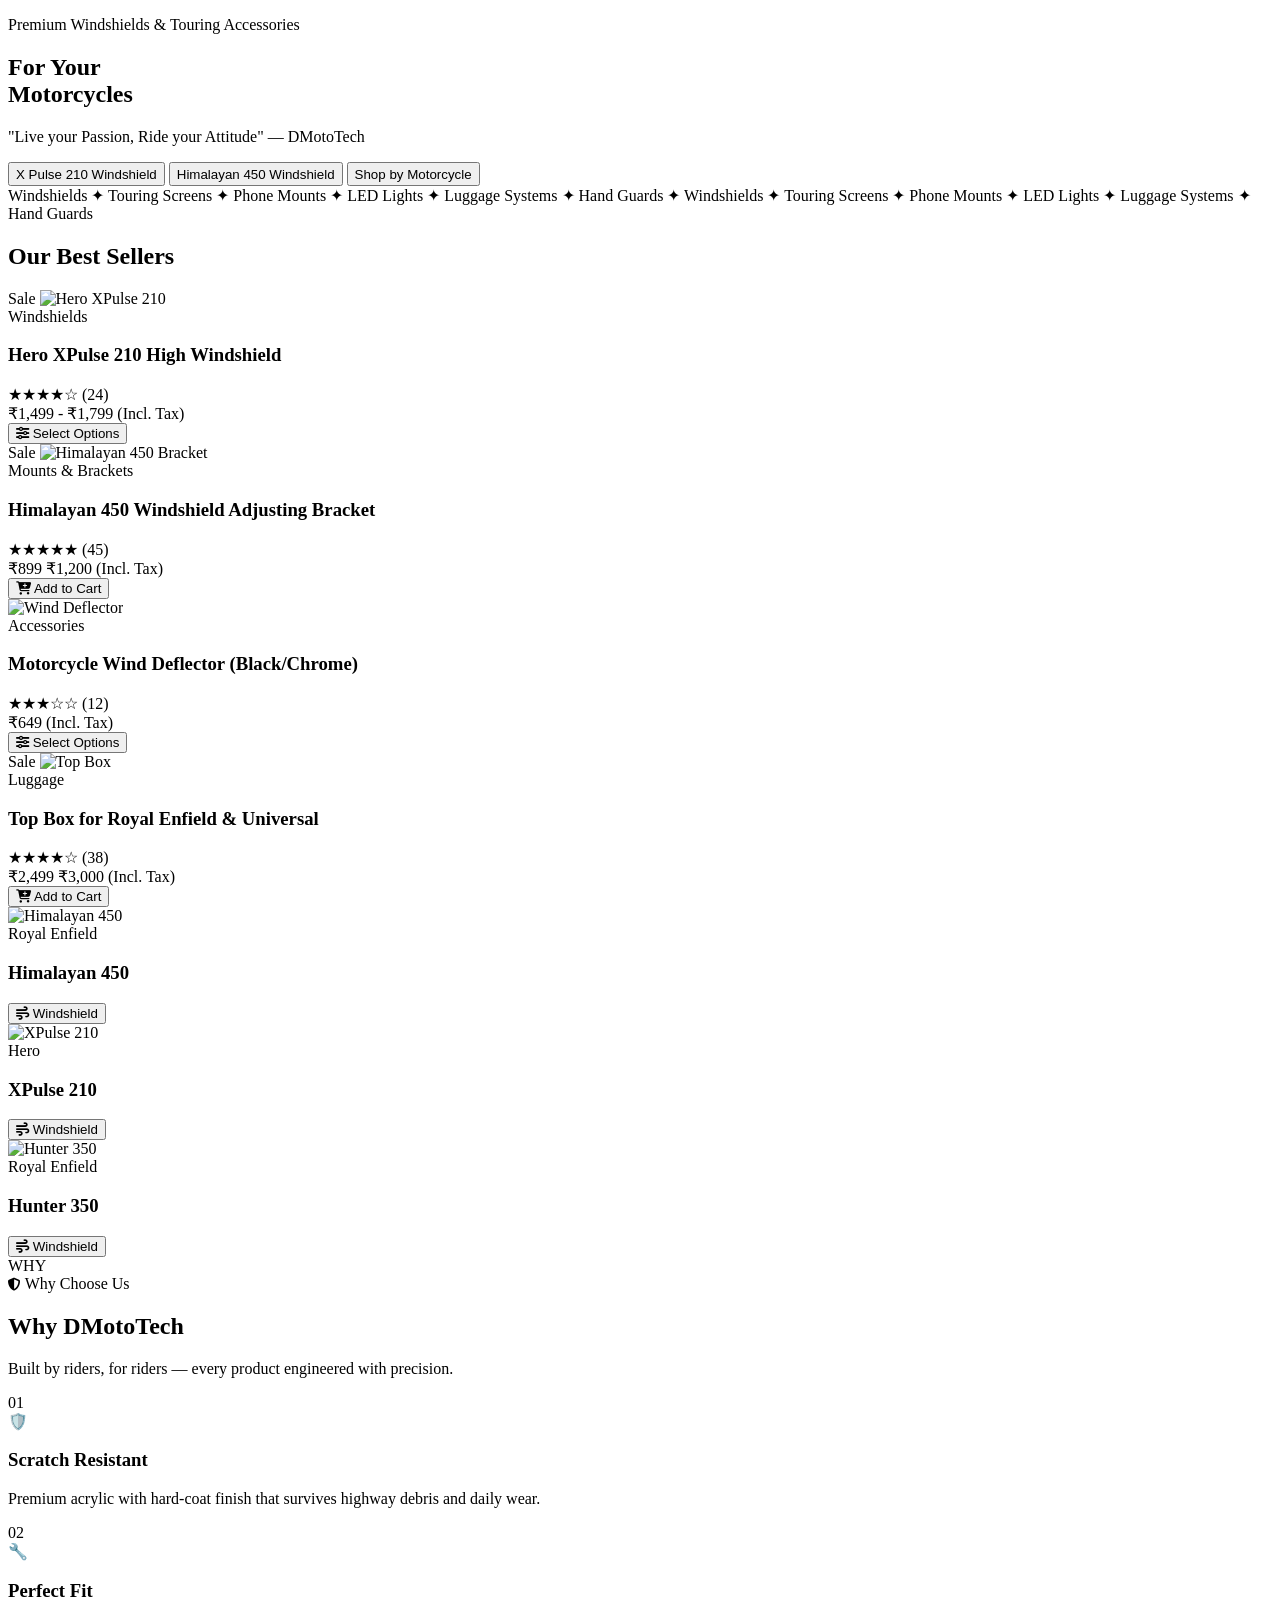
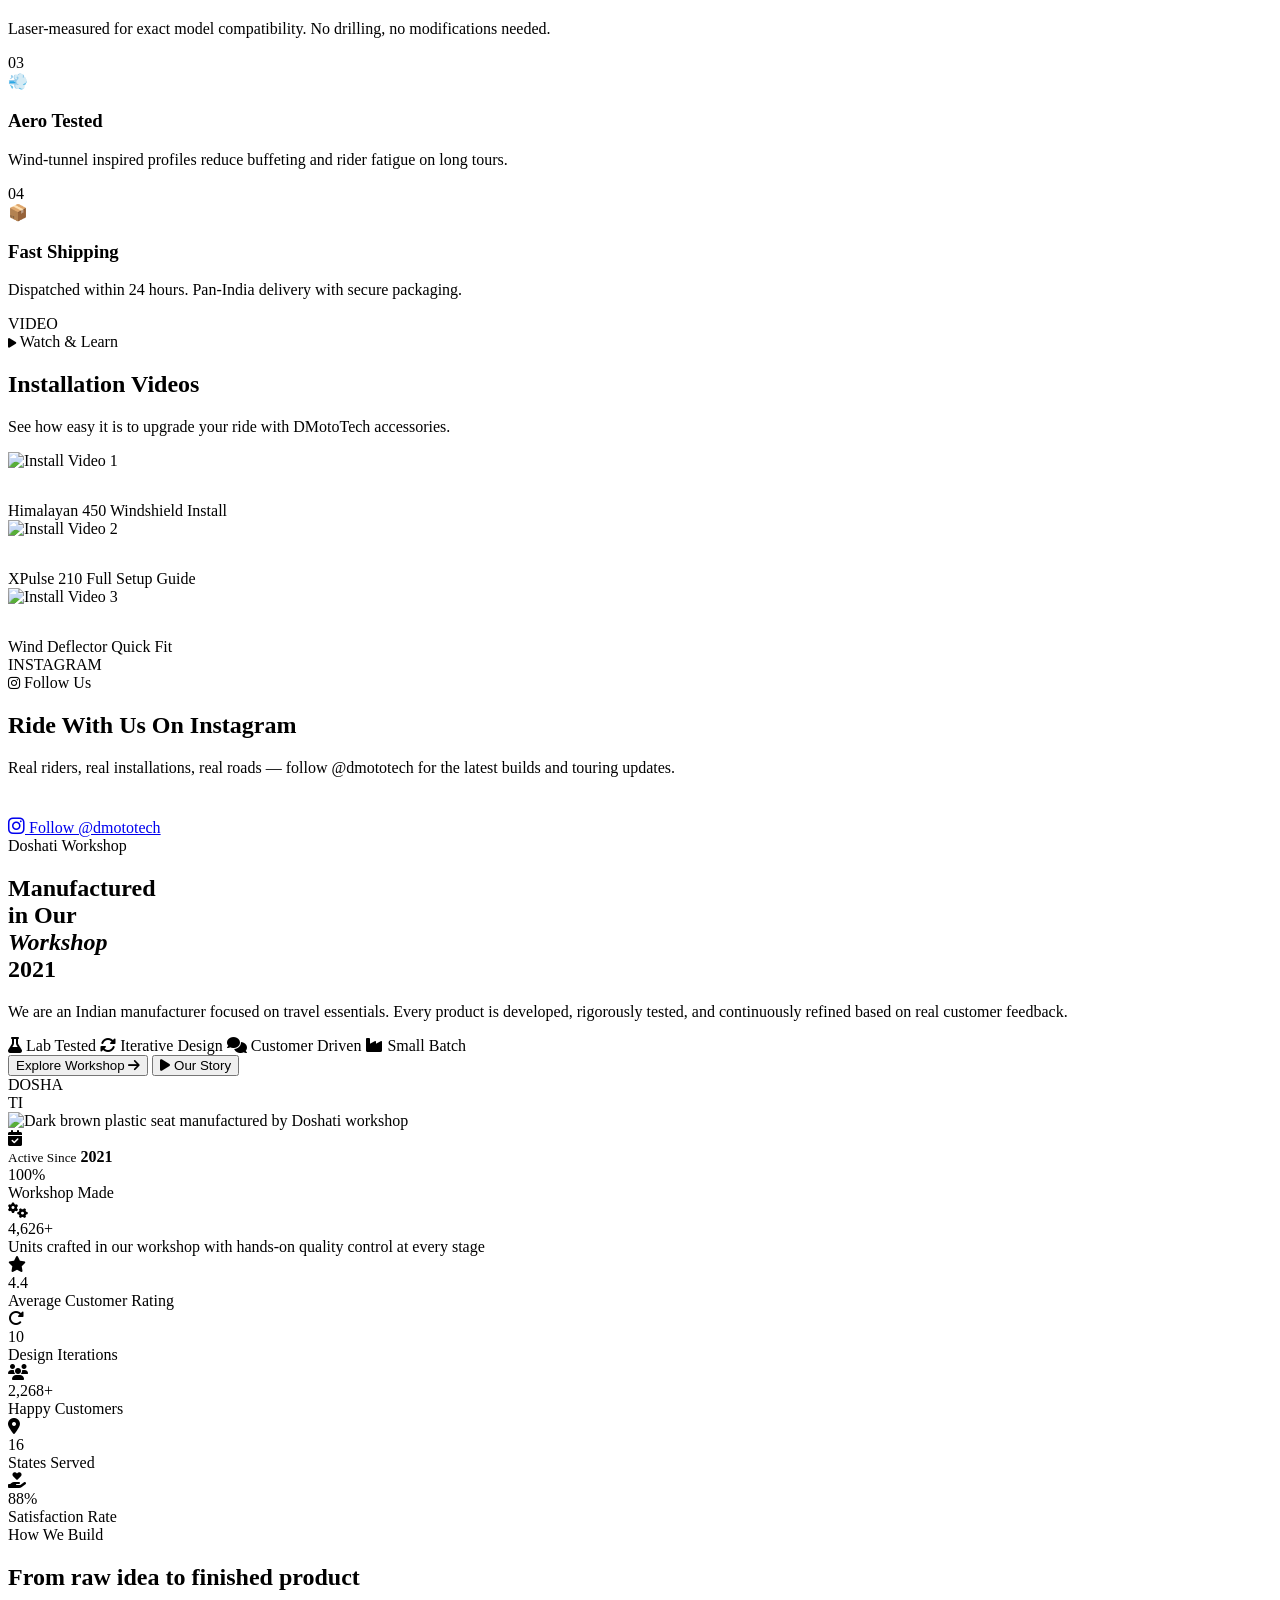
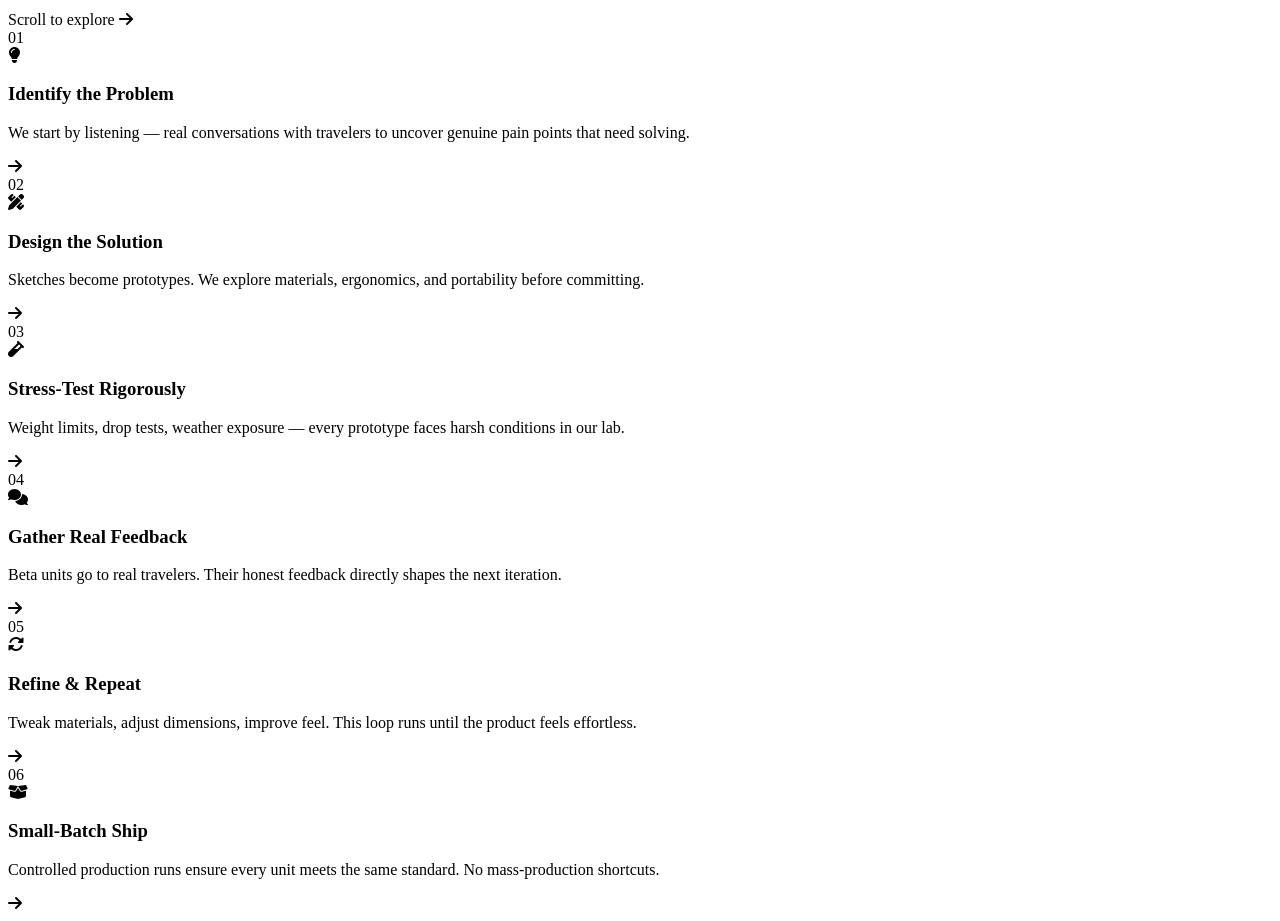
==== index.html @ 3f055769 "first code" ====
<!DOCTYPE html>
<html lang="en">

<head>
    <meta charset="UTF-8">
    <meta name="viewport" content="width=device-width, initial-scale=1.0">
    <meta name="description" content="DMotoTech — Premium Windshields & Touring Accessories for Indian Motorcycles">
    <link rel="preconnect" href="https://fonts.googleapis.com">
    <link rel="preconnect" href="https://fonts.gstatic.com" crossorigin>
    <link
        href="https://fonts.googleapis.com/css2?family=Inter:wght@400;500;600;700;800&family=Oswald:wght@500;600;700&family=Rajdhani:wght@500;600;700&display=swap"
        rel="stylesheet">
    <link rel="icon" type="image/png"
        href="https://dmototech.co.in/wp-content/uploads/2026/01/cropped-dmototech-logo-1png.png">
    <link rel="stylesheet" href="./Header/Header.css">
    <link rel="stylesheet" href="./style.css">

    <script src="https://cdn.tailwindcss.com"></script>
    <script src="https://unpkg.com/lucide@latest"></script>
    <script src="https://code.iconify.design/3/3.1.0/iconify.min.js"></script>
    <script src="https://cdn.jsdelivr.net/npm/@supabase/supabase-js@2"></script>
    <!-- Elfsight Instagram Feed | DMotoTech -->
    <script src="https://elfsightcdn.com/platform.js" async></script>

    <script>
        tailwind.config = {
            theme: {
                extend: {
                    fontFamily: {
                        inter: ['Inter', 'sans-serif'],
                        oswald: ['Oswald', 'sans-serif'],
                        rajdhani: ['Rajdhani', 'sans-serif'],
                    },
                    colors: {
                        dark: { 900: '#050505', 800: '#0A0A0A', 700: '#111111', 600: '#1a1a1a' }
                    }
                }
            }
        }
    </script>

    <title>DMotoTech — Premium Windshields & Touring Accessories</title>

</head>

<body>

    <div id="global-header"></div>

    <!-- Home Page Section  -->

    <!-- ===== HERO ===== -->
    <section class="hero">
        <div class="hero-bg"></div>
        <div class="hero-overlay"></div>

        <div class="hero-content">

            <p class="anim-slide d2 hero-tagline">
                Premium Windshields & Touring Accessories
            </p>

            <h1 class="anim-slide d3 hero-heading">
                For Your<br class="sm-hide"> Motorcycles
            </h1>

            <div class="quote-line"></div>

            <p class="anim-slide d4 hero-quote">
                "Live your Passion, Ride your Attitude" — DMotoTech
            </p>

            <div class="anim-slide d5 hero-buttons">
                <button class="btn-primary">
                    <iconify-icon icon="ph:motorcycle" style="font-size:16px;"></iconify-icon>
                    X Pulse 210 Windshield
                </button>
                <button class="btn-outline">
                    <iconify-icon icon="ph:mountains" style="font-size:16px;"></iconify-icon>
                    Himalayan 450 Windshield
                </button>
                <button class="btn-ghost">
                    <iconify-icon icon="ph:funnel" style="font-size:16px;"></iconify-icon>
                    Shop by Motorcycle
                </button>
            </div>
        </div>

        <div class="hero-bottom-fade"></div>

        <!-- Simple down arrow instead of mouse -->
        <div class="scroll-hint">
            <iconify-icon icon="ph:caret-down"></iconify-icon>
        </div>
    </section>


    <!-- ===== MARQUEE ===== -->
    <div class="py-4 border-y border-white/5 overflow-hidden">
        <div class="flex whitespace-nowrap marquee-track">
            <span class="text-[11px] uppercase tracking-[0.2em] text-neutral-600 mx-8">Windshields</span>
            <span class="text-orange-500/40 mx-2">✦</span>
            <span class="text-[11px] uppercase tracking-[0.2em] text-neutral-600 mx-8">Touring Screens</span>
            <span class="text-orange-500/40 mx-2">✦</span>
            <span class="text-[11px] uppercase tracking-[0.2em] text-neutral-600 mx-8">Phone Mounts</span>
            <span class="text-orange-500/40 mx-2">✦</span>
            <span class="text-[11px] uppercase tracking-[0.2em] text-neutral-600 mx-8">LED Lights</span>
            <span class="text-orange-500/40 mx-2">✦</span>
            <span class="text-[11px] uppercase tracking-[0.2em] text-neutral-600 mx-8">Luggage Systems</span>
            <span class="text-orange-500/40 mx-2">✦</span>
            <span class="text-[11px] uppercase tracking-[0.2em] text-neutral-600 mx-8">Hand Guards</span>
            <span class="text-orange-500/40 mx-2">✦</span>
            <span class="text-[11px] uppercase tracking-[0.2em] text-neutral-600 mx-8">Windshields</span>
            <span class="text-orange-500/40 mx-2">✦</span>
            <span class="text-[11px] uppercase tracking-[0.2em] text-neutral-600 mx-8">Touring Screens</span>
            <span class="text-orange-500/40 mx-2">✦</span>
            <span class="text-[11px] uppercase tracking-[0.2em] text-neutral-600 mx-8">Phone Mounts</span>
            <span class="text-orange-500/40 mx-2">✦</span>
            <span class="text-[11px] uppercase tracking-[0.2em] text-neutral-600 mx-8">LED Lights</span>
            <span class="text-orange-500/40 mx-2">✦</span>
            <span class="text-[11px] uppercase tracking-[0.2em] text-neutral-600 mx-8">Luggage Systems</span>
            <span class="text-orange-500/40 mx-2">✦</span>
            <span class="text-[11px] uppercase tracking-[0.2em] text-neutral-600 mx-8">Hand Guards</span>
        </div>
    </div>

    <!-- ===== BEST SELLERS ===== -->
    <section class="dmt-bs-section">
        <div class="dmt-bs-header">
            <h2 class="dmt-bs-title">Our Best Sellers</h2>
        </div>
        <div class="dmt-bs-grid">
            <div class="dmt-bs-card">
                <div class="dmt-bs-img-wrap">
                    <span class="dmt-bs-badge">Sale</span>
                    <img src="https://dmototech.co.in/wp-content/uploads/2026/03/xpsws-11-600x749.webp"
                        alt="Hero XPulse 210" class="dmt-bs-img">
                </div>
                <div class="dmt-bs-content">
                    <div class="dmt-bs-category">Windshields</div>
                    <h3 class="dmt-bs-name">Hero XPulse 210 High Windshield</h3>
                    <div class="dmt-bs-rating">★★★★☆ <span>(24)</span></div>
                    <div class="dmt-bs-price-row">
                        <span class="dmt-bs-price">₹1,499 - ₹1,799</span>
                        <span class="dmt-bs-tax">(Incl. Tax)</span>
                    </div>
                    <button class="dmt-bs-btn" onclick="showToast('Select options clicked')">
                        <i class="fa-solid fa-sliders"></i> Select Options
                    </button>
                </div>
            </div>
            <div class="dmt-bs-card">
                <div class="dmt-bs-img-wrap">
                    <span class="dmt-bs-badge">Sale</span>
                    <img src="https://dmototech.co.in/wp-content/uploads/2026/07/hadb-2-510x510.png"
                        alt="Himalayan 450 Bracket" class="dmt-bs-img">
                </div>
                <div class="dmt-bs-content">
                    <div class="dmt-bs-category">Mounts & Brackets</div>
                    <h3 class="dmt-bs-name">Himalayan 450 Windshield Adjusting Bracket</h3>
                    <div class="dmt-bs-rating">★★★★★ <span>(45)</span></div>
                    <div class="dmt-bs-price-row">
                        <span class="dmt-bs-price">₹899</span>
                        <span class="dmt-bs-old-price">₹1,200</span>
                        <span class="dmt-bs-tax">(Incl. Tax)</span>
                    </div>
                    <button class="dmt-bs-btn dmt-bs-btn-primary" onclick="showToast('Added to Cart!')">
                        <i class="fa-solid fa-cart-plus"></i> Add to Cart
                    </button>
                </div>
            </div>
            <div class="dmt-bs-card">
                <div class="dmt-bs-img-wrap">
                    <img src="https://dmototech.co.in/wp-content/uploads/2026/03/chrome-wd-1-600x822.webp"
                        alt="Wind Deflector" class="dmt-bs-img">
                </div>
                <div class="dmt-bs-content">
                    <div class="dmt-bs-category">Accessories</div>
                    <h3 class="dmt-bs-name">Motorcycle Wind Deflector (Black/Chrome)</h3>
                    <div class="dmt-bs-rating">★★★☆☆ <span>(12)</span></div>
                    <div class="dmt-bs-price-row">
                        <span class="dmt-bs-price">₹649</span>
                        <span class="dmt-bs-tax">(Incl. Tax)</span>
                    </div>
                    <button class="dmt-bs-btn" onclick="showToast('Select options clicked')">
                        <i class="fa-solid fa-sliders"></i> Select Options
                    </button>
                </div>
            </div>
            <div class="dmt-bs-card">
                <div class="dmt-bs-img-wrap">
                    <span class="dmt-bs-badge">Sale</span>
                    <img src="https://dmototech.co.in/wp-content/uploads/2025/12/Gemini_Generated_Image_3z1k2m3z1k2m3z1k-600x822.png"
                        alt="Top Box" class="dmt-bs-img">
                </div>
                <div class="dmt-bs-content">
                    <div class="dmt-bs-category">Luggage</div>
                    <h3 class="dmt-bs-name">Top Box for Royal Enfield & Universal</h3>
                    <div class="dmt-bs-rating">★★★★☆ <span>(38)</span></div>
                    <div class="dmt-bs-price-row">
                        <span class="dmt-bs-price">₹2,499</span>
                        <span class="dmt-bs-old-price">₹3,000</span>
                        <span class="dmt-bs-tax">(Incl. Tax)</span>
                    </div>
                    <button class="dmt-bs-btn dmt-bs-btn-primary" onclick="showToast('Added to Cart!')">
                        <i class="fa-solid fa-cart-plus"></i> Add to Cart
                    </button>
                </div>
            </div>
        </div>
    </section>

    <!-- ===== SHOP BY WINDSHIELD ===== -->
    <section class="dmt-ws-section">
        <div class="dmt-ws-container">

            <div class="dmt-ws-grid">
                <div class="dmt-ws-card" onclick="showToast('Exploring Himalayan 450 Windshields')">
                    <img src="https://dmototech.co.in/wp-content/uploads/2025/12/Front-View.webp" alt="Himalayan 450"
                        class="dmt-ws-bg-img">
                    <div class="dmt-ws-content">
                        <span class="dmt-ws-brand">Royal Enfield</span>
                        <h3 class="dmt-ws-model">Himalayan 450</h3>
                        <button class="dmt-ws-btn"><i class="fa-solid fa-wind"></i> Windshield</button>
                    </div>
                </div>
                <div class="dmt-ws-card" onclick="showToast('Exploring XPulse 210 Windshields')">
                    <img src="https://dmototech.co.in/wp-content/uploads/2026/03/xpsws-11-600x749.webp" alt="XPulse 210"
                        class="dmt-ws-bg-img">
                    <div class="dmt-ws-content">
                        <span class="dmt-ws-brand">Hero</span>
                        <h3 class="dmt-ws-model">XPulse 210</h3>
                        <button class="dmt-ws-btn"><i class="fa-solid fa-wind"></i> Windshield</button>
                    </div>
                </div>
                <div class="dmt-ws-card" onclick="showToast('Exploring Hunter 350 Windshields')">
                    <img src="https://dmototech.co.in/wp-content/uploads/2026/03/chrome-wd-1-600x822.webp"
                        alt="Hunter 350" class="dmt-ws-bg-img">
                    <div class="dmt-ws-content">
                        <span class="dmt-ws-brand">Royal Enfield</span>
                        <h3 class="dmt-ws-model">Hunter 350</h3>
                        <button class="dmt-ws-btn"><i class="fa-solid fa-wind"></i> Windshield</button>
                    </div>
                </div>
            </div>
        </div>
    </section>

    <!-- ===== WHY DOCHAKI ===== -->
    <section class="why-dochaki section-padding">
        <div class="section-watermark">WHY</div>

        <div class="text-center reveal-hidden" id="whyReveal">
            <span class="badge badge-orange">
                <i class="fa-solid fa-shield-halved" style="font-size:13px;"></i>
                Why Choose Us
            </span>
            <h2 class="section-title">Why <span class="gradient-text">DMotoTech</span></h2>
            <p class="section-subtitle">Built by riders, for riders — every product engineered with precision.</p>
        </div>

        <div class="why-cards-grid">
            <div class="why-card reveal-hidden">
                <span class="why-card-num">01</span>
                <div class="why-card-icon-wrap">🛡️</div>
                <h3>Scratch Resistant</h3>
                <p>Premium acrylic with hard-coat finish that survives highway debris and daily wear.</p>
            </div>
            <div class="why-card reveal-hidden">
                <span class="why-card-num">02</span>
                <div class="why-card-icon-wrap">🔧</div>
                <h3>Perfect Fit</h3>
                <p>Laser-measured for exact model compatibility. No drilling, no modifications needed.</p>
            </div>
            <div class="why-card reveal-hidden">
                <span class="why-card-num">03</span>
                <div class="why-card-icon-wrap">💨</div>
                <h3>Aero Tested</h3>
                <p>Wind-tunnel inspired profiles reduce buffeting and rider fatigue on long tours.</p>
            </div>
            <div class="why-card reveal-hidden">
                <span class="why-card-num">04</span>
                <div class="why-card-icon-wrap">📦</div>
                <h3>Fast Shipping</h3>
                <p>Dispatched within 24 hours. Pan-India delivery with secure packaging.</p>
            </div>
        </div>
    </section>

    <!-- ===== VIDEO CAROUSEL ===== -->
    <section class="video-section section-padding">
        <div class="section-watermark">VIDEO</div>

        <div class="text-center reveal-hidden" id="videoReveal">
            <span class="badge badge-orange">
                <i class="fa-solid fa-play" style="font-size:11px;"></i>
                Watch & Learn
            </span>
            <h2 class="section-title">Installation <span class="gradient-text">Videos</span></h2>
            <p class="section-subtitle">See how easy it is to upgrade your ride with DMotoTech accessories.</p>
        </div>

        <div class="video-carousel-wrap reveal-hidden">
            <div class="video-carousel">
                <div class="carousel-arrow" onclick="slideVideo(-1)">
                    <span class="iconify text-xl" data-icon="mdi:chevron-left"></span>
                </div>
                <div class="video-track">
                    <div class="video-slides" id="videoSlides">
                        <div class="video-slide">
                            <img src="https://images.unsplash.com/photo-1558981806-ec527fa84c39?w=1000&h=562&fit=crop"
                                alt="Install Video 1">
                            <div class="video-overlay">
                                <div class="play-btn-circle" onclick="showToast('Video playing...')">
                                    <svg width="28" height="28" viewBox="0 0 24 24" fill="white">
                                        <polygon points="5,3 19,12 5,21" />
                                    </svg>
                                </div>
                                <span class="video-slide-label">Himalayan 450 Windshield Install</span>
                            </div>
                        </div>
                        <div class="video-slide">
                            <img src="https://images.unsplash.com/photo-1568772585407-9361f9bf3a87?w=1000&h=562&fit=crop"
                                alt="Install Video 2">
                            <div class="video-overlay">
                                <div class="play-btn-circle" onclick="showToast('Video playing...')">
                                    <svg width="28" height="28" viewBox="0 0 24 24" fill="white">
                                        <polygon points="5,3 19,12 5,21" />
                                    </svg>
                                </div>
                                <span class="video-slide-label">XPulse 210 Full Setup Guide</span>
                            </div>
                        </div>
                        <div class="video-slide">
                            <img src="https://images.unsplash.com/photo-1609630875171-b1321377ee65?w=1000&h=562&fit=crop"
                                alt="Install Video 3">
                            <div class="video-overlay">
                                <div class="play-btn-circle" onclick="showToast('Video playing...')">
                                    <svg width="28" height="28" viewBox="0 0 24 24" fill="white">
                                        <polygon points="5,3 19,12 5,21" />
                                    </svg>
                                </div>
                                <span class="video-slide-label">Wind Deflector Quick Fit</span>
                            </div>
                        </div>
                    </div>
                </div>
                <div class="carousel-arrow" onclick="slideVideo(1)">
                    <span class="iconify text-xl" data-icon="mdi:chevron-right"></span>
                </div>
            </div>
            <div class="carousel-dots" id="videoDots"></div>
        </div>
    </section>

    <!-- ===== INSTAGRAM FEED — ELFSIGHT ===== -->
    <section class="insta-section section-padding">
        <div class="section-watermark">INSTAGRAM</div>

        <div class="text-center reveal-hidden" id="instaReveal">
            <span class="badge badge-purple">
                <i class="fa-brands fa-instagram" style="font-size:14px;"></i>
                Follow Us
            </span>
            <h2 class="section-title"><span class="gradient-text-purple">Ride With Us</span> On Instagram</h2>
            <p class="section-subtitle">Real riders, real installations, real roads — follow @dmototech for the
                latest
                builds and touring updates.</p>
        </div>

        <!-- ELFSIGHT WIDGET -->
        <div style="max-width:1200px; margin:0 auto 40px;" class="reveal-hidden">
            <div class="elfsight-app-f65be4a7-9a0e-459a-af10-e65f8a255587" data-elfsight-app-lazy></div>
        </div>

        <!-- CTA -->
        <div class="text-center reveal-hidden">
            <div class="insta-btn-wrap">
                <a href="https://www.instagram.com/dmototech/" target="_blank" rel="noopener" class="insta-cta-btn">
                    <i class="fa-brands fa-instagram" style="font-size:1.2rem;"></i>
                    Follow @dmototech
                </a>
            </div>
        </div>
    </section>


    <!-- Workshop is here  -->



    <!-- ══════ HERO ══════ -->
    <section class="atelier-hero" aria-label="Manufactured in Our Workshop">
        <div class="atelier-hero__narrative reveal-left">
            <div class="narrative-eyebrow">
                <span class="narrative-eyebrow__line"></span>
                <span class="narrative-eyebrow__text">Doshati Workshop</span>
            </div>

            <h1 class="narrative-headline">
                Manufactured<br>in Our<br><em>Workshop</em><br>
                <span class="narrative-headline__year">2021</span>
            </h1>

            <p class="narrative-body">
                We are an Indian manufacturer focused on travel essentials. Every product is developed, rigorously
                tested, and continuously refined based on real customer feedback.
            </p>

            <div class="narrative-pills">
                <span class="narrative-pill"><i class="fas fa-flask"></i> Lab Tested</span>
                <span class="narrative-pill"><i class="fas fa-rotate"></i> Iterative Design</span>
                <span class="narrative-pill"><i class="fas fa-comments"></i> Customer Driven</span>
                <span class="narrative-pill"><i class="fas fa-industry"></i> Small Batch</span>
            </div>

            <div class="narrative-actions">
                <button class="cta-fil" aria-label="Explore workshop">
                    <span>Explore Workshop</span>
                    <i class="fas fa-arrow-right"></i>
                </button>
                <button class="cta-ghost" aria-label="Watch our story">
                    <i class="fas fa-play"></i>
                    <span>Our Story</span>
                </button>
            </div>
        </div>

        <div class="atelier-hero__canvas">
            <span class="canvas-watermark">DOSHA<br>TI</span>
            <div class="canvas-dot canvas-dot--a"></div>
            <div class="canvas-dot canvas-dot--b"></div>
            <div class="canvas-dot canvas-dot--c"></div>

            <div class="canvas-product reveal-right">
                <div class="canvas-product__frame" id="productFrame">
                    <img src="https://z-cdn-media.chatglm.cn/files/3db09206-97bf-40cd-9485-04a7bb00b643.png?auth_key=1886122397-1c701618b4d54cc8a70b3d7fc04cfc8c-0-3b72672878058875afd08ad08ea782f1"
                        alt="Dark brown plastic seat manufactured by Doshati workshop" loading="eager">
                    <div class="canvas-product__stripes"></div>
                </div>

                <div class="canvas-badge">
                    <div class="canvas-badge__icon-ring">
                        <i class="fas fa-calendar-check"></i>
                    </div>
                    <div class="canvas-badge__info">
                        <small>Active Since</small>
                        <strong>2021</strong>
                    </div>
                </div>

                <div class="canvas-stat-chip">
                    <div class="canvas-stat-chip__num">100%</div>
                    <div class="canvas-stat-chip__label">Workshop Made</div>
                </div>
            </div>
        </div>
    </section>

    <!-- ══════ BENTO METRICS ══════ -->
    <div class="bento-metrics">
        <div class="bento-metrics__grid">
            <div class="bento-tile bento-tile--featured reveal-up">
                <div>
                    <div class="bento-tile__icon"><i class="fas fa-cogs"></i></div>
                    <div class="bento-tile__num" data-count="5000" data-suffix="+">0</div>
                </div>
                <div class="bento-tile__desc">Units crafted in our workshop with hands-on quality control at every
                    stage
                </div>
            </div>
            <div class="bento-tile reveal-up" style="transition-delay: 0.1s;">
                <div class="bento-tile__icon"><i class="fas fa-star"></i></div>
                <div class="bento-tile__num" data-count="4.8" data-decimal="true">0</div>
                <div class="bento-tile__desc">Average Customer Rating</div>
            </div>
            <div class="bento-tile reveal-up" style="transition-delay: 0.15s;">
                <div class="bento-tile__icon"><i class="fas fa-redo-alt"></i></div>
                <div class="bento-tile__num" data-count="12" data-suffix="">0</div>
                <div class="bento-tile__desc">Design Iterations</div>
            </div>
            <div class="bento-tile reveal-up" style="transition-delay: 0.2s;">
                <div class="bento-tile__icon"><i class="fas fa-users"></i></div>
                <div class="bento-tile__num" data-count="2500" data-suffix="+">0</div>
                <div class="bento-tile__desc">Happy Customers</div>
            </div>
            <div class="bento-tile reveal-up" style="transition-delay: 0.25s;">
                <div class="bento-tile__icon"><i class="fas fa-map-marker-alt"></i></div>
                <div class="bento-tile__num" data-count="18" data-suffix="">0</div>
                <div class="bento-tile__desc">States Served</div>
            </div>
            <div class="bento-tile reveal-up" style="transition-delay: 0.3s;">
                <div class="bento-tile__icon"><i class="fas fa-hand-holding-heart"></i></div>
                <div class="bento-tile__num" data-count="98" data-suffix="%">0</div>
                <div class="bento-tile__desc">Satisfaction Rate</div>
            </div>
        </div>
    </div>

    <!-- ══════ PROCESS CORRIDOR ══════ -->
    <section class="process-corridor" aria-label="Manufacturing process">
        <div class="corridor-header">
            <div>
                <div class="corridor-header__label">How We Build</div>
                <h2 class="corridor-header__title">From raw idea to finished product</h2>
            </div>
            <div class="corridor-header__hint">
                Scroll to explore <i class="fas fa-arrow-right"></i>
            </div>
        </div>

        <div class="corridor-track" role="list">
            <article class="phase-card" role="listitem">
                <span class="phase-card__step">01</span>
                <div class="phase-card__icon-box"><i class="fas fa-lightbulb"></i></div>
                <h3 class="phase-card__name">Identify the Problem</h3>
                <p class="phase-card__detail">We start by listening — real conversations with travelers to uncover
                    genuine pain points that need solving.</p>
                <div class="phase-card__arrow"><i class="fas fa-arrow-right"></i></div>
            </article>
            <article class="phase-card" role="listitem">
                <span class="phase-card__step">02</span>
                <div class="phase-card__icon-box"><i class="fas fa-pencil-ruler"></i></div>
                <h3 class="phase-card__name">Design the Solution</h3>
                <p class="phase-card__detail">Sketches become prototypes. We explore materials, ergonomics, and
                    portability before committing.</p>
                <div class="phase-card__arrow"><i class="fas fa-arrow-right"></i></div>
            </article>
            <article class="phase-card" role="listitem">
                <span class="phase-card__step">03</span>
                <div class="phase-card__icon-box"><i class="fas fa-vial"></i></div>
                <h3 class="phase-card__name">Stress-Test Rigorously</h3>
                <p class="phase-card__detail">Weight limits, drop tests, weather exposure — every prototype faces
                    harsh
                    conditions in our lab.</p>
                <div class="phase-card__arrow"><i class="fas fa-arrow-right"></i></div>
            </article>
            <article class="phase-card" role="listitem">
                <span class="phase-card__step">04</span>
                <div class="phase-card__icon-box"><i class="fas fa-comments"></i></div>
                <h3 class="phase-card__name">Gather Real Feedback</h3>
                <p class="phase-card__detail">Beta units go to real travelers. Their honest feedback directly shapes
                    the
                    next iteration.</p>
                <div class="phase-card__arrow"><i class="fas fa-arrow-right"></i></div>
            </article>
            <article class="phase-card" role="listitem">
                <span class="phase-card__step">05</span>
                <div class="phase-card__icon-box"><i class="fas fa-sync-alt"></i></div>
                <h3 class="phase-card__name">Refine & Repeat</h3>
                <p class="phase-card__detail">Tweak materials, adjust dimensions, improve feel. This loop runs until
                    the
                    product feels effortless.</p>
                <div class="phase-card__arrow"><i class="fas fa-arrow-right"></i></div>
            </article>
            <article class="phase-card" role="listitem">
                <span class="phase-card__step">06</span>
                <div class="phase-card__icon-box"><i class="fas fa-box-open"></i></div>
                <h3 class="phase-card__name">Small-Batch Ship</h3>
                <p class="phase-card__detail">Controlled production runs ensure every unit meets the same standard.
                    No
                    mass-production shortcuts.</p>
                <div class="phase-card__arrow"><i class="fas fa-arrow-right"></i></div>
            </article>
        </div>
    </section>


    <script>
        /* ── 滚动揭示 ── */
        ['.reveal-up', '.reveal-left', '.reveal-right'].forEach(sel => {
            document.querySelectorAll(sel).forEach(el => {
                const obs = new IntersectionObserver(entries => {
                    entries.forEach(e => {
                        if (e.isIntersecting) { e.target.classList.add('is-visible'); obs.unobserve(e.target); }
                    });
                }, { threshold: 0.12, rootMargin: '0px 0px -30px 0px' });
                obs.observe(el);
            });
        });

        /* ── 数字滚动 ── */
        const nums = document.querySelectorAll('.bento-tile__num[data-count]');
        let numsFired = false;
        const numsObs = new IntersectionObserver(entries => {
            entries.forEach(e => {
                if (e.isIntersecting && !numsFired) {
                    numsFired = true;
                    nums.forEach(el => {
                        const target = parseFloat(el.dataset.count);
                        const suffix = el.dataset.suffix || '';
                        const isDec = el.dataset.decimal === 'true';
                        const dur = 1600, start = performance.now();
                        (function tick(now) {
                            const p = Math.min((now - start) / dur, 1);
                            const ease = 1 - Math.pow(2, -10 * p);
                            const val = target * ease;
                            el.textContent = (isDec ? val.toFixed(1) : Math.floor(val).toLocaleString()) + suffix;
                            if (p < 1) requestAnimationFrame(tick);
                            else el.textContent = (isDec ? target.toFixed(1) : target.toLocaleString()) + suffix;
                        })(start);
                    });
                }
            });
        }, { threshold: 0.25 });
        const bentoGrid = document.querySelector('.bento-metrics__grid');
        if (bentoGrid) numsObs.observe(bentoGrid);

        /* ── 产品图 3D 视差 ── */
        const frame = document.getElementById('productFrame');
        if (frame && window.matchMedia('(min-width: 768px)').matches) {
            const canvas = document.querySelector('.atelier-hero__canvas');
            canvas.addEventListener('mousemove', e => {
                const rect = canvas.getBoundingClientRect();
                const x = ((e.clientX - rect.left) / rect.width - 0.5) * 12;
                const y = ((e.clientY - rect.top) / rect.height - 0.5) * 12;
                frame.style.transition = 'none';
                frame.style.transform = 'perspective(900px) rotateY(' + x + 'deg) rotateX(' + (-y) + 'deg)';
            });
            canvas.addEventListener('mouseleave', () => {
                frame.style.transition = 'transform 0.6s cubic-bezier(0.4,0,0.2,1)';
                frame.style.transform = 'perspective(900px) rotateY(0) rotateX(0)';
            });
        }

        /* ── 横滚拖拽 ── */
        const track = document.querySelector('.corridor-track');
        if (track) {
            let isDown = false, startX, scrollLeft;
            track.addEventListener('mousedown', e => {
                isDown = true; track.style.cursor = 'grabbing';
                startX = e.pageX - track.offsetLeft; scrollLeft = track.scrollLeft;
            });
            track.addEventListener('mouseleave', () => { isDown = false; track.style.cursor = ''; });
            track.addEventListener('mouseup', () => { isDown = false; track.style.cursor = ''; });
            track.addEventListener('mousemove', e => {
                if (!isDown) return; e.preventDefault();
                track.scrollLeft = scrollLeft - (e.pageX - track.offsetLeft - startX) * 1.5;
            });
        }

        /* ── Phase 卡片依次进入 ── */
        document.querySelectorAll('.phase-card').forEach((card, i) => {
            card.style.opacity = '0';
            card.style.transform = 'translateY(30px)';
            card.style.transition = 'opacity 0.5s ' + (i * 0.1) + 's, transform 0.5s ' + (i * 0.1) + 's';
            const obs = new IntersectionObserver(entries => {
                entries.forEach(e => {
                    if (e.isIntersecting) { card.style.opacity = '1'; card.style.transform = 'translateY(0)'; obs.unobserve(card); }
                });
            }, { threshold: 0.1 });
            obs.observe(card);
        });
    </script>



    <!-- TOAST -->
    <div class="toast" id="toast"></div>

    <!-- ===== FONT AWESOME (for icons) ===== -->
    <link rel="stylesheet" href="https://cdnjs.cloudflare.com/ajax/libs/font-awesome/6.5.1/css/all.min.css">

    <script>

        // Elfsight branding force remove
        function killElfsightBranding() {
            const widget = document.querySelector('.elfsight-app-f65be4a7-9a0e-459a-af10-e65f8a255587');
            if (!widget) return;
            widget.querySelectorAll('a').forEach(a => {
                if (a.href && a.href.includes('elfsight')) a.remove();
            });
            widget.querySelectorAll('*').forEach(el => {
                if (el.textContent && el.textContent.includes('Free Instagram Feed Widget') && el.children.length === 0) {
                    el.closest('a, div')?.remove();
                }
            });
        }
        // Multiple attempts kyunki widget async load hota hai
        setTimeout(killElfsightBranding, 1500);
        setTimeout(killElfsightBranding, 3000);
        setTimeout(killElfsightBranding, 5000);
        // ===== TOAST =====
        let toastTimer;
        function showToast(msg) {
            const t = document.getElementById('toast');
            t.innerHTML = '<span style="color:#f97316;">✓</span> ' + msg;
            t.classList.add('show');
            clearTimeout(toastTimer);
            toastTimer = setTimeout(() => t.classList.remove('show'), 2500);
        }

        // ===== HERO SLIDER =====
        const heroTrack = document.getElementById('heroTrack');
        const heroDots = document.getElementById('heroDots');
        const heroSlides = heroTrack ? heroTrack.children.length : 0;
        let heroIndex = 0;

        if (heroDots) {
            for (let i = 0; i < heroSlides; i++) {
                const dot = document.createElement('div');
                dot.className = 'slide-dot' + (i === 0 ? ' active' : '');
                dot.onclick = () => goToHero(i);
                heroDots.appendChild(dot);
            }
        }

        function goToHero(i) {
            heroIndex = i;
            const slide = heroTrack.children[0];
            const gap = 12;
            const w = slide.offsetWidth + gap;
            heroTrack.style.transform = `translateX(-${i * w}px)`;
            document.querySelectorAll('#heroDots .slide-dot').forEach((d, idx) => {
                d.classList.toggle('active', idx === i);
            });
        }

        function slideHero(dir) {
            let next = heroIndex + dir;
            if (next < 0) next = heroSlides - 1;
            if (next >= heroSlides) next = 0;
            goToHero(next);
        }

        // Auto-slide hero
        setInterval(() => slideHero(1), 4000);

        // ===== VIDEO CAROUSEL =====
        const videoSlides = document.getElementById('videoSlides');
        const videoDots = document.getElementById('videoDots');
        const videoCount = videoSlides ? videoSlides.children.length : 0;
        let videoIndex = 0;

        if (videoDots) {
            for (let i = 0; i < videoCount; i++) {
                const dot = document.createElement('div');
                dot.className = 'carousel-dot' + (i === 0 ? ' active' : '');
                dot.onclick = () => goToVideo(i);
                videoDots.appendChild(dot);
            }
        }

        function goToVideo(i) {
            videoIndex = i;
            videoSlides.style.transform = `translateX(-${i * 100}%)`;
            document.querySelectorAll('#videoDots .carousel-dot').forEach((d, idx) => {
                d.classList.toggle('active', idx === i);
            });
        }

        function slideVideo(dir) {
            let next = videoIndex + dir;
            if (next < 0) next = videoCount - 1;
            if (next >= videoCount) next = 0;
            goToVideo(next);
        }

        // ===== FADE-UP OBSERVER =====
        const fadeObs = new IntersectionObserver((entries) => {
            entries.forEach(e => { if (e.isIntersecting) { e.target.classList.add('visible'); fadeObs.unobserve(e.target); } });
        }, { threshold: 0.15 });
        document.querySelectorAll('.fade-up').forEach(el => fadeObs.observe(el));

        // ===== REVEAL OBSERVER =====
        function setupReveal(sectionId) {
            const el = document.getElementById(sectionId);
            if (!el) return;
            const obs = new IntersectionObserver((entries) => {
                entries.forEach(entry => {
                    if (entry.isIntersecting) {
                        const siblings = entry.target.parentElement.querySelectorAll('.reveal-hidden');
                        siblings.forEach((s, i) => {
                            setTimeout(() => s.classList.add('reveal-visible'), i * 150);
                        });
                        obs.unobserve(entry.target);
                    }
                });
            }, { threshold: 0.1 });
            obs.observe(el);
        }

        setupReveal('whyReveal');
        setupReveal('videoReveal');
        setupReveal('instaReveal');

        // ===== WHY CARD MOUSE TRACKING =====
        document.querySelectorAll('.why-card').forEach(card => {
            card.addEventListener('mousemove', e => {
                const r = card.getBoundingClientRect();
                card.style.setProperty('--mx', ((e.clientX - r.left) / r.width * 100) + '%');
                card.style.setProperty('--my', ((e.clientY - r.top) / r.height * 100) + '%');
            });
        });

        // ===== LUCIDE ICONS =====
        if (typeof lucide !== 'undefined') lucide.createIcons();
    </script>
    <script src="./Js_files/Header.js"></script>
    <script>
        async function loadGlobalHeader() {
            const container = document.getElementById('global-header');
            if (!container) return;
            try {
                const response = await fetch('./Header/Header.html');
                if (!response.ok) throw new Error('Header file not found');
                const html = await response.text();
                const parser = new DOMParser();
                const doc = parser.parseFromString(html, 'text/html');
                container.innerHTML = doc.body ? doc.body.innerHTML : html;
                container.querySelectorAll('a[href^="../"]').forEach(a => {
                    a.href = a.getAttribute('href').replace(/^\.\./, '');
                });
                if (typeof initSupabaseAuth === 'function') {
                    initSupabaseAuth();
                }
            } catch (error) {
                console.error('Header load failed:', error);
            }
        }
        if (document.readyState === 'loading') {
            document.addEventListener('DOMContentLoaded', loadGlobalHeader);
        } else {
            loadGlobalHeader();
        }
    </script>
    <script>
        // Set a reliable --vh custom property for mobile viewport quirks
        (function () {
            const setVh = () => document.documentElement.style.setProperty('--vh', (window.innerHeight * 0.01) + 'px');
            setVh();
            window.addEventListener('resize', setVh);
        })();
    </script>
</body>

</html>
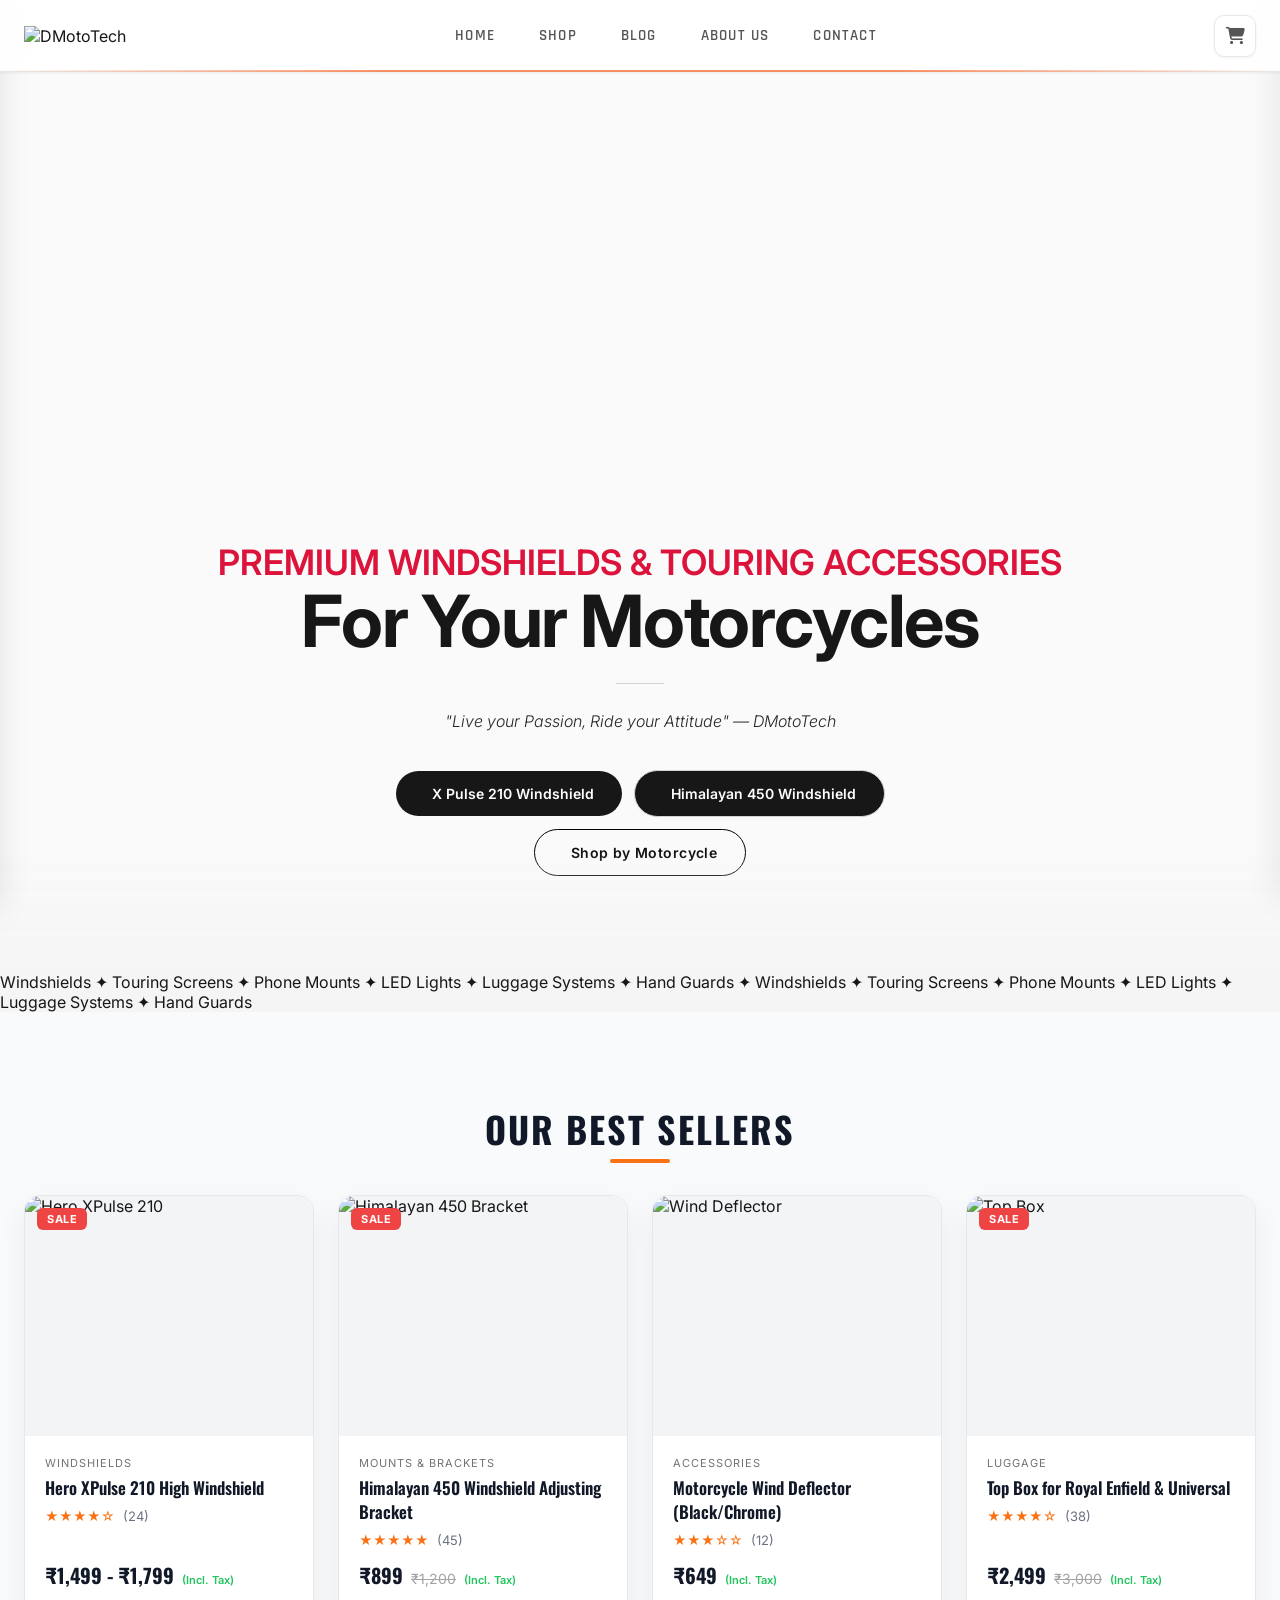
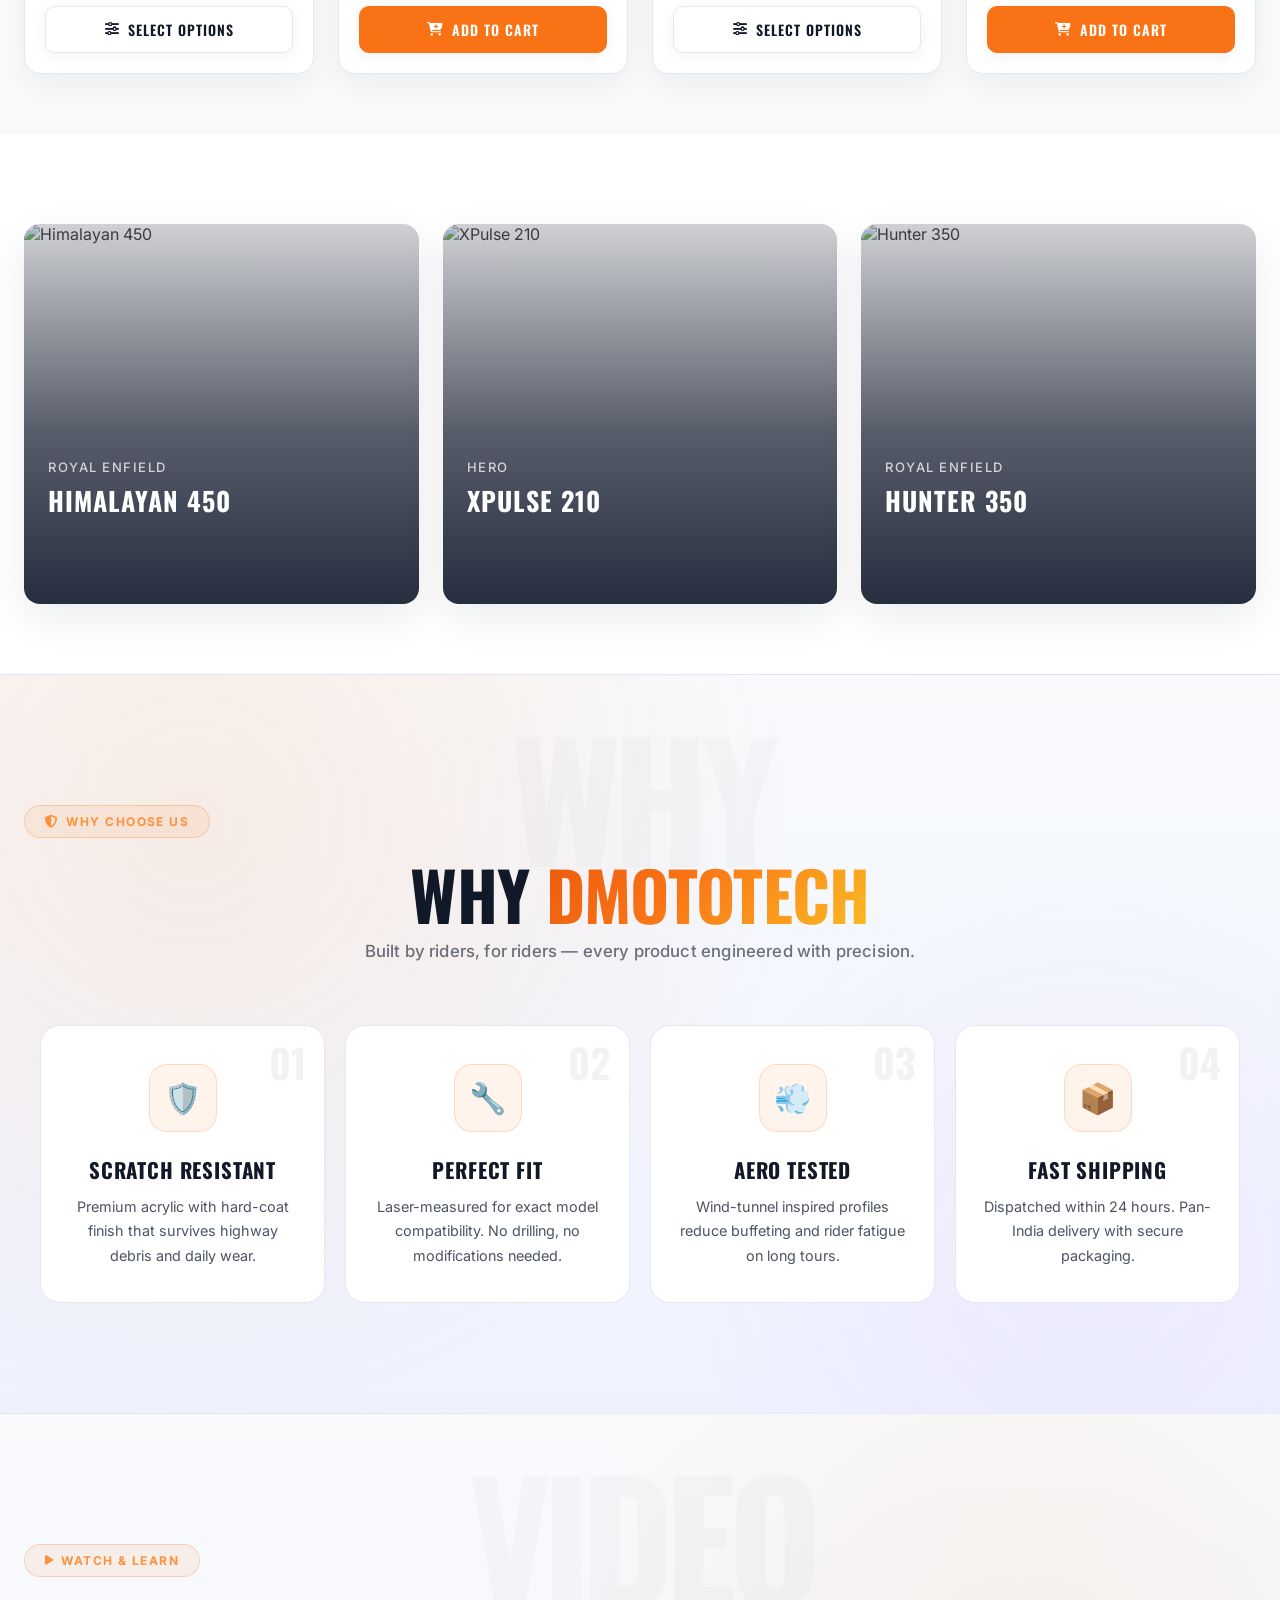
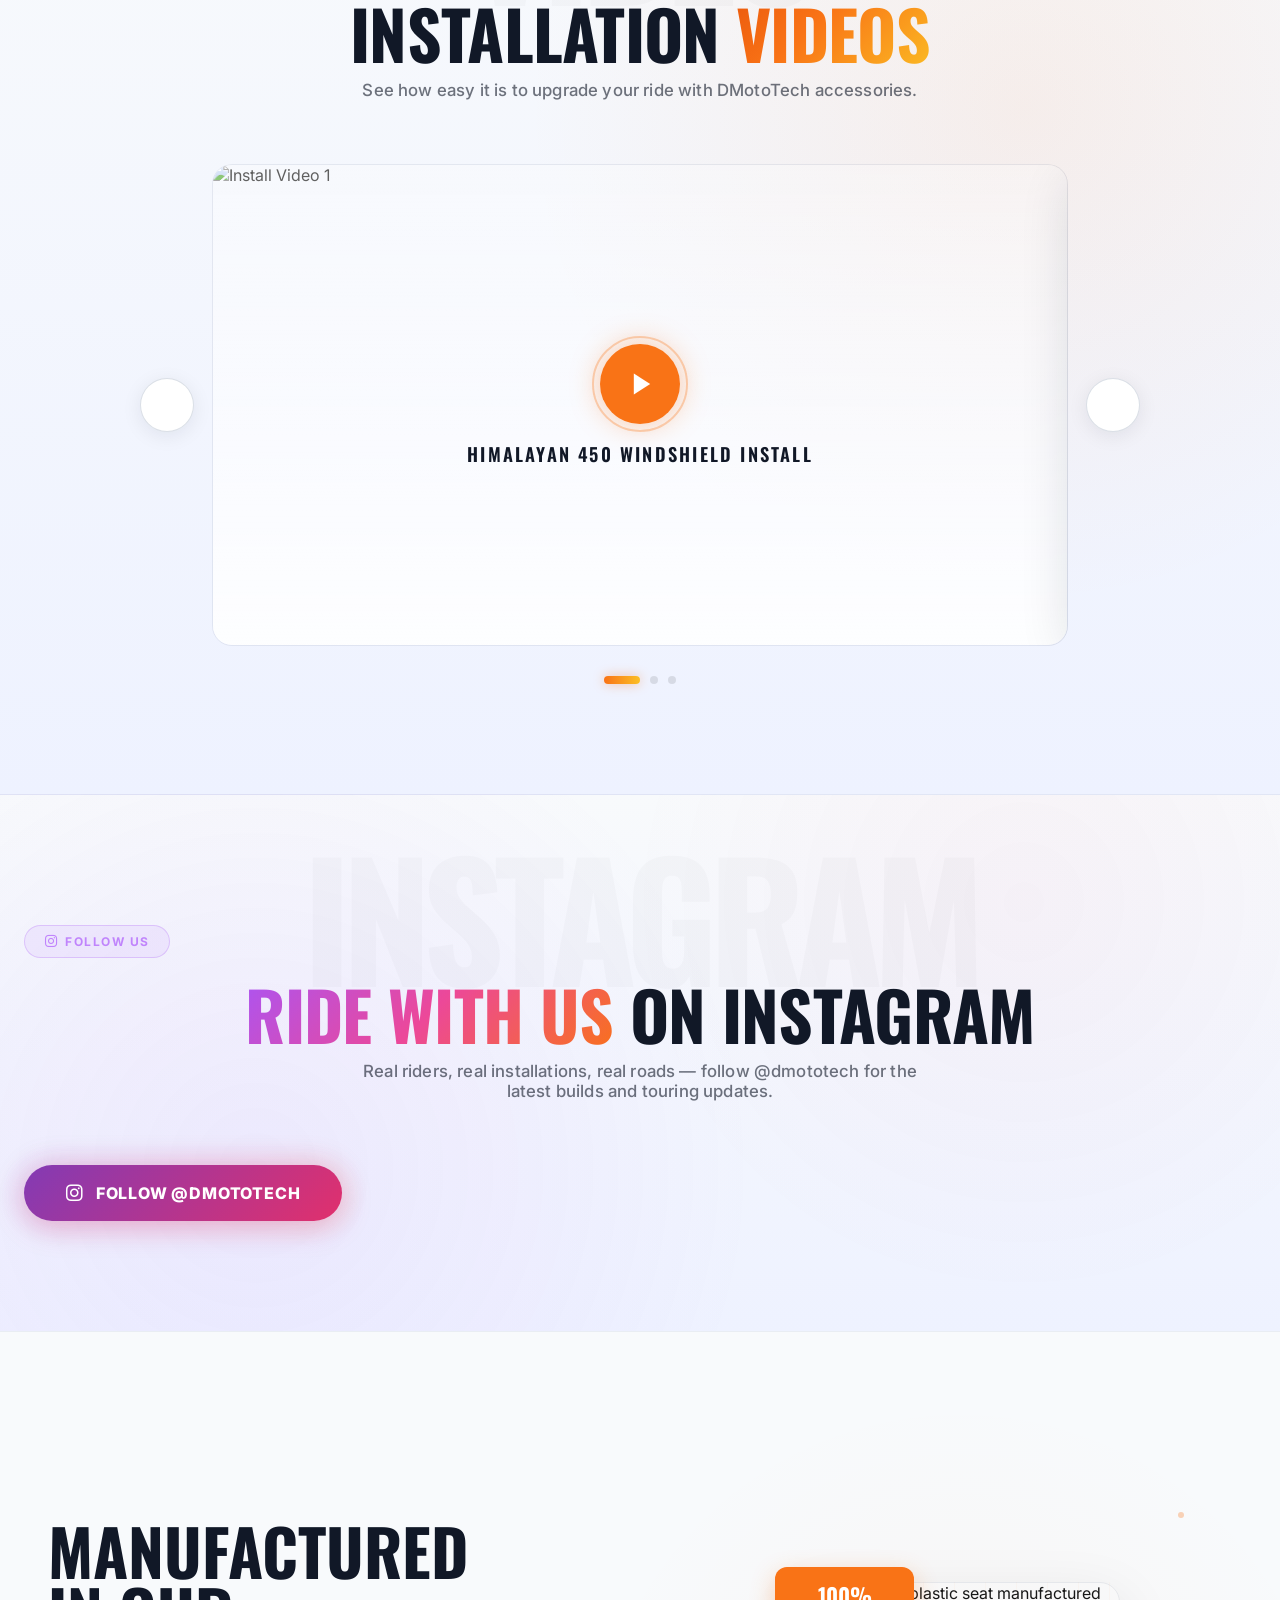
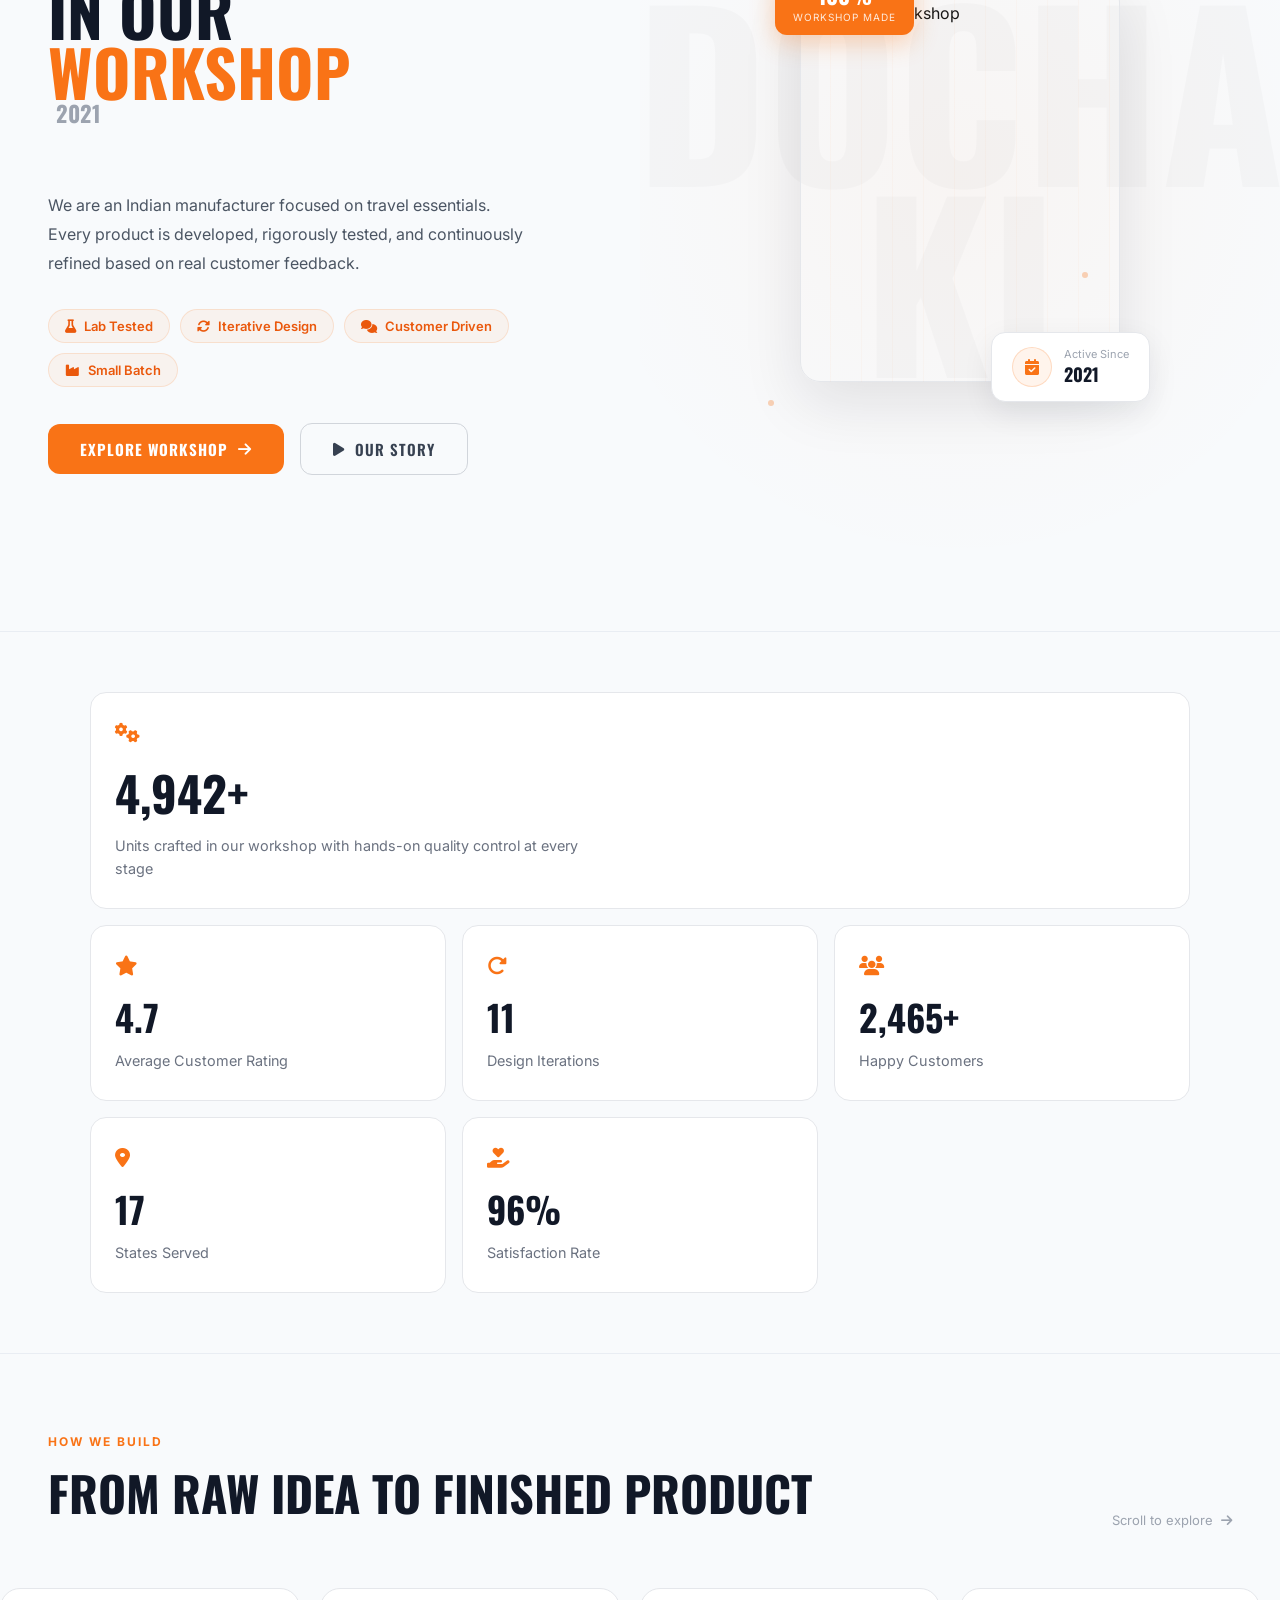
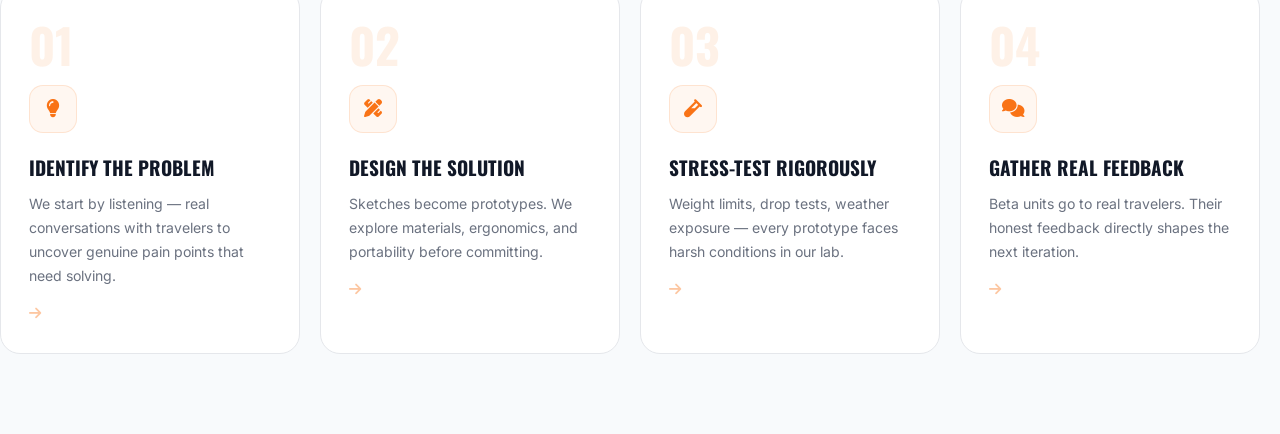
==== commit e82e6f67: "Update" ====
--- a/index.html
+++ b/index.html
@@ -393,8 +393,7 @@
     <section class="atelier-hero" aria-label="Manufactured in Our Workshop">
         <div class="atelier-hero__narrative reveal-left">
             <div class="narrative-eyebrow">
-                <span class="narrative-eyebrow__line"></span>
-                <span class="narrative-eyebrow__text">Doshati Workshop</span>
+
             </div>
 
             <h1 class="narrative-headline">
@@ -427,14 +426,14 @@
         </div>
 
         <div class="atelier-hero__canvas">
-            <span class="canvas-watermark">DOSHA<br>TI</span>
+            <span class="canvas-watermark">DOCHA<br>KI</span>
             <div class="canvas-dot canvas-dot--a"></div>
             <div class="canvas-dot canvas-dot--b"></div>
             <div class="canvas-dot canvas-dot--c"></div>
 
             <div class="canvas-product reveal-right">
                 <div class="canvas-product__frame" id="productFrame">
-                    <img src="https://z-cdn-media.chatglm.cn/files/3db09206-97bf-40cd-9485-04a7bb00b643.png?auth_key=1886122397-1c701618b4d54cc8a70b3d7fc04cfc8c-0-3b72672878058875afd08ad08ea782f1"
+                    <img src="https://res.cloudinary.com/dhrqbdrkh/image/upload/v1786365524/Work_Shop_nkd3tb.png"
                         alt="Dark brown plastic seat manufactured by Doshati workshop" loading="eager">
                     <div class="canvas-product__stripes"></div>
                 </div>
--- a/Header/Header.css
+++ b/Header/Header.css
@@ -0,0 +1,1102 @@
+:root {
+    --moto-bg: #f8f8f8;
+    --moto-surface: #ffffff;
+    --moto-card: #ffffff;
+    --moto-border: #e8e8e8;
+    --moto-border-strong: #d4d4d4;
+    --moto-gray: #888888;
+    --moto-muted: #6b6b6b;
+    --moto-text: #1a1a1a;
+    --moto-text-secondary: #555555;
+    --moto-text-light: #999999;
+    --moto-accent: #FF4D00;
+    --moto-accent-dark: #CC3D00;
+    --moto-accent-glow: rgba(255, 77, 0, 0.15);
+    --moto-accent-soft: rgba(255, 77, 0, 0.06);
+    --moto-red: #E63946;
+    --moto-red-soft: rgba(230, 57, 70, 0.08);
+    --moto-amber: #F59E0B;
+    --moto-green: #16a34a;
+    --moto-shadow-sm: 0 1px 3px rgba(0, 0, 0, 0.06);
+    --moto-shadow-md: 0 4px 16px rgba(0, 0, 0, 0.08);
+    --moto-shadow-lg: 0 8px 30px rgba(0, 0, 0, 0.1);
+    --moto-shadow-accent: 0 4px 20px rgba(255, 77, 0, 0.2);
+    --header-height: 72px;
+    --font-heading: 'Rajdhani', sans-serif;
+    --font-body: 'Inter', sans-serif;
+}
+
+*,
+*::before,
+*::after {
+    margin: 0;
+    padding: 0;
+    box-sizing: border-box;
+}
+
+body {
+    font-family: var(--font-body);
+    background: var(--moto-bg);
+    color: var(--moto-text);
+    -webkit-font-smoothing: antialiased;
+    overflow-x: hidden;
+}
+
+a {
+    text-decoration: none;
+    color: inherit;
+}
+
+ul {
+    list-style: none;
+}
+
+button {
+    cursor: pointer;
+    border: none;
+    background: none;
+    font-family: inherit;
+    color: inherit;
+}
+
+/* HEADER */
+.dmt-head-moto-header {
+    position: sticky;
+    top: 0;
+    z-index: 99999 !important;
+    background: rgba(255, 255, 255, 0.92);
+    backdrop-filter: blur(20px);
+    border-bottom: 1px solid var(--moto-border);
+    height: var(--header-height);
+    box-shadow: var(--moto-shadow-sm);
+}
+
+.dmt-head-moto-header::after {
+    content: '';
+    position: absolute;
+    bottom: -1px;
+    left: 0;
+    width: 100%;
+    height: 2px;
+    background: linear-gradient(90deg, transparent 0%, var(--moto-accent) 30%, var(--moto-accent) 70%, transparent 100%);
+    opacity: 0.6;
+}
+
+.dmt-head-moto-header-container {
+    max-width: 1280px;
+    margin: 0 auto;
+    padding: 0 24px;
+    height: 100%;
+    display: flex;
+    align-items: center;
+    justify-content: space-between;
+    gap: 16px;
+}
+
+/* HAMBURGER & LOGO */
+.dmt-mobile-menu-toggle {
+    display: none;
+    width: 42px;
+    height: 42px;
+    border-radius: 10px;
+    background: var(--moto-card);
+    border: 1px solid var(--moto-border);
+    align-items: center;
+    justify-content: center;
+    font-size: 18px;
+    color: var(--moto-text);
+    transition: all 0.3s ease;
+    box-shadow: var(--moto-shadow-sm);
+}
+
+.dmt-mobile-menu-toggle:hover {
+    background: var(--moto-accent);
+    border-color: var(--moto-accent);
+    color: #fff;
+    transform: scale(1.05);
+}
+
+.dmt-head-moto-logo-area {
+    flex-shrink: 0;
+}
+
+.dmt-head-moto-brand-logo {
+    height: 46px;
+    width: auto;
+    object-fit: contain;
+    transition: transform 0.3s ease, filter 0.3s ease;
+}
+
+.dmt-head-moto-logo-area:hover .dmt-head-moto-brand-logo {
+    transform: scale(1.04);
+    filter: drop-shadow(0 2px 8px rgba(255, 77, 0, 0.25));
+}
+
+/* DESKTOP NAV */
+.dmt-head-moto-navbar {
+    flex: 1;
+    display: flex;
+    justify-content: center;
+}
+
+.dmt-head-moto-nav-list {
+    display: flex;
+    align-items: center;
+    gap: 4px;
+}
+
+.dmt-head-moto-nav-list li {
+    position: relative;
+}
+
+.dmt-web-link {
+    display: block;
+    padding: 10px 20px;
+    font-family: var(--font-heading);
+    font-size: 15px;
+    font-weight: 600;
+    letter-spacing: 1.2px;
+    text-transform: uppercase;
+    color: var(--moto-text-secondary);
+    border-radius: 8px;
+    transition: all 0.3s ease;
+    position: relative;
+}
+
+.dmt-web-link::after {
+    content: '';
+    position: absolute;
+    bottom: 4px;
+    left: 50%;
+    transform: translateX(-50%) scaleX(0);
+    width: 20px;
+    height: 2.5px;
+    background: var(--moto-accent);
+    border-radius: 2px;
+    transition: transform 0.3s ease;
+}
+
+.dmt-web-link:hover {
+    color: var(--moto-text);
+    background: var(--moto-accent-soft);
+}
+
+.dmt-web-link:hover::after {
+    transform: translateX(-50%) scaleX(1);
+}
+
+.dmt-web-link.active {
+    color: var(--moto-accent);
+}
+
+.dmt-web-link.active::after {
+    transform: translateX(-50%) scaleX(1);
+}
+
+/* HEADER UTILS */
+.dmt-head-moto-header-utils {
+    display: flex;
+    align-items: center;
+    gap: 8px;
+    flex-shrink: 0;
+    position: relative;
+}
+
+.dmt-head-moto-utility-link {
+    width: 42px;
+    height: 42px;
+    display: flex;
+    align-items: center;
+    justify-content: center;
+    border-radius: 10px;
+    background: var(--moto-card);
+    border: 1px solid var(--moto-border);
+    font-size: 17px;
+    color: var(--moto-text-secondary);
+    transition: all 0.3s ease;
+    position: relative;
+    box-shadow: var(--moto-shadow-sm);
+}
+
+.dmt-head-moto-utility-link:hover {
+    color: var(--moto-accent);
+    border-color: var(--moto-accent);
+    background: var(--moto-accent-soft);
+    transform: translateY(-1px);
+    box-shadow: var(--moto-shadow-accent);
+}
+
+.dmt-header-cart-badge {
+    position: absolute !important;
+    top: -5px !important;
+    right: -5px !important;
+    background: var(--moto-red) !important;
+    color: #fff !important;
+    font-size: 10px !important;
+    font-weight: 700;
+    padding: 1px 5px !important;
+    border-radius: 999px !important;
+    min-width: 18px;
+    text-align: center;
+    line-height: 16px;
+    border: 2px solid var(--moto-surface) !important;
+    animation: dmtBadgePop 0.3s ease;
+}
+
+@keyframes dmtBadgePop {
+    0% {
+        transform: scale(0)
+    }
+
+    60% {
+        transform: scale(1.3)
+    }
+
+    100% {
+        transform: scale(1)
+    }
+}
+
+/* AUTH BUTTONS & PROFILE */
+.dmt-auth-btn {
+    display: inline-flex;
+    align-items: center;
+    gap: 6px;
+    padding: 9px 18px;
+    border-radius: 10px;
+    font-family: var(--font-heading);
+    font-size: 13px;
+    font-weight: 600;
+    letter-spacing: 0.8px;
+    text-transform: uppercase;
+    transition: all 0.3s ease;
+    border: 1px solid var(--moto-border);
+    background: var(--moto-card);
+    color: var(--moto-text-secondary);
+    box-shadow: var(--moto-shadow-sm);
+}
+
+.dmt-auth-btn:hover {
+    border-color: var(--moto-accent);
+    color: var(--moto-accent);
+    background: var(--moto-accent-soft);
+}
+
+.dmt-auth-btn.dmt-auth-primary {
+    background: var(--moto-accent);
+    border-color: var(--moto-accent);
+    color: #fff;
+    box-shadow: none;
+}
+
+.dmt-auth-btn.dmt-auth-primary:hover {
+    background: var(--moto-accent-dark);
+    border-color: var(--moto-accent-dark);
+    color: #fff;
+    box-shadow: var(--moto-shadow-accent);
+    transform: translateY(-1px);
+}
+
+.dmt-profile-wrapper {
+    position: relative;
+    display: none;
+}
+
+/* Shown via JS */
+.dmt-profile-avatar {
+    width: 40px;
+    height: 40px;
+    border-radius: 50%;
+    background: linear-gradient(135deg, var(--moto-accent), var(--moto-amber));
+    display: flex;
+    align-items: center;
+    justify-content: center;
+    font-family: var(--font-heading);
+    font-size: 16px;
+    font-weight: 700;
+    color: #fff;
+    border: 2px solid var(--moto-surface);
+    cursor: pointer;
+    transition: all 0.3s ease;
+    box-shadow: 0 2px 8px rgba(255, 77, 0, 0.25);
+}
+
+.dmt-profile-avatar:hover {
+    transform: scale(1.1);
+    box-shadow: 0 4px 16px rgba(255, 77, 0, 0.35);
+}
+
+.dmt-profile-dropdown {
+    position: absolute;
+    top: 55px;
+    right: 0;
+    width: 240px;
+    background: var(--moto-surface);
+    border: 1px solid var(--moto-border);
+    border-radius: 14px;
+    box-shadow: var(--moto-shadow-lg);
+    z-index: 2000;
+    opacity: 0;
+    visibility: hidden;
+    transform: translateY(10px);
+    transition: all 0.3s ease;
+    overflow: hidden;
+}
+
+.dmt-profile-dropdown.active {
+    opacity: 1;
+    visibility: visible;
+    transform: translateY(0);
+}
+
+.dmt-dropdown-header {
+    padding: 16px;
+    background: var(--moto-bg);
+    border-bottom: 1px solid var(--moto-border);
+}
+
+.dmt-dropdown-email {
+    font-size: 14px;
+    font-weight: 600;
+    color: var(--moto-text);
+    white-space: nowrap;
+    overflow: hidden;
+    text-overflow: ellipsis;
+}
+
+.dmt-dropdown-subtext {
+    font-size: 11px;
+    color: var(--moto-gray);
+    margin-top: 2px;
+}
+
+.dmt-dropdown-menu {
+    padding: 8px;
+}
+
+.dmt-dropdown-item {
+    display: flex;
+    align-items: center;
+    gap: 12px;
+    padding: 10px 12px;
+    border-radius: 8px;
+    font-size: 14px;
+    color: var(--moto-text-secondary);
+    transition: all 0.2s ease;
+    width: 100%;
+    text-align: left;
+}
+
+.dmt-dropdown-item:hover {
+    background: var(--moto-accent-soft);
+    color: var(--moto-accent);
+}
+
+.dmt-dropdown-item i {
+    width: 16px;
+}
+
+.dmt-dropdown-divider {
+    height: 1px;
+    background: var(--moto-border);
+    margin: 6px 8px;
+}
+
+.dmt-dropdown-item.dmt-logout {
+    color: var(--moto-red);
+}
+
+.dmt-dropdown-item.dmt-logout:hover {
+    background: var(--moto-red-soft);
+}
+
+/* MOBILE NAV */
+.dmt-mobile-nav-overlay {
+    position: fixed;
+    inset: 0;
+    background: rgba(0, 0, 0, 0.3);
+    backdrop-filter: blur(4px);
+    z-index: 1999;
+    opacity: 0;
+    visibility: hidden;
+    transition: all 0.35s ease;
+}
+
+.dmt-mobile-nav-overlay.active {
+    opacity: 1;
+    visibility: visible;
+}
+
+.dmt-mobile-nav-panel {
+    position: fixed;
+    top: 0;
+    left: 0;
+    width: 300px;
+    max-width: 85vw;
+    height: 100vh;
+    background: var(--moto-surface);
+    z-index: 2000;
+    transform: translateX(-100%);
+    transition: transform 0.4s cubic-bezier(0.22, 1, 0.36, 1);
+    display: flex;
+    flex-direction: column;
+    border-right: 1px solid var(--moto-border);
+    box-shadow: var(--moto-shadow-lg);
+    overflow-y: auto;
+}
+
+.dmt-mobile-nav-panel.active {
+    transform: translateX(0);
+}
+
+.dmt-mobile-nav-header {
+    display: flex;
+    align-items: center;
+    justify-content: space-between;
+    padding: 16px 20px;
+    border-bottom: 1px solid var(--moto-border);
+    background: var(--moto-bg);
+}
+
+.dmt-mobile-nav-brand-img {
+    height: 38px;
+    width: auto;
+    object-fit: contain;
+}
+
+.dmt-mobile-nav-close {
+    width: 36px;
+    height: 36px;
+    border-radius: 8px;
+    background: var(--moto-border);
+    display: flex;
+    align-items: center;
+    justify-content: center;
+    font-size: 16px;
+    color: var(--moto-muted);
+    transition: all 0.3s ease;
+}
+
+.dmt-mobile-nav-close:hover {
+    background: var(--moto-red);
+    color: #fff;
+}
+
+.dmt-mobile-nav-links {
+    padding: 16px 12px;
+    flex: 1;
+}
+
+.dmt-mobile-nav-links li {
+    border-radius: 10px;
+    overflow: hidden;
+    margin-bottom: 4px;
+}
+
+.dmt-mobile-nav-links a {
+    display: flex;
+    align-items: center;
+    gap: 12px;
+    padding: 14px 16px;
+    font-family: var(--font-heading);
+    font-size: 16px;
+    font-weight: 600;
+    letter-spacing: 0.8px;
+    text-transform: uppercase;
+    color: var(--moto-text-secondary);
+    border-radius: 10px;
+    transition: all 0.3s ease;
+}
+
+.dmt-mobile-nav-links a i {
+    font-size: 14px;
+    width: 20px;
+    text-align: center;
+    color: var(--moto-gray);
+    transition: color 0.3s ease;
+}
+
+.dmt-mobile-nav-links a:hover,
+.dmt-mobile-nav-links a.active {
+    background: var(--moto-accent-soft);
+    color: var(--moto-accent);
+}
+
+.dmt-mobile-nav-links a:hover i,
+.dmt-mobile-nav-links a.active i {
+    color: var(--moto-accent);
+}
+
+.dmt-mobile-auth-wrapper {
+    padding: 16px 20px;
+    border-top: 1px solid var(--moto-border);
+    display: flex;
+    flex-direction: column;
+    gap: 8px;
+}
+
+.dmt-mobile-auth-wrapper .dmt-auth-btn {
+    width: 100%;
+    justify-content: center;
+    padding: 12px 16px;
+}
+
+.dmt-mobile-auth-user {
+    display: flex;
+    align-items: center;
+    gap: 12px;
+    padding: 12px 16px;
+    background: var(--moto-bg);
+    border-radius: 12px;
+    border: 1px solid var(--moto-border);
+    margin-bottom: 8px;
+}
+
+.dmt-mobile-auth-user-avatar {
+    width: 40px;
+    height: 40px;
+    border-radius: 50%;
+    background: linear-gradient(135deg, var(--moto-accent), var(--moto-amber));
+    display: flex;
+    align-items: center;
+    justify-content: center;
+    font-family: var(--font-heading);
+    font-size: 16px;
+    font-weight: 700;
+    color: #fff;
+    flex-shrink: 0;
+}
+
+.dmt-mobile-auth-user-info {
+    flex: 1;
+    min-width: 0;
+}
+
+.dmt-mobile-auth-user-name {
+    font-family: var(--font-heading);
+    font-size: 14px;
+    font-weight: 600;
+    color: var(--moto-text);
+    white-space: nowrap;
+    overflow: hidden;
+    text-overflow: ellipsis;
+}
+
+.dmt-mobile-auth-user-email {
+    font-size: 11px;
+    color: var(--moto-gray);
+    white-space: nowrap;
+    overflow: hidden;
+    text-overflow: ellipsis;
+}
+
+.dmt-mobile-auth-logout-btn {
+    width: 100%;
+    padding: 10px;
+    border-radius: 10px;
+    background: var(--moto-red-soft);
+    border: 1px solid rgba(230, 57, 70, 0.2);
+    color: var(--moto-red);
+    font-family: var(--font-heading);
+    font-size: 13px;
+    font-weight: 600;
+    letter-spacing: 0.8px;
+    text-transform: uppercase;
+    transition: all 0.3s ease;
+    cursor: pointer;
+}
+
+.dmt-mobile-auth-logout-btn:hover {
+    background: var(--moto-red);
+    color: #fff;
+}
+
+/* CART DRAWER */
+.dmt-cart-drawer-overlay {
+    position: fixed;
+    inset: 0;
+    background: rgba(0, 0, 0, 0.25);
+    backdrop-filter: blur(6px);
+    z-index: 2999;
+    opacity: 0;
+    visibility: hidden;
+    transition: all 0.35s ease;
+}
+
+.dmt-cart-drawer-overlay.active {
+    opacity: 1;
+    visibility: visible;
+}
+
+.dmt-cart-drawer-panel {
+    position: fixed;
+    top: 0;
+    right: 0;
+    width: 420px;
+    max-width: 92vw;
+    height: 100dvh;
+    max-height: 100dvh;
+    background: var(--moto-surface);
+    z-index: 3000;
+    transform: translateX(100%);
+    transition: transform 0.45s cubic-bezier(0.22, 1, 0.36, 1);
+    display: flex;
+    flex-direction: column;
+    border-left: 1px solid var(--moto-border);
+    box-shadow: -4px 0 30px rgba(0, 0, 0, 0.08);
+    overflow: hidden;
+}
+
+.dmt-cart-drawer-panel.active {
+    transform: translateX(0);
+}
+
+.dmt-cart-drawer-header {
+    display: flex;
+    align-items: center;
+    justify-content: space-between;
+    padding: 20px 24px;
+    border-bottom: 1px solid var(--moto-border);
+    background: var(--moto-bg);
+    flex-shrink: 0;
+}
+
+.dmt-cart-header-left {
+    display: flex;
+    align-items: baseline;
+    gap: 10px;
+}
+
+.dmt-cart-drawer-title {
+    font-family: var(--font-heading);
+    font-size: 20px;
+    font-weight: 700;
+    letter-spacing: 2px;
+    text-transform: uppercase;
+    color: var(--moto-text);
+}
+
+.dmt-cart-drawer-subcount {
+    font-size: 13px;
+    color: var(--moto-gray);
+    font-weight: 500;
+}
+
+.dmt-cart-drawer-close {
+    width: 38px;
+    height: 38px;
+    border-radius: 10px;
+    background: var(--moto-border);
+    display: flex;
+    align-items: center;
+    justify-content: center;
+    font-size: 18px;
+    color: var(--moto-muted);
+    transition: all 0.3s ease;
+}
+
+.dmt-cart-drawer-close:hover {
+    background: var(--moto-red);
+    color: #fff;
+    transform: rotate(90deg);
+}
+
+.dmt-cart-drawer-content {
+    flex: 1;
+    overflow-y: auto;
+    padding: 20px 24px;
+}
+
+.dmt-cart-empty-state {
+    display: flex;
+    flex-direction: column;
+    align-items: center;
+    justify-content: center;
+    padding: 60px 20px;
+    text-align: center;
+}
+
+.dmt-cart-empty-icon {
+    width: 80px;
+    height: 80px;
+    border-radius: 50%;
+    background: var(--moto-bg);
+    border: 1px solid var(--moto-border);
+    display: flex;
+    align-items: center;
+    justify-content: center;
+    font-size: 32px;
+    color: var(--moto-gray);
+    margin-bottom: 20px;
+}
+
+.dmt-cart-empty-title {
+    font-family: var(--font-heading);
+    font-size: 18px;
+    font-weight: 600;
+    color: var(--moto-text);
+    margin-bottom: 8px;
+}
+
+.dmt-cart-empty-desc {
+    font-size: 13px;
+    color: var(--moto-gray);
+    margin-bottom: 24px;
+}
+
+.dmt-cart-empty-shop-btn {
+    display: inline-flex;
+    align-items: center;
+    gap: 8px;
+    padding: 12px 28px;
+    border-radius: 10px;
+    background: var(--moto-accent);
+    color: #fff;
+    font-family: var(--font-heading);
+    font-size: 14px;
+    font-weight: 600;
+    letter-spacing: 1px;
+    text-transform: uppercase;
+    transition: all 0.3s ease;
+}
+
+.dmt-cart-empty-shop-btn:hover {
+    background: var(--moto-accent-dark);
+    box-shadow: var(--moto-shadow-accent);
+    transform: translateY(-2px);
+}
+
+.dmt-cart-item-card {
+    display: flex;
+    gap: 14px;
+    padding: 16px;
+    background: var(--moto-card);
+    border: 1px solid var(--moto-border);
+    border-radius: 14px;
+    margin-bottom: 12px;
+    transition: all 0.3s ease;
+    animation: dmtCartSlide 0.35s ease forwards;
+    position: relative;
+    box-shadow: var(--moto-shadow-sm);
+}
+
+@keyframes dmtCartSlide {
+    from {
+        opacity: 0;
+        transform: translateX(20px)
+    }
+
+    to {
+        opacity: 1;
+        transform: translateX(0)
+    }
+}
+
+.dmt-cart-item-card:hover {
+    border-color: var(--moto-accent);
+    box-shadow: var(--moto-shadow-md);
+}
+
+.dmt-cart-item-img {
+    width: 80px;
+    height: 80px;
+    border-radius: 10px;
+    object-fit: cover;
+    background: var(--moto-bg);
+    border: 1px solid var(--moto-border);
+    flex-shrink: 0;
+}
+
+.dmt-cart-item-details {
+    flex: 1;
+    min-width: 0;
+    display: flex;
+    flex-direction: column;
+    justify-content: space-between;
+}
+
+.dmt-cart-item-name {
+    font-family: var(--font-heading);
+    font-size: 14px;
+    font-weight: 600;
+    color: var(--moto-text);
+    white-space: nowrap;
+    overflow: hidden;
+    text-overflow: ellipsis;
+    line-height: 1.3;
+}
+
+.dmt-cart-item-variant {
+    font-size: 11px;
+    color: var(--moto-gray);
+    margin-top: 2px;
+}
+
+.dmt-cart-item-bottom {
+    display: flex;
+    align-items: center;
+    justify-content: space-between;
+}
+
+.dmt-cart-item-price {
+    font-family: var(--font-heading);
+    font-size: 16px;
+    font-weight: 700;
+    color: var(--moto-accent);
+}
+
+.dmt-cart-item-qty-controls {
+    display: flex;
+    align-items: center;
+    border: 1px solid var(--moto-border);
+    border-radius: 8px;
+    overflow: hidden;
+}
+
+.dmt-cart-qty-btn {
+    width: 30px;
+    height: 30px;
+    display: flex;
+    align-items: center;
+    justify-content: center;
+    font-size: 14px;
+    color: var(--moto-text-secondary);
+    background: var(--moto-bg);
+    transition: all 0.2s ease;
+}
+
+.dmt-cart-qty-btn:hover {
+    background: var(--moto-accent);
+    color: #fff;
+}
+
+.dmt-cart-qty-value {
+    width: 32px;
+    text-align: center;
+    font-size: 13px;
+    font-weight: 600;
+    color: var(--moto-text);
+    background: var(--moto-card);
+    height: 30px;
+    line-height: 30px;
+    border-left: 1px solid var(--moto-border);
+    border-right: 1px solid var(--moto-border);
+}
+
+.dmt-cart-item-remove {
+    position: absolute;
+    top: 10px;
+    right: 10px;
+    width: 26px;
+    height: 26px;
+    border-radius: 6px;
+    display: flex;
+    align-items: center;
+    justify-content: center;
+    font-size: 12px;
+    color: var(--moto-gray);
+    transition: all 0.2s ease;
+}
+
+.dmt-cart-item-remove:hover {
+    background: var(--moto-red);
+    color: #fff;
+}
+
+.dmt-cart-drawer-footer {
+    padding: 20px 24px;
+    border-top: 1px solid var(--moto-border);
+    background: var(--moto-bg);
+    flex-shrink: 0;
+}
+
+.dmt-cart-total-bar {
+    display: flex;
+    align-items: center;
+    justify-content: space-between;
+    margin-bottom: 6px;
+}
+
+.dmt-cart-total-label {
+    font-size: 14px;
+    color: var(--moto-text-secondary);
+    font-weight: 500;
+}
+
+.dmt-cart-total-value {
+    font-family: var(--font-heading);
+    font-size: 24px;
+    font-weight: 700;
+    color: var(--moto-accent);
+}
+
+.dmt-cart-tax-notice {
+    font-size: 11px;
+    color: var(--moto-gray);
+    margin-bottom: 16px;
+}
+
+.dmt-checkout-btn {
+    width: 100%;
+    padding: 16px;
+    border-radius: 12px;
+    background: linear-gradient(135deg, var(--moto-accent), var(--moto-accent-dark));
+    color: #fff;
+    font-family: var(--font-heading);
+    font-size: 16px;
+    font-weight: 700;
+    letter-spacing: 1.5px;
+    text-transform: uppercase;
+    border: none;
+    cursor: pointer;
+    transition: all 0.3s ease;
+    position: relative;
+    overflow: hidden;
+}
+
+.dmt-checkout-btn::before {
+    content: '';
+    position: absolute;
+    top: 0;
+    left: -100%;
+    width: 100%;
+    height: 100%;
+    background: linear-gradient(90deg, transparent, rgba(255, 255, 255, 0.2), transparent);
+    transition: left 0.5s ease;
+}
+
+.dmt-checkout-btn:hover::before {
+    left: 100%;
+}
+
+.dmt-checkout-btn:hover {
+    transform: translateY(-2px);
+    box-shadow: var(--moto-shadow-accent);
+}
+
+.dmt-checkout-btn:active {
+    transform: translateY(0);
+}
+
+.dmt-cart-drawer-content::-webkit-scrollbar,
+.dmt-mobile-nav-panel::-webkit-scrollbar {
+    width: 4px;
+}
+
+.dmt-cart-drawer-content::-webkit-scrollbar-track,
+.dmt-mobile-nav-panel::-webkit-scrollbar-track {
+    background: transparent;
+}
+
+.dmt-cart-drawer-content::-webkit-scrollbar-thumb,
+.dmt-mobile-nav-panel::-webkit-scrollbar-thumb {
+    background: var(--moto-border-strong);
+    border-radius: 4px;
+}
+
+/* TOAST */
+.dmt-toast {
+    position: fixed;
+    bottom: 30px;
+    left: 50%;
+    transform: translateX(-50%) translateY(20px);
+    background: #fff;
+    color: #1a1a1a;
+    padding: 14px 28px;
+    border-radius: 12px;
+    font-family: 'Inter', sans-serif;
+    font-size: 14px;
+    font-weight: 500;
+    border: 1px solid #FF4D00;
+    box-shadow: 0 8px 30px rgba(0, 0, 0, 0.12), 0 0 0 1px rgba(255, 77, 0, 0.1);
+    z-index: 9999;
+    opacity: 0;
+    transition: all 0.35s ease;
+    display: flex;
+    align-items: center;
+    gap: 10px;
+}
+
+.dmt-toast.show {
+    opacity: 1;
+    transform: translateX(-50%) translateY(0);
+}
+
+/* RESPONSIVE */
+@media (max-width: 900px) {
+    .dmt-mobile-menu-toggle {
+        display: flex;
+    }
+
+    .dmt-head-moto-navbar {
+        display: none;
+    }
+
+    .dmt-auth-btn.dmt-auth-primary {
+        display: none;
+    }
+
+    .dmt-profile-wrapper {
+        display: none !important;
+    }
+}
+
+@media (max-width: 480px) {
+    .dmt-head-moto-header-container {
+        padding: 0 14px;
+    }
+
+    .dmt-head-moto-brand-logo {
+        height: 38px;
+    }
+
+    .dmt-cart-drawer-panel {
+        width: 100vw;
+        max-width: 100vw;
+        border-left: none;
+        border-radius: 20px 0 0 0;
+    }
+
+    .dmt-cart-drawer-header,
+    .dmt-cart-drawer-content,
+    .dmt-cart-drawer-footer {
+        padding-left: 18px;
+        padding-right: 18px;
+    }
+
+    .dmt-cart-drawer-header {
+        padding-top: 16px;
+        padding-bottom: 16px;
+    }
+
+    .dmt-cart-drawer-content {
+        padding-top: 14px;
+        padding-bottom: 12px;
+    }
+
+    .dmt-cart-drawer-footer {
+        padding-top: 16px;
+        padding-bottom: calc(16px + env(safe-area-inset-bottom, 0px));
+        background: rgba(16, 18, 20, 0.96);
+        backdrop-filter: blur(8px);
+    }
+
+    .dmt-cart-total-value {
+        font-size: 22px;
+    }
+
+    .dmt-checkout-btn {
+        padding: 14px 16px;
+        font-size: 14px;
+        letter-spacing: 1px;
+    }
+
+    .dmt-cart-item-card {
+        padding: 12px;
+    }
+
+    .dmt-cart-item-img {
+        width: 65px;
+        height: 65px;
+    }
+}
--- a/style.css
+++ b/style.css
@@ -0,0 +1,2390 @@
+/* ── Reset & Base ── */
+*,
+*::before,
+*::after {
+    margin: 0;
+    padding: 0;
+    box-sizing: border-box;
+}
+
+body {
+    font-family: 'Inter', sans-serif;
+    background: #f5f5f5;
+    color: #171717;
+    -webkit-font-smoothing: antialiased;
+}
+
+/* ── Hero Section ── */
+.hero {
+    position: relative;
+    width: 100%;
+    height: 100vh;
+    overflow: hidden;
+}
+
+/* ── Background ── */
+.hero-bg {
+    position: absolute;
+    inset: 0;
+    background: url('https://res.cloudinary.com/dieboinjz/image/upload/v1782387902/background_dochaki_ddtzjz.png') center/cover no-repeat;
+}
+
+.hero-overlay {
+    position: absolute;
+    inset: 0;
+    background: rgba(255, 255, 255, 0.55);
+}
+
+/* ── Content Wrapper ── */
+.hero-content {
+    position: relative;
+    z-index: 10;
+    height: 100%;
+    display: flex;
+    flex-direction: column;
+    align-items: center;
+    justify-content: flex-end;
+    padding: 0 24px 96px;
+    text-align: center;
+}
+
+/* ── Logo Pill ── */
+.logo-mark {
+    margin-bottom: 32px;
+}
+
+.logo-pill {
+    display: inline-flex;
+    align-items: center;
+    gap: 8px;
+    background: rgba(255, 255, 255, 0.7);
+    backdrop-filter: blur(12px);
+    -webkit-backdrop-filter: blur(12px);
+    border: 1px solid rgba(0, 0, 0, 0.05);
+    border-radius: 9999px;
+    padding: 10px 20px;
+}
+
+.logo-pill span {
+    font-size: 14px;
+    font-weight: 700;
+    letter-spacing: 0.02em;
+    color: #1a1a1a;
+}
+
+/* ── Tagline ── */
+.hero-tagline {
+    font-size: 45px;
+    font-weight: 600;
+    text-transform: uppercase;
+    color: crimson;
+}
+
+/* ── Heading ── */
+.hero-heading {
+    font-size: 30px;
+    font-weight: 700;
+    letter-spacing: -0.02em;
+    color: #171717;
+    line-height: 1.05;
+    max-width: 720px;
+}
+
+@media (max-width: 480px) {
+    .hero-tagline {
+        font-size: 30px !important;
+    }
+}
+
+@media (min-width: 640px) {
+    .hero-heading {
+        font-size: 36px;
+    }
+
+    .hero-heading br.sm-hide {
+        display: none;
+    }
+}
+
+@media (min-width: 768px) {
+    .hero-heading {
+        font-size: 60px;
+    }
+
+    .hero-tagline {
+        font-size: 35px;
+    }
+
+    .hero-content {
+        padding-bottom: 96px;
+    }
+}
+
+@media (min-width: 1024px) {
+    .hero-heading {
+        font-size: 72px;
+    }
+}
+
+/* ── Divider Line ── */
+.quote-line {
+    width: 48px;
+    height: 1px;
+    background: #d4d4d4;
+    margin: 24px auto;
+}
+
+/* ── Quote ── */
+.hero-quote {
+    font-size: 14px;
+    font-weight: 300;
+    color: #252525;
+    max-width: 448px;
+    line-height: 1.625;
+    font-style: italic;
+}
+
+@media (min-width: 768px) {
+    .hero-quote {
+        font-size: 16px;
+    }
+}
+
+/* ── Button Group ── */
+.hero-buttons {
+    display: flex;
+    flex-direction: column;
+    align-items: center;
+    gap: 12px;
+    margin-top: 36px;
+    width: 100%;
+    max-width: 640px;
+}
+
+@media (min-width: 640px) {
+    .hero-buttons {
+        flex-direction: row;
+        flex-wrap: wrap;
+        justify-content: center;
+    }
+}
+
+/* ── Primary Button ── */
+.btn-primary {
+    display: inline-flex;
+    align-items: center;
+    justify-content: center;
+    gap: 8px;
+    width: 100%;
+    font-family: inherit;
+    font-size: 12px;
+    font-weight: 600;
+    color: #fff;
+    background: #171717;
+    border: none;
+    border-radius: 9999px;
+    padding: 14px 28px;
+    cursor: pointer;
+    transition: background 0.3s, transform 0.3s, box-shadow 0.3s;
+}
+
+.btn-primary:hover {
+    background: #0a0a0a;
+    transform: translateY(-2px);
+    box-shadow: 0 8px 30px rgba(0, 0, 0, 0.15);
+}
+
+.btn-primary:active {
+    transform: translateY(0);
+}
+
+/* ── Outline Button ── */
+.btn-outline {
+    display: inline-flex;
+    align-items: center;
+    justify-content: center;
+    gap: 8px;
+    width: 100%;
+    font-family: inherit;
+    font-size: 12px;
+    font-weight: 600;
+    color: #ffffff;
+    background: #171717;
+    border: 1.5px solid #d4d4d4;
+    border-radius: 9999px;
+    padding: 14px 28px;
+    cursor: pointer;
+    transition: all 0.3s;
+}
+
+.btn-outline:hover {
+    border-color: #171717;
+    background: rgba(0, 0, 0, 0.03);
+    transform: translateY(-2px);
+}
+
+.btn-outline:active {
+    transform: translateY(0);
+}
+
+/* ── Ghost Button ── */
+.btn-ghost {
+    display: inline-flex;
+    align-items: center;
+    justify-content: center;
+    gap: 8px;
+    width: 100%;
+    font-family: inherit;
+    font-size: 12px;
+    font-weight: 600;
+    color: #111010;
+    background: transparent;
+    border: 1.5px solid black;
+    border-radius: 9999px;
+    padding: 14px 28px;
+    cursor: pointer;
+    transition: all 0.3s;
+    letter-spacing: 0.03em;
+}
+
+.btn-ghost:hover {
+    color: #171717;
+    border-color: #e5e5e5;
+    background: rgba(255, 255, 255, 0.5);
+    transform: translateY(-2px);
+}
+
+.btn-ghost:active {
+    transform: translateY(0);
+}
+
+@media (min-width: 640px) {
+
+    .btn-primary,
+    .btn-outline,
+    .btn-ghost {
+        width: auto;
+        font-size: 13px;
+    }
+}
+
+@media (min-width: 768px) {
+
+    .btn-primary,
+    .btn-outline,
+    .btn-ghost {
+        font-size: 14px;
+    }
+}
+
+/* ── Bottom Fade ── */
+.hero-bottom-fade {
+    position: absolute;
+    bottom: 0;
+    left: 0;
+    right: 0;
+    height: 120px;
+    background: linear-gradient(to top, #f5f5f5, transparent);
+    z-index: 20;
+    pointer-events: none;
+}
+
+/* ── Animations ── */
+.anim-slide {
+    opacity: 0;
+    transform: translateY(24px);
+    animation: slideUp 0.8s cubic-bezier(0.16, 1, 0.3, 1) forwards;
+}
+
+.d1 {
+    animation-delay: 0.1s;
+}
+
+.d2 {
+    animation-delay: 0.2s;
+}
+
+.d3 {
+    animation-delay: 0.35s;
+}
+
+.d4 {
+    animation-delay: 0.5s;
+}
+
+.d5 {
+    animation-delay: 0.65s;
+}
+
+@keyframes slideUp {
+    to {
+        opacity: 1;
+        transform: translateY(0);
+    }
+}
+
+/* ── Next Section (sample) ── */
+.next-section {
+    position: relative;
+    z-index: 30;
+    background: #f5f5f5;
+    padding: 80px 24px;
+    text-align: center;
+}
+
+.next-section h2 {
+    font-size: 28px;
+    font-weight: 700;
+    color: #171717;
+    margin-bottom: 16px;
+    letter-spacing: -0.02em;
+}
+
+.next-section p {
+    font-size: 15px;
+    font-weight: 300;
+    color: #737373;
+    max-width: 500px;
+    margin: 0 auto 40px;
+    line-height: 1.6;
+}
+
+.sample-cards {
+    display: grid;
+    grid-template-columns: 1fr;
+    gap: 20px;
+    max-width: 960px;
+    margin: 0 auto;
+}
+
+@media (min-width: 640px) {
+    .sample-cards {
+        grid-template-columns: 1fr 1fr;
+    }
+}
+
+@media (min-width: 768px) {
+    .sample-cards {
+        grid-template-columns: 1fr 1fr 1fr;
+    }
+}
+
+.sample-card {
+    background: #fff;
+    border-radius: 16px;
+    overflow: hidden;
+    border: 1px solid rgba(0, 0, 0, 0.06);
+    transition: transform 0.3s, box-shadow 0.3s;
+}
+
+.sample-card:hover {
+    transform: translateY(-4px);
+    box-shadow: 0 12px 40px rgba(0, 0, 0, 0.08);
+}
+
+.sample-card img {
+    width: 100%;
+    height: 200px;
+    object-fit: cover;
+    display: block;
+}
+
+.sample-card-body {
+    padding: 20px;
+}
+
+.sample-card-body h3 {
+    font-size: 16px;
+    font-weight: 600;
+    color: #171717;
+    margin-bottom: 6px;
+}
+
+.sample-card-body span {
+    font-size: 14px;
+    font-weight: 600;
+    color: #171717;
+}
+
+.sample-card-body span.old {
+    font-size: 13px;
+    color: #a3a3a3;
+    text-decoration: line-through;
+    margin-left: 8px;
+    font-weight: 400;
+}
+
+/* ── Scroll Indicator (simple arrow, not mouse) ── */
+.scroll-hint {
+    position: absolute;
+    bottom: 28px;
+    left: 50%;
+    transform: translateX(-50%);
+    z-index: 30;
+    opacity: 0;
+    animation: slideUp 0.8s cubic-bezier(0.16, 1, 0.3, 1) 1.2s forwards;
+}
+
+.scroll-hint iconify-icon {
+    font-size: 20px;
+    color: #a3a3a3;
+    animation: floatDown 1.5s ease-in-out infinite;
+}
+
+@keyframes floatDown {
+
+    0%,
+    100% {
+        transform: translateY(0);
+    }
+
+    50% {
+        transform: translateY(6px);
+    }
+}
+
+/* ── Iconify fix ── */
+iconify-icon {
+    display: inline-block;
+    vertical-align: middle;
+}
+
+/* =============================================
+   BEST SELLERS
+   ============================================= */
+.dmt-bs-section {
+    padding: 90px 24px 60px;
+    background: #f8fafc;
+}
+
+.dmt-bs-header {
+    text-align: center;
+    margin-bottom: 40px;
+}
+
+.dmt-bs-title {
+    font-family: 'Oswald', sans-serif;
+    font-size: 36px;
+    font-weight: 700;
+    color: #111827;
+    text-transform: uppercase;
+    letter-spacing: 2px;
+    position: relative;
+    display: inline-block;
+}
+
+.dmt-bs-title::after {
+    content: '';
+    position: absolute;
+    bottom: -8px;
+    left: 50%;
+    transform: translateX(-50%);
+    width: 60px;
+    height: 4px;
+    background: #f97316;
+    border-radius: 2px;
+}
+
+.dmt-bs-grid {
+    display: grid;
+    grid-template-columns: repeat(auto-fit, minmax(260px, 1fr));
+    gap: 24px;
+    max-width: 1280px;
+    margin: 0 auto;
+}
+
+.dmt-bs-card {
+    background: #ffffff;
+    border: 1px solid #e5e7eb;
+    border-radius: 16px;
+    overflow: hidden;
+    transition: all 0.3s ease;
+    display: flex;
+    flex-direction: column;
+    box-shadow: 0 10px 30px rgba(15, 23, 42, 0.06);
+}
+
+.dmt-bs-card:hover {
+    transform: translateY(-5px);
+    border-color: #f97316;
+    box-shadow: 0 20px 45px rgba(15, 23, 42, 0.12);
+}
+
+.dmt-bs-img-wrap {
+    position: relative;
+    width: 100%;
+    height: 240px;
+    overflow: hidden;
+    background: #f3f4f6;
+}
+
+.dmt-bs-img {
+    width: 100%;
+    height: 100%;
+    object-fit: cover;
+    transition: transform 0.4s ease;
+}
+
+.dmt-bs-card:hover .dmt-bs-img {
+    transform: scale(1.05);
+}
+
+.dmt-bs-badge {
+    position: absolute;
+    top: 12px;
+    left: 12px;
+    background: #ef4444;
+    color: #fff;
+    font-size: 11px;
+    font-weight: 700;
+    padding: 4px 10px;
+    border-radius: 6px;
+    text-transform: uppercase;
+    letter-spacing: 0.5px;
+}
+
+.dmt-bs-content {
+    padding: 20px;
+    display: flex;
+    flex-direction: column;
+    flex: 1;
+}
+
+.dmt-bs-category {
+    font-size: 11px;
+    color: #737373;
+    text-transform: uppercase;
+    letter-spacing: 1px;
+    margin-bottom: 6px;
+}
+
+.dmt-bs-name {
+    font-family: 'Oswald', sans-serif;
+    font-size: 17px;
+    font-weight: 600;
+    color: #111827;
+    margin-bottom: 8px;
+    line-height: 1.4;
+}
+
+.dmt-bs-rating {
+    display: flex;
+    align-items: center;
+    gap: 4px;
+    margin-bottom: 12px;
+    font-size: 13px;
+    color: #f97316;
+}
+
+.dmt-bs-rating span {
+    color: #6b7280;
+    margin-left: 4px;
+}
+
+.dmt-bs-price-row {
+    display: flex;
+    align-items: baseline;
+    gap: 8px;
+    margin-bottom: 16px;
+    margin-top: auto;
+    flex-wrap: wrap;
+}
+
+.dmt-bs-price {
+    font-family: 'Oswald', sans-serif;
+    font-size: 20px;
+    font-weight: 700;
+    color: #111827;
+}
+
+.dmt-bs-old-price {
+    font-size: 14px;
+    color: #a3a3a3;
+    text-decoration: line-through;
+}
+
+.dmt-bs-tax {
+    font-size: 11px;
+    color: #22c55e;
+    font-weight: 600;
+}
+
+.dmt-bs-btn {
+    width: 100%;
+    padding: 12px;
+    border-radius: 10px;
+    font-family: 'Oswald', sans-serif;
+    font-size: 14px;
+    font-weight: 600;
+    letter-spacing: 1px;
+    text-transform: uppercase;
+    transition: all 0.3s ease;
+    border: 1px solid #e5e7eb;
+    background: #ffffff;
+    color: #111827;
+    display: flex;
+    align-items: center;
+    justify-content: center;
+    gap: 8px;
+    cursor: pointer;
+    box-shadow: 0 4px 15px rgba(15, 23, 42, 0.05);
+}
+
+.dmt-bs-btn:hover {
+    background: #f97316;
+    border-color: #f97316;
+    color: #fff;
+}
+
+.dmt-bs-btn.dmt-bs-btn-primary {
+    background: #f97316;
+    border-color: #f97316;
+    color: #fff;
+}
+
+.dmt-bs-btn.dmt-bs-btn-primary:hover {
+    background: #ea580c;
+    box-shadow: 0 8px 25px rgba(249, 115, 22, 0.3);
+}
+
+/* =============================================
+   SHOP BY WINDSHIELD
+   ============================================= */
+.dmt-ws-section {
+    padding: 90px 24px 70px;
+    background: #ffffff;
+    max-width: 100%;
+    overflow: hidden;
+}
+
+.dmt-ws-container {
+    max-width: 1280px;
+    margin: 0 auto;
+}
+
+.dmt-ws-header {
+    text-align: center;
+    margin-bottom: 50px;
+}
+
+.dmt-ws-title {
+    font-family: 'Oswald', sans-serif;
+    font-size: 36px;
+    font-weight: 700;
+    text-transform: uppercase;
+    letter-spacing: 2px;
+    color: #111827;
+    margin-bottom: 10px;
+}
+
+.dmt-ws-subtitle {
+    font-size: 15px;
+    color: #737373;
+    max-width: 600px;
+    margin: 0 auto;
+    line-height: 1.6;
+}
+
+.dmt-ws-grid {
+    display: grid;
+    grid-template-columns: repeat(auto-fit, minmax(300px, 1fr));
+    gap: 24px;
+}
+
+.dmt-ws-card {
+    position: relative;
+    height: 380px;
+    border-radius: 16px;
+    overflow: hidden;
+    cursor: pointer;
+    background: #ffffff;
+    box-shadow: 0 14px 40px rgba(15, 23, 42, 0.08);
+    transition: all 0.4s cubic-bezier(0.22, 1, 0.36, 1);
+}
+
+.dmt-ws-card:hover {
+    transform: translateY(-5px);
+    box-shadow: 0 20px 50px rgba(15, 23, 42, 0.14);
+}
+
+.dmt-ws-bg-img {
+    position: absolute;
+    inset: 0;
+    width: 100%;
+    height: 100%;
+    object-fit: cover;
+    opacity: 0.8;
+    transition: all 0.5s ease;
+}
+
+.dmt-ws-card:hover .dmt-ws-bg-img {
+    opacity: 1;
+    transform: scale(1.05);
+}
+
+.dmt-ws-card::after {
+    content: '';
+    position: absolute;
+    inset: 0;
+    background: linear-gradient(to top, rgba(15, 23, 42, 0.9) 0%, rgba(15, 23, 42, 0.7) 45%, rgba(15, 23, 42, 0.2) 100%);
+    transition: opacity 0.3s ease;
+}
+
+.dmt-ws-content {
+    position: absolute;
+    bottom: 0;
+    left: 0;
+    width: 100%;
+    padding: 24px;
+    z-index: 2;
+    display: flex;
+    flex-direction: column;
+    align-items: flex-start;
+    gap: 12px;
+}
+
+.dmt-ws-brand {
+    font-size: 13px;
+    font-weight: 500;
+    color: #d1d5db;
+    text-transform: uppercase;
+    letter-spacing: 1.5px;
+}
+
+.dmt-ws-model {
+    font-family: 'Oswald', sans-serif;
+    font-size: 26px;
+    font-weight: 700;
+    color: #ffffff;
+    text-transform: uppercase;
+    letter-spacing: 1px;
+    line-height: 1.1;
+}
+
+.dmt-ws-btn {
+    margin-top: 8px;
+    padding: 10px 24px;
+    background: #ef4444;
+    color: #fff;
+    border: 2px solid #ef4444;
+    border-radius: 8px;
+    font-family: 'Oswald', sans-serif;
+    font-size: 13px;
+    font-weight: 700;
+    text-transform: uppercase;
+    letter-spacing: 1.5px;
+    transition: all 0.3s ease;
+    display: inline-flex;
+    align-items: center;
+    gap: 8px;
+    opacity: 0;
+    transform: translateY(20px);
+}
+
+.dmt-ws-card:hover .dmt-ws-btn {
+    opacity: 1;
+    transform: translateY(0);
+    background: #fff;
+    color: #ef4444;
+    box-shadow: 0 4px 15px rgba(239, 68, 68, 0.4);
+}
+
+/* =============================================
+   SHARED SECTION STYLES (Why / Video / Insta)
+   ============================================= */
+.section-padding {
+    position: relative;
+    z-index: 1;
+    padding: 130px 24px 110px;
+}
+
+.why-dochaki {
+    position: relative;
+    overflow: hidden;
+    background: radial-gradient(600px circle at 15% 20%, rgba(249, 115, 22, 0.1), transparent),
+        radial-gradient(400px circle at 85% 80%, rgba(168, 85, 247, 0.06), transparent),
+        linear-gradient(180deg, #f8fafc 0%, #eef2ff 100%);
+    border-top: 1px solid rgba(148, 163, 184, 0.15);
+    border-bottom: 1px solid rgba(148, 163, 184, 0.15);
+}
+
+.video-section {
+    position: relative;
+    overflow: hidden;
+    background: radial-gradient(500px circle at 80% 30%, rgba(249, 115, 22, 0.08), transparent),
+        linear-gradient(180deg, #f8fafc 0%, #eef2ff 100%);
+}
+
+.insta-section {
+    position: relative;
+    overflow: hidden;
+    background: radial-gradient(500px circle at 20% 70%, rgba(168, 85, 247, 0.08), transparent),
+        radial-gradient(400px circle at 80% 20%, rgba(225, 48, 108, 0.04), transparent),
+        linear-gradient(180deg, #f8fafc 0%, #eef2ff 100%);
+    border-top: 1px solid rgba(148, 163, 184, 0.15);
+}
+
+.section-watermark {
+    position: absolute;
+    top: 40px;
+    left: 50%;
+    transform: translateX(-50%);
+    font-family: 'Oswald', sans-serif;
+    font-size: 10rem;
+    font-weight: 700;
+    color: rgba(0, 0, 0, 0.02);
+    line-height: 1;
+    pointer-events: none;
+    z-index: 0;
+    letter-spacing: -0.06em;
+    user-select: none;
+}
+
+/* ===== ANIMATIONS ===== */
+@keyframes fadeInUpBlur {
+    0% {
+        opacity: 0;
+        transform: translateY(35px);
+        filter: blur(10px);
+    }
+
+    100% {
+        opacity: 1;
+        transform: translateY(0);
+        filter: blur(0);
+    }
+}
+
+@keyframes pulse-ring {
+    0% {
+        transform: scale(1);
+        opacity: 0.5;
+    }
+
+    100% {
+        transform: scale(1.6);
+        opacity: 0;
+    }
+}
+
+@keyframes shimmer {
+    0% {
+        background-position: -200% center;
+    }
+
+    100% {
+        background-position: 200% center;
+    }
+}
+
+.reveal-hidden {
+    opacity: 0;
+    transform: translateY(35px);
+    filter: blur(10px);
+}
+
+.reveal-visible {
+    animation: fadeInUpBlur 0.9s cubic-bezier(0.2, 0.8, 0.2, 1) both;
+}
+
+.section-title {
+    font-family: 'Oswald', sans-serif;
+    font-size: clamp(2.2rem, 6vw, 4.2rem);
+    font-weight: 700;
+    text-transform: uppercase;
+    letter-spacing: -0.01em;
+    line-height: 1;
+    text-align: center;
+    margin-bottom: 14px;
+    color: #111827;
+}
+
+.section-subtitle {
+    text-align: center;
+    color: rgba(17, 24, 39, 0.6);
+    font-size: 1.05rem;
+    font-weight: 500;
+    margin-bottom: 64px;
+    letter-spacing: 0.01em;
+    max-width: 600px;
+    margin-left: auto;
+    margin-right: auto;
+}
+
+.gradient-text {
+    background: linear-gradient(135deg, #EA580C 0%, #F97316 40%, #FBBF24 100%);
+    -webkit-background-clip: text;
+    -webkit-text-fill-color: transparent;
+    background-clip: text;
+}
+
+.gradient-text-purple {
+    background: linear-gradient(135deg, #A855F7 0%, #EC4899 50%, #F97316 100%);
+    -webkit-background-clip: text;
+    -webkit-text-fill-color: transparent;
+    background-clip: text;
+}
+
+.badge {
+    display: inline-flex;
+    align-items: center;
+    gap: 7px;
+    padding: 8px 20px;
+    border-radius: 100px;
+    font-size: 0.75rem;
+    font-weight: 700;
+    text-transform: uppercase;
+    letter-spacing: 0.12em;
+    margin-bottom: 22px;
+}
+
+.badge-orange {
+    background: rgba(249, 115, 22, 0.08);
+    border: 1px solid rgba(249, 115, 22, 0.25);
+    color: #FB923C;
+}
+
+.badge-purple {
+    background: rgba(168, 85, 247, 0.08);
+    border: 1px solid rgba(168, 85, 247, 0.25);
+    color: #C084FC;
+}
+
+/* =============================================
+   WHY DOCHAKI CARDS
+   ============================================= */
+.why-cards-grid {
+    display: grid;
+    grid-template-columns: repeat(4, 1fr);
+    gap: 20px;
+    max-width: 1200px;
+    margin: 0 auto;
+}
+
+.why-card {
+    position: relative;
+    background: #ffffff;
+    border: 1px solid #e5e7eb;
+    border-radius: 20px;
+    padding: 38px 26px 34px;
+    text-align: center;
+    transition: all 0.35s cubic-bezier(0.2, 0.8, 0.2, 1);
+    overflow: hidden;
+    cursor: default;
+}
+
+.why-card::before {
+    content: '';
+    position: absolute;
+    top: 0;
+    left: 0;
+    right: 0;
+    height: 3px;
+    background: linear-gradient(90deg, #F97316, #FBBF24);
+    transform: scaleX(0);
+    transform-origin: left;
+    transition: transform 0.4s cubic-bezier(0.2, 0.8, 0.2, 1);
+}
+
+.why-card::after {
+    content: '';
+    position: absolute;
+    inset: 0;
+    border-radius: 19px;
+    background: radial-gradient(500px circle at var(--mx, 50%) var(--my, 50%), rgba(249, 115, 22, 0.06), transparent 40%);
+    opacity: 0;
+    transition: opacity 0.35s ease;
+    pointer-events: none;
+}
+
+.why-card:hover {
+    transform: translateY(-8px);
+    border-color: rgba(249, 115, 22, 0.35);
+    box-shadow: 0 20px 60px -15px rgba(249, 115, 22, 0.12), 0 0 0 1px rgba(249, 115, 22, 0.08);
+}
+
+.why-card:hover::before {
+    transform: scaleX(1);
+}
+
+.why-card:hover::after {
+    opacity: 1;
+}
+
+.why-card-icon-wrap {
+    width: 68px;
+    height: 68px;
+    border-radius: 18px;
+    background: rgba(249, 115, 22, 0.08);
+    border: 1px solid rgba(249, 115, 22, 0.2);
+    display: flex;
+    align-items: center;
+    justify-content: center;
+    margin: 0 auto 22px;
+    font-size: 30px;
+    transition: all 0.35s ease;
+}
+
+.why-card:hover .why-card-icon-wrap {
+    transform: scale(1.12) rotate(-4deg);
+    border-color: rgba(249, 115, 22, 0.5);
+    box-shadow: 0 0 30px rgba(249, 115, 22, 0.15);
+    background: rgba(249, 115, 22, 0.12);
+}
+
+.why-card h3 {
+    font-family: 'Oswald', sans-serif;
+    font-size: 1.3rem;
+    font-weight: 700;
+    text-transform: uppercase;
+    letter-spacing: 0.04em;
+    margin-bottom: 10px;
+    color: #111827;
+    transition: color 0.25s ease;
+}
+
+.why-card:hover h3 {
+    color: #f97316;
+}
+
+.why-card p {
+    color: #4b5563;
+    font-size: 0.9rem;
+    font-weight: 400;
+    line-height: 1.7;
+}
+
+.why-card-num {
+    position: absolute;
+    top: 16px;
+    right: 18px;
+    font-family: 'Oswald', sans-serif;
+    font-size: 2.5rem;
+    font-weight: 700;
+    color: rgba(0, 0, 0, 0.05);
+    line-height: 1;
+    transition: color 0.3s ease;
+}
+
+.why-card:hover .why-card-num {
+    color: rgba(249, 115, 22, 0.08);
+}
+
+/* =============================================
+   VIDEO CAROUSEL
+   ============================================= */
+.video-carousel-wrap {
+    max-width: 1000px;
+    margin: 0 auto;
+    position: relative;
+}
+
+.video-carousel {
+    display: flex;
+    align-items: center;
+    gap: 18px;
+}
+
+.carousel-arrow {
+    flex-shrink: 0;
+    width: 54px;
+    height: 54px;
+    border-radius: 50%;
+    background: #ffffff;
+    border: 1px solid rgba(148, 163, 184, 0.35);
+    display: flex;
+    align-items: center;
+    justify-content: center;
+    cursor: pointer;
+    transition: all 0.25s ease;
+    color: #111827;
+    user-select: none;
+    z-index: 5;
+    box-shadow: 0 4px 20px rgba(15, 23, 42, 0.08);
+}
+
+.carousel-arrow:hover {
+    background: rgba(249, 115, 22, 0.15);
+    border-color: rgba(249, 115, 22, 0.4);
+    color: #f97316;
+    transform: scale(1.1);
+    box-shadow: 0 0 25px rgba(249, 115, 22, 0.15);
+}
+
+.carousel-arrow:active {
+    transform: scale(0.95);
+}
+
+.video-track {
+    flex: 1;
+    overflow: hidden;
+    border-radius: 20px;
+}
+
+.video-slides {
+    display: flex;
+    transition: transform 0.6s cubic-bezier(0.4, 0, 0.2, 1);
+}
+
+.video-slide {
+    min-width: 100%;
+    position: relative;
+    aspect-ratio: 16/9;
+    overflow: hidden;
+    border-radius: 20px;
+    box-shadow: 0 12px 50px rgba(15, 23, 42, 0.12);
+    border: 1px solid rgba(148, 163, 184, 0.18);
+}
+
+.video-slide img {
+    width: 100%;
+    height: 100%;
+    object-fit: cover;
+    transition: transform 0.6s ease;
+}
+
+.video-slide:hover img {
+    transform: scale(1.04);
+}
+
+.video-overlay {
+    position: absolute;
+    inset: 0;
+    background: linear-gradient(to top, rgba(255, 255, 255, 0.88) 0%, rgba(255, 255, 255, 0.6) 45%, rgba(255, 255, 255, 0.3) 100%);
+    display: flex;
+    flex-direction: column;
+    align-items: center;
+    justify-content: center;
+    gap: 16px;
+}
+
+.play-btn-circle {
+    width: 80px;
+    height: 80px;
+    border-radius: 50%;
+    background: #F97316;
+    display: flex;
+    align-items: center;
+    justify-content: center;
+    cursor: pointer;
+    transition: all 0.3s ease;
+    position: relative;
+    box-shadow: 0 0 30px rgba(249, 115, 22, 0.4);
+}
+
+.play-btn-circle::before {
+    content: '';
+    position: absolute;
+    inset: -8px;
+    border-radius: 50%;
+    border: 2px solid rgba(249, 115, 22, 0.3);
+    animation: pulse-ring 2s ease-out infinite;
+}
+
+.play-btn-circle:hover {
+    transform: scale(1.15);
+    background: #EA580C;
+    box-shadow: 0 0 50px rgba(249, 115, 22, 0.5);
+}
+
+.play-btn-circle svg {
+    margin-left: 4px;
+}
+
+.video-slide-label {
+    font-family: 'Oswald', sans-serif;
+    font-size: 1.15rem;
+    font-weight: 600;
+    text-transform: uppercase;
+    letter-spacing: 0.12em;
+    color: #111827;
+}
+
+.carousel-dots {
+    display: flex;
+    justify-content: center;
+    gap: 10px;
+    margin-top: 30px;
+}
+
+.carousel-dot {
+    width: 8px;
+    height: 8px;
+    border-radius: 50%;
+    background: rgba(0, 0, 0, 0.1);
+    cursor: pointer;
+    transition: all 0.3s ease;
+}
+
+.carousel-dot.active {
+    width: 36px;
+    border-radius: 4px;
+    background: linear-gradient(90deg, #F97316, #FBBF24);
+    box-shadow: 0 0 12px rgba(249, 115, 22, 0.4);
+}
+
+/* =============================================
+   INSTAGRAM CTA
+   ============================================= */
+.insta-cta-btn {
+    display: inline-flex;
+    align-items: center;
+    gap: 12px;
+    padding: 18px 42px;
+    border-radius: 60px;
+    background: linear-gradient(135deg, #833AB4, #E1306C, #F77737, #FCAF45);
+    background-size: 300% 300%;
+    animation: shimmer 3s ease infinite;
+    color: #fff;
+    font-weight: 800;
+    font-size: 1rem;
+    text-decoration: none;
+    text-transform: uppercase;
+    letter-spacing: 0.05em;
+    transition: all 0.3s ease;
+    box-shadow: 0 6px 30px rgba(225, 48, 108, 0.25);
+    border: none;
+    cursor: pointer;
+}
+
+.insta-cta-btn:hover {
+    transform: translateY(-3px) scale(1.04);
+    box-shadow: 0 12px 40px rgba(225, 48, 108, 0.35);
+}
+
+.insta-cta-btn:active {
+    transform: scale(0.97);
+}
+
+.insta-btn-wrap {
+    position: relative;
+    display: inline-block;
+}
+
+.insta-btn-wrap::before {
+    content: '';
+    position: absolute;
+    inset: -5px;
+    border-radius: 64px;
+    background: linear-gradient(135deg, #833AB4, #E1306C, #F77737);
+    opacity: 0.15;
+    filter: blur(14px);
+    z-index: -1;
+    transition: opacity 0.3s ease;
+}
+
+.insta-btn-wrap:hover::before {
+    opacity: 0.35;
+}
+
+/* =============================================
+   INSTAGRAM GRID (FALLBACK)
+   ============================================= */
+.insta-grid {
+    display: grid;
+    grid-template-columns: repeat(6, 1fr);
+    grid-template-rows: repeat(2, 210px);
+    gap: 10px;
+    max-width: 1200px;
+    margin: 0 auto 52px;
+}
+
+.insta-item {
+    position: relative;
+    overflow: hidden;
+    border-radius: 14px;
+    cursor: pointer;
+    box-shadow: 0 4px 20px rgba(15, 23, 42, 0.06);
+    border: 1px solid rgba(148, 163, 184, 0.15);
+    transition: border-color 0.3s ease, box-shadow 0.3s ease;
+}
+
+.insta-item img {
+    width: 100%;
+    height: 100%;
+    object-fit: cover;
+    transition: transform 0.5s cubic-bezier(0.2, 0.8, 0.2, 1);
+}
+
+.insta-item:hover img {
+    transform: scale(1.12);
+}
+
+.insta-item:hover {
+    border-color: rgba(168, 85, 247, 0.4);
+    box-shadow: 0 8px 35px rgba(168, 85, 247, 0.12);
+}
+
+.insta-item-overlay {
+    position: absolute;
+    inset: 0;
+    background: rgba(255, 255, 255, 0.9);
+    backdrop-filter: blur(8px);
+    display: flex;
+    align-items: center;
+    justify-content: center;
+    gap: 22px;
+    opacity: 0;
+    transition: opacity 0.3s ease;
+}
+
+.insta-item:hover .insta-item-overlay {
+    opacity: 1;
+}
+
+.insta-stat {
+    display: flex;
+    align-items: center;
+    gap: 7px;
+    color: #111827;
+    font-weight: 700;
+    font-size: 0.95rem;
+}
+
+.insta-stat svg {
+    width: 20px;
+    height: 20px;
+}
+
+/* =============================================
+   TOAST
+   ============================================= */
+.toast {
+    position: fixed;
+    bottom: 30px;
+    left: 50%;
+    transform: translateX(-50%) translateY(100px);
+    background: rgba(15, 15, 15, 0.95);
+    color: #FFFFFF;
+    border: 1px solid rgba(249, 115, 22, 0.3);
+    backdrop-filter: blur(16px);
+    padding: 16px 32px;
+    border-radius: 16px;
+    font-size: 0.95rem;
+    font-weight: 600;
+    z-index: 9999;
+    transition: transform 0.4s cubic-bezier(0.2, 0.8, 0.2, 1), opacity 0.4s ease;
+    opacity: 0;
+    display: flex;
+    align-items: center;
+    gap: 10px;
+    box-shadow: 0 10px 40px rgba(0, 0, 0, 0.3);
+    white-space: nowrap;
+    max-width: 90vw;
+    overflow: hidden;
+    text-overflow: ellipsis;
+}
+
+.toast.show {
+    transform: translateX(-50%) translateY(0);
+    opacity: 1;
+}
+
+/* =============================================
+   ATELIER / WORKSHOP HERO
+   ============================================= */
+.atelier-hero {
+    display: grid;
+    grid-template-columns: 1fr 1fr;
+    min-height: 100vh;
+    position: relative;
+    overflow: hidden;
+    background: #f8fafc;
+    border-top: 1px solid rgba(148, 163, 184, 0.15);
+}
+
+.atelier-hero__narrative {
+    display: flex;
+    flex-direction: column;
+    justify-content: center;
+    padding: 60px 48px;
+    position: relative;
+    z-index: 2;
+}
+
+.narrative-eyebrow {
+    display: flex;
+    align-items: center;
+    gap: 12px;
+    margin-bottom: 32px;
+}
+
+.narrative-eyebrow__line {
+    width: 40px;
+    height: 2px;
+    background: #f97316;
+}
+
+.narrative-eyebrow__text {
+    font-size: 12px;
+    font-weight: 700;
+    text-transform: uppercase;
+    letter-spacing: 2px;
+    color: #f97316;
+}
+
+.narrative-headline {
+    font-family: 'Oswald', sans-serif;
+    font-size: clamp(3rem, 5vw, 5.5rem);
+    font-weight: 700;
+    line-height: 0.95;
+    color: #111827;
+    text-transform: uppercase;
+    margin-bottom: 28px;
+}
+
+.narrative-headline em {
+    font-style: normal;
+    color: #f97316;
+}
+
+.narrative-headline__year {
+    font-size: 0.35em;
+    color: #9ca3af;
+    vertical-align: top;
+    margin-left: 8px;
+}
+
+.narrative-body {
+    font-size: 1rem;
+    color: #4b5563;
+    line-height: 1.8;
+    max-width: 480px;
+    margin-bottom: 32px;
+}
+
+.narrative-pills {
+    display: flex;
+    flex-wrap: wrap;
+    gap: 10px;
+    margin-bottom: 36px;
+}
+
+.narrative-pill {
+    display: inline-flex;
+    align-items: center;
+    gap: 8px;
+    padding: 8px 16px;
+    border-radius: 100px;
+    background: rgba(249, 115, 22, 0.06);
+    border: 1px solid rgba(249, 115, 22, 0.15);
+    color: #ea580c;
+    font-size: 13px;
+    font-weight: 600;
+}
+
+.narrative-actions {
+    display: flex;
+    gap: 16px;
+    align-items: center;
+}
+
+.cta-fil {
+    display: inline-flex;
+    align-items: center;
+    gap: 10px;
+    padding: 14px 32px;
+    background: #f97316;
+    color: #fff;
+    border: none;
+    border-radius: 12px;
+    font-family: 'Oswald', sans-serif;
+    font-size: 15px;
+    font-weight: 700;
+    text-transform: uppercase;
+    letter-spacing: 1px;
+    cursor: pointer;
+    transition: all 0.3s ease;
+}
+
+.cta-fil:hover {
+    background: #ea580c;
+    transform: translateY(-2px);
+    box-shadow: 0 8px 25px rgba(249, 115, 22, 0.3);
+}
+
+.cta-ghost {
+    display: inline-flex;
+    align-items: center;
+    gap: 10px;
+    padding: 14px 32px;
+    background: transparent;
+    color: #374151;
+    border: 1px solid #d1d5db;
+    border-radius: 12px;
+    font-family: 'Oswald', sans-serif;
+    font-size: 15px;
+    font-weight: 600;
+    text-transform: uppercase;
+    letter-spacing: 1px;
+    cursor: pointer;
+    transition: all 0.3s ease;
+}
+
+.cta-ghost:hover {
+    border-color: #f97316;
+    color: #f97316;
+}
+
+/* Canvas side */
+.atelier-hero__canvas {
+    position: relative;
+    display: flex;
+    align-items: center;
+    justify-content: center;
+    overflow: hidden;
+    background: radial-gradient(circle at center, rgba(249, 115, 22, 0.04), transparent 70%);
+}
+
+.canvas-watermark {
+    position: absolute;
+    font-family: 'Oswald', sans-serif;
+    font-size: 14rem;
+    font-weight: 700;
+    color: rgba(0, 0, 0, 0.02);
+    line-height: 0.85;
+    text-align: center;
+    pointer-events: none;
+    user-select: none;
+}
+
+.canvas-dot {
+    position: absolute;
+    width: 6px;
+    height: 6px;
+    border-radius: 50%;
+    background: #f97316;
+    opacity: 0.3;
+}
+
+.canvas-dot--a {
+    top: 20%;
+    right: 15%;
+}
+
+.canvas-dot--b {
+    bottom: 25%;
+    left: 20%;
+}
+
+.canvas-dot--c {
+    top: 60%;
+    right: 30%;
+}
+
+.canvas-product {
+    position: relative;
+    z-index: 2;
+}
+
+.canvas-product__frame {
+    width: 320px;
+    height: 400px;
+    border-radius: 20px;
+    overflow: hidden;
+    border: 1px solid #e5e7eb;
+    box-shadow: 0 20px 60px rgba(15, 23, 42, 0.1);
+    transition: transform 0.6s cubic-bezier(0.4, 0, 0.2, 1);
+}
+
+.canvas-product__frame img {
+    width: 100%;
+    height: 100%;
+    object-fit: cover;
+}
+
+.canvas-product__stripes {
+    position: absolute;
+    inset: 0;
+    background: repeating-linear-gradient(90deg,
+            transparent,
+            transparent 30px,
+            rgba(249, 115, 22, 0.03) 30px,
+            rgba(249, 115, 22, 0.03) 31px);
+    pointer-events: none;
+}
+
+.canvas-badge {
+    position: absolute;
+    bottom: -20px;
+    right: -30px;
+    display: flex;
+    align-items: center;
+    gap: 12px;
+    padding: 14px 20px;
+    background: #ffffff;
+    border: 1px solid #e5e7eb;
+    border-radius: 14px;
+    box-shadow: 0 10px 30px rgba(15, 23, 42, 0.08);
+}
+
+.canvas-badge__icon-ring {
+    width: 40px;
+    height: 40px;
+    border-radius: 50%;
+    background: rgba(249, 115, 22, 0.08);
+    border: 1px solid rgba(249, 115, 22, 0.2);
+    display: flex;
+    align-items: center;
+    justify-content: center;
+    color: #f97316;
+}
+
+.canvas-badge__info small {
+    display: block;
+    font-size: 11px;
+    color: #9ca3af;
+}
+
+.canvas-badge__info strong {
+    font-family: 'Oswald', sans-serif;
+    font-size: 18px;
+    color: #111827;
+}
+
+.canvas-stat-chip {
+    position: absolute;
+    top: -15px;
+    left: -25px;
+    padding: 12px 18px;
+    background: #f97316;
+    border-radius: 12px;
+    text-align: center;
+    box-shadow: 0 8px 25px rgba(249, 115, 22, 0.3);
+}
+
+.canvas-stat-chip__num {
+    font-family: 'Oswald', sans-serif;
+    font-size: 22px;
+    font-weight: 700;
+    color: #fff;
+}
+
+.canvas-stat-chip__label {
+    font-size: 10px;
+    color: rgba(255, 255, 255, 0.85);
+    text-transform: uppercase;
+    letter-spacing: 1px;
+}
+
+/* =============================================
+   BENTO METRICS
+   ============================================= */
+.bento-metrics {
+    padding: 60px 24px;
+    background: #f8fafc;
+    border-top: 1px solid rgba(148, 163, 184, 0.15);
+}
+
+.bento-metrics__grid {
+    display: grid;
+    grid-template-columns: repeat(3, 1fr);
+    grid-template-rows: auto auto;
+    gap: 16px;
+    max-width: 1100px;
+    margin: 0 auto;
+}
+
+.bento-tile {
+    padding: 28px 24px;
+    background: #ffffff;
+    border: 1px solid #e5e7eb;
+    border-radius: 16px;
+    transition: all 0.3s ease;
+}
+
+.bento-tile:hover {
+    border-color: rgba(249, 115, 22, 0.3);
+    transform: translateY(-3px);
+    box-shadow: 0 10px 30px rgba(15, 23, 42, 0.08);
+}
+
+.bento-tile--featured {
+    grid-column: 1 / -1;
+}
+
+.bento-tile__icon {
+    font-size: 20px;
+    color: #f97316;
+    margin-bottom: 12px;
+}
+
+.bento-tile__num {
+    font-family: 'Oswald', sans-serif;
+    font-size: 36px;
+    font-weight: 700;
+    color: #111827;
+    margin-bottom: 6px;
+}
+
+.bento-tile--featured .bento-tile__num {
+    font-size: 48px;
+}
+
+.bento-tile__desc {
+    font-size: 0.9rem;
+    color: #6b7280;
+    line-height: 1.6;
+}
+
+.bento-tile--featured .bento-tile__desc {
+    max-width: 500px;
+}
+
+/* =============================================
+   PROCESS CORRIDOR
+   ============================================= */
+.process-corridor {
+    padding: 80px 0 40px;
+    background: #f8fafc;
+    border-top: 1px solid rgba(148, 163, 184, 0.15);
+    overflow: hidden;
+}
+
+.corridor-header {
+    display: flex;
+    justify-content: space-between;
+    align-items: flex-end;
+    padding: 0 48px 40px;
+    max-width: 1400px;
+    margin: 0 auto;
+}
+
+.corridor-header__label {
+    font-size: 12px;
+    font-weight: 700;
+    text-transform: uppercase;
+    letter-spacing: 2px;
+    color: #f97316;
+    margin-bottom: 8px;
+}
+
+.corridor-header__title {
+    font-family: 'Oswald', sans-serif;
+    font-size: clamp(2rem, 4vw, 3rem);
+    font-weight: 700;
+    color: #111827;
+    text-transform: uppercase;
+}
+
+.corridor-header__hint {
+    font-size: 13px;
+    color: #9ca3af;
+    display: flex;
+    align-items: center;
+    gap: 8px;
+    white-space: nowrap;
+}
+
+.corridor-track {
+    display: flex;
+    gap: 20px;
+    overflow-x: auto;
+    padding: 20px 48px 40px;
+    scroll-snap-type: x mandatory;
+    -webkit-overflow-scrolling: touch;
+    scrollbar-width: none;
+}
+
+.corridor-track::-webkit-scrollbar {
+    display: none;
+}
+
+.phase-card {
+    flex-shrink: 0;
+    width: 300px;
+    padding: 32px 28px;
+    background: #ffffff;
+    border: 1px solid #e5e7eb;
+    border-radius: 20px;
+    scroll-snap-align: start;
+    position: relative;
+    transition: all 0.3s ease;
+}
+
+.phase-card:hover {
+    border-color: rgba(249, 115, 22, 0.3);
+    transform: translateY(-4px);
+    box-shadow: 0 12px 35px rgba(15, 23, 42, 0.08);
+}
+
+.phase-card__step {
+    font-family: 'Oswald', sans-serif;
+    font-size: 3rem;
+    font-weight: 700;
+    color: rgba(249, 115, 22, 0.1);
+    line-height: 1;
+    display: block;
+    margin-bottom: 16px;
+}
+
+.phase-card__icon-box {
+    width: 48px;
+    height: 48px;
+    border-radius: 14px;
+    background: rgba(249, 115, 22, 0.06);
+    border: 1px solid rgba(249, 115, 22, 0.15);
+    display: flex;
+    align-items: center;
+    justify-content: center;
+    color: #f97316;
+    font-size: 18px;
+    margin-bottom: 20px;
+}
+
+.phase-card__name {
+    font-family: 'Oswald', sans-serif;
+    font-size: 1.2rem;
+    font-weight: 700;
+    text-transform: uppercase;
+    color: #111827;
+    margin-bottom: 10px;
+}
+
+.phase-card__detail {
+    font-size: 0.88rem;
+    color: #6b7280;
+    line-height: 1.7;
+    margin-bottom: 16px;
+}
+
+.phase-card__arrow {
+    color: #f97316;
+    font-size: 14px;
+    opacity: 0.4;
+}
+
+/* =============================================
+   REVEAL ANIMATIONS (WORKSHOP)
+   ============================================= */
+.reveal-up {
+    opacity: 0;
+    transform: translateY(40px);
+    transition: opacity 0.7s cubic-bezier(0.2, 0.8, 0.2, 1), transform 0.7s cubic-bezier(0.2, 0.8, 0.2, 1);
+}
+
+.reveal-left {
+    opacity: 0;
+    transform: translateX(-50px);
+    transition: opacity 0.7s cubic-bezier(0.2, 0.8, 0.2, 1), transform 0.7s cubic-bezier(0.2, 0.8, 0.2, 1);
+}
+
+.reveal-right {
+    opacity: 0;
+    transform: translateX(50px);
+    transition: opacity 0.7s cubic-bezier(0.2, 0.8, 0.2, 1), transform 0.7s cubic-bezier(0.2, 0.8, 0.2, 1);
+}
+
+.reveal-up.is-visible,
+.reveal-left.is-visible,
+.reveal-right.is-visible {
+    opacity: 1;
+    transform: translate(0, 0);
+}
+
+
+/* ╔══════════════════════════════════════════════════╗
+   ║          MOBILE RESPONSIVE — LIGHT MODE           ║
+   ║  Har breakpoint ka exact fix yahan hai            ║
+   ╚══════════════════════════════════════════════════╝ */
+
+/* ===== LAPTOP (max-width: 1024px) ===== */
+@media (max-width: 1024px) {
+    .why-cards-grid {
+        grid-template-columns: repeat(2, 1fr);
+    }
+
+    .insta-grid {
+        grid-template-columns: repeat(3, 1fr);
+        grid-template-rows: repeat(4, 190px);
+    }
+
+    .btn-primary,
+    .btn-outline {
+        padding-left: 1rem;
+        padding-right: 1rem;
+    }
+}
+
+/* ===== TABLET (max-width: 768px) ===== */
+@media (max-width: 768px) {
+
+    /* ---- HERO ---- */
+    .hero-bg>.relative {
+        align-items: flex-start !important;
+        padding-top: 3rem;
+        padding-bottom: 2rem;
+        min-height: auto !important;
+    }
+
+    .hero-bg h1 {
+        font-size: clamp(1.6rem, 5vw, 2.5rem);
+    }
+
+    .slider-track img {
+        width: min(300px, 42vw) !important;
+        height: auto !important;
+    }
+
+    /* ---- BEST SELLERS ---- */
+    .dmt-bs-title {
+        font-size: 28px;
+    }
+
+    .dmt-bs-section {
+        padding: 50px 16px;
+    }
+
+    /* ---- WINDSHIELD ---- */
+    .dmt-ws-title {
+        font-size: 28px;
+    }
+
+    .dmt-ws-section {
+        padding: 50px 16px;
+    }
+
+    .dmt-ws-card {
+        height: 300px;
+    }
+
+    .dmt-ws-grid {
+        grid-template-columns: 1fr;
+    }
+
+    .dmt-ws-btn {
+        opacity: 1 !important;
+        transform: translateY(0) !important;
+        background: #ef4444;
+        color: #fff;
+    }
+
+    /* ---- SECTIONS ---- */
+    .section-padding {
+        padding: 80px 20px 70px;
+    }
+
+    .section-subtitle {
+        margin-bottom: 40px;
+    }
+
+    /* ---- WORKSHOP: Stack vertically ---- */
+    .atelier-hero {
+        grid-template-columns: 1fr;
+        min-height: auto;
+    }
+
+    .atelier-hero__narrative {
+        padding: 48px 24px 40px;
+        order: 1;
+    }
+
+    .atelier-hero__canvas {
+        min-height: 380px;
+        order: 2;
+    }
+
+    .narrative-headline {
+        font-size: clamp(2.4rem, 8vw, 3.5rem);
+    }
+
+    .narrative-actions {
+        flex-direction: column;
+        align-items: stretch;
+    }
+
+    .cta-fil,
+    .cta-ghost {
+        justify-content: center;
+    }
+
+    .canvas-product__frame {
+        width: 240px;
+        height: 300px;
+    }
+
+    .canvas-badge {
+        bottom: -10px;
+        right: -10px;
+        padding: 10px 14px;
+    }
+
+    .canvas-stat-chip {
+        top: -10px;
+        left: -10px;
+        padding: 8px 14px;
+    }
+
+    /* ---- BENTO: 2 columns ---- */
+    .bento-metrics__grid {
+        grid-template-columns: repeat(2, 1fr);
+    }
+
+    .bento-tile--featured {
+        grid-column: 1 / -1;
+    }
+
+    .bento-tile__num {
+        font-size: 28px;
+    }
+
+    .bento-tile--featured .bento-tile__num {
+        font-size: 36px;
+    }
+
+    /* ---- PROCESS ---- */
+    .corridor-header {
+        padding: 0 24px 30px;
+        flex-direction: column;
+        align-items: flex-start;
+        gap: 8px;
+    }
+
+    .corridor-track {
+        padding: 20px 24px 30px;
+    }
+
+    .phase-card {
+        width: 270px;
+        padding: 24px 22px;
+    }
+
+    /* ---- VIDEO ---- */
+    .carousel-arrow {
+        width: 42px;
+        height: 42px;
+    }
+}
+
+/* ===== MOBILE (max-width: 640px) ===== */
+@media (max-width: 640px) {
+
+    /* ---- HERO ---- */
+    .hero-bg>.relative {
+        align-items: flex-start !important;
+        padding-top: 2rem;
+        padding-bottom: 1.5rem;
+        min-height: auto !important;
+    }
+
+    .hero-bg h1 {
+        font-size: clamp(1.35rem, 6.5vw, 2rem);
+        line-height: 1.02;
+        max-width: 100%;
+    }
+
+    .hero-bg p {
+        font-size: 0.88rem;
+    }
+
+    /* Buttons stack full-width */
+    .hero-bg .flex {
+        flex-direction: column !important;
+        gap: 0.6rem !important;
+    }
+
+    .btn-primary,
+    .btn-outline {
+        width: 100% !important;
+        border-radius: 12px;
+        font-size: 0.88rem;
+        padding: 12px 16px !important;
+    }
+
+    /* Slider touch-friendly */
+    #heroSlider {
+        overflow: visible;
+    }
+
+    .slider-track {
+        overflow-x: auto;
+        -webkit-overflow-scrolling: touch;
+        scroll-snap-type: x mandatory;
+        scrollbar-width: none;
+    }
+
+    .slider-track::-webkit-scrollbar {
+        display: none;
+    }
+
+    .slider-track img {
+        width: min(260px, 75vw) !important;
+        height: auto !important;
+        flex-shrink: 0;
+        scroll-snap-align: start;
+    }
+
+    .slider-arrow {
+        width: 44px;
+        height: 44px;
+    }
+
+    /* ---- WHY CARDS: single column ---- */
+    .why-cards-grid {
+        grid-template-columns: 1fr;
+        max-width: 400px;
+        margin-left: auto;
+        margin-right: auto;
+    }
+
+    .why-card {
+        padding: 28px 22px 26px;
+    }
+
+    /* ---- BEST SELLERS: single column ---- */
+    .dmt-bs-grid {
+        grid-template-columns: 1fr;
+        max-width: 400px;
+        margin-left: auto;
+        margin-right: auto;
+    }
+
+    .dmt-bs-btn {
+        width: 100% !important;
+        border-radius: 12px;
+        font-size: 0.88rem;
+    }
+
+    /* ---- SECTIONS ---- */
+    .section-padding {
+        padding: 60px 16px 50px;
+    }
+
+    .section-title {
+        font-size: clamp(1.8rem, 7vw, 2.8rem);
+    }
+
+    .section-subtitle {
+        font-size: 0.92rem;
+        margin-bottom: 32px;
+    }
+
+    .section-watermark {
+        font-size: 5rem;
+    }
+
+    /* ---- INSTAGRAM GRID ---- */
+    .insta-grid {
+        grid-template-columns: repeat(2, 1fr);
+        grid-template-rows: repeat(auto-fill, 160px);
+        gap: 8px;
+    }
+
+    .insta-item:nth-child(1) {
+        grid-column: 1 / -1;
+        grid-row: auto;
+    }
+
+    .insta-item-overlay {
+        opacity: 1;
+        background: rgba(255, 255, 255, 0.7);
+    }
+
+    .insta-stat {
+        font-size: 0.82rem;
+    }
+
+    .insta-cta-btn {
+        padding: 16px 28px;
+        font-size: 0.88rem;
+        width: 100%;
+        max-width: 320px;
+        justify-content: center;
+    }
+
+    /* ---- VIDEO: hide arrows, swipe ---- */
+    .video-carousel {
+        gap: 0;
+    }
+
+    .carousel-arrow {
+        display: none !important;
+    }
+
+    .video-track {
+        border-radius: 14px;
+        overflow: hidden;
+    }
+
+    .video-slide {
+        border-radius: 14px;
+    }
+
+    .play-btn-circle {
+        width: 64px;
+        height: 64px;
+    }
+
+    .play-btn-circle svg {
+        width: 22px;
+        height: 22px;
+    }
+
+    .video-slide-label {
+        font-size: 0.9rem;
+        padding: 0 16px;
+        text-align: center;
+    }
+
+    .carousel-dots {
+        margin-top: 20px;
+    }
+
+    /* ---- WORKSHOP ---- */
+    .atelier-hero__narrative {
+        padding: 36px 20px 32px;
+    }
+
+    .narrative-headline {
+        font-size: clamp(2rem, 9vw, 3rem);
+    }
+
+    .narrative-body {
+        font-size: 0.92rem;
+    }
+
+    .narrative-pills {
+        gap: 8px;
+    }
+
+    .narrative-pill {
+        font-size: 12px;
+        padding: 6px 12px;
+    }
+
+    .canvas-product__frame {
+        width: 200px;
+        height: 260px;
+    }
+
+    .canvas-badge {
+        bottom: -8px;
+        right: -8px;
+        padding: 8px 12px;
+        border-radius: 10px;
+    }
+
+    .canvas-badge__icon-ring {
+        width: 32px;
+        height: 32px;
+        font-size: 12px;
+    }
+
+    .canvas-badge__info small {
+        font-size: 10px;
+    }
+
+    .canvas-badge__info strong {
+        font-size: 14px;
+    }
+
+    .canvas-stat-chip {
+        top: -8px;
+        left: -8px;
+        padding: 6px 12px;
+        border-radius: 10px;
+    }
+
+    .canvas-stat-chip__num {
+        font-size: 18px;
+    }
+
+    .canvas-stat-chip__label {
+        font-size: 8px;
+    }
+
+    /* ---- BENTO ---- */
+    .bento-metrics {
+        padding: 40px 16px;
+    }
+
+    .bento-metrics__grid {
+        grid-template-columns: 1fr 1fr;
+        gap: 12px;
+    }
+
+    .bento-tile {
+        padding: 20px 16px;
+    }
+
+    .bento-tile__num {
+        font-size: 24px;
+    }
+
+    .bento-tile--featured .bento-tile__num {
+        font-size: 32px;
+    }
+
+    .bento-tile__desc {
+        font-size: 0.82rem;
+    }
+
+    /* ---- PROCESS ---- */
+    .corridor-track {
+        padding: 16px 16px 24px;
+        gap: 14px;
+    }
+
+    .phase-card {
+        width: 260px;
+        padding: 22px 20px;
+    }
+
+    .phase-card__step {
+        font-size: 2.5rem;
+    }
+
+    .phase-card__name {
+        font-size: 1.05rem;
+    }
+
+    .phase-card__detail {
+        font-size: 0.82rem;
+    }
+
+    /* ---- TOAST ---- */
+    .toast {
+        bottom: 16px;
+        left: 12px;
+        right: 12px;
+        transform: translateY(100px);
+        font-size: 0.82rem;
+        padding: 12px 18px;
+        border-radius: 12px;
+        white-space: normal;
+        text-overflow: initial;
+        max-width: none;
+    }
+
+    .toast.show {
+        transform: translateY(0);
+    }
+}
+
+/* ===== VERY SMALL (max-width: 380px) ===== */
+@media (max-width: 380px) {
+    .hero-bg h1 {
+        font-size: 1.25rem;
+    }
+
+    .narrative-headline {
+        font-size: 1.8rem;
+    }
+
+    .canvas-product__frame {
+        width: 170px;
+        height: 220px;
+    }
+
+    .phase-card {
+        width: 230px;
+    }
+
+    .bento-metrics__grid {
+        grid-template-columns: 1fr;
+    }
+
+    .insta-grid {
+        grid-template-rows: repeat(auto-fill, 140px);
+    }
+}
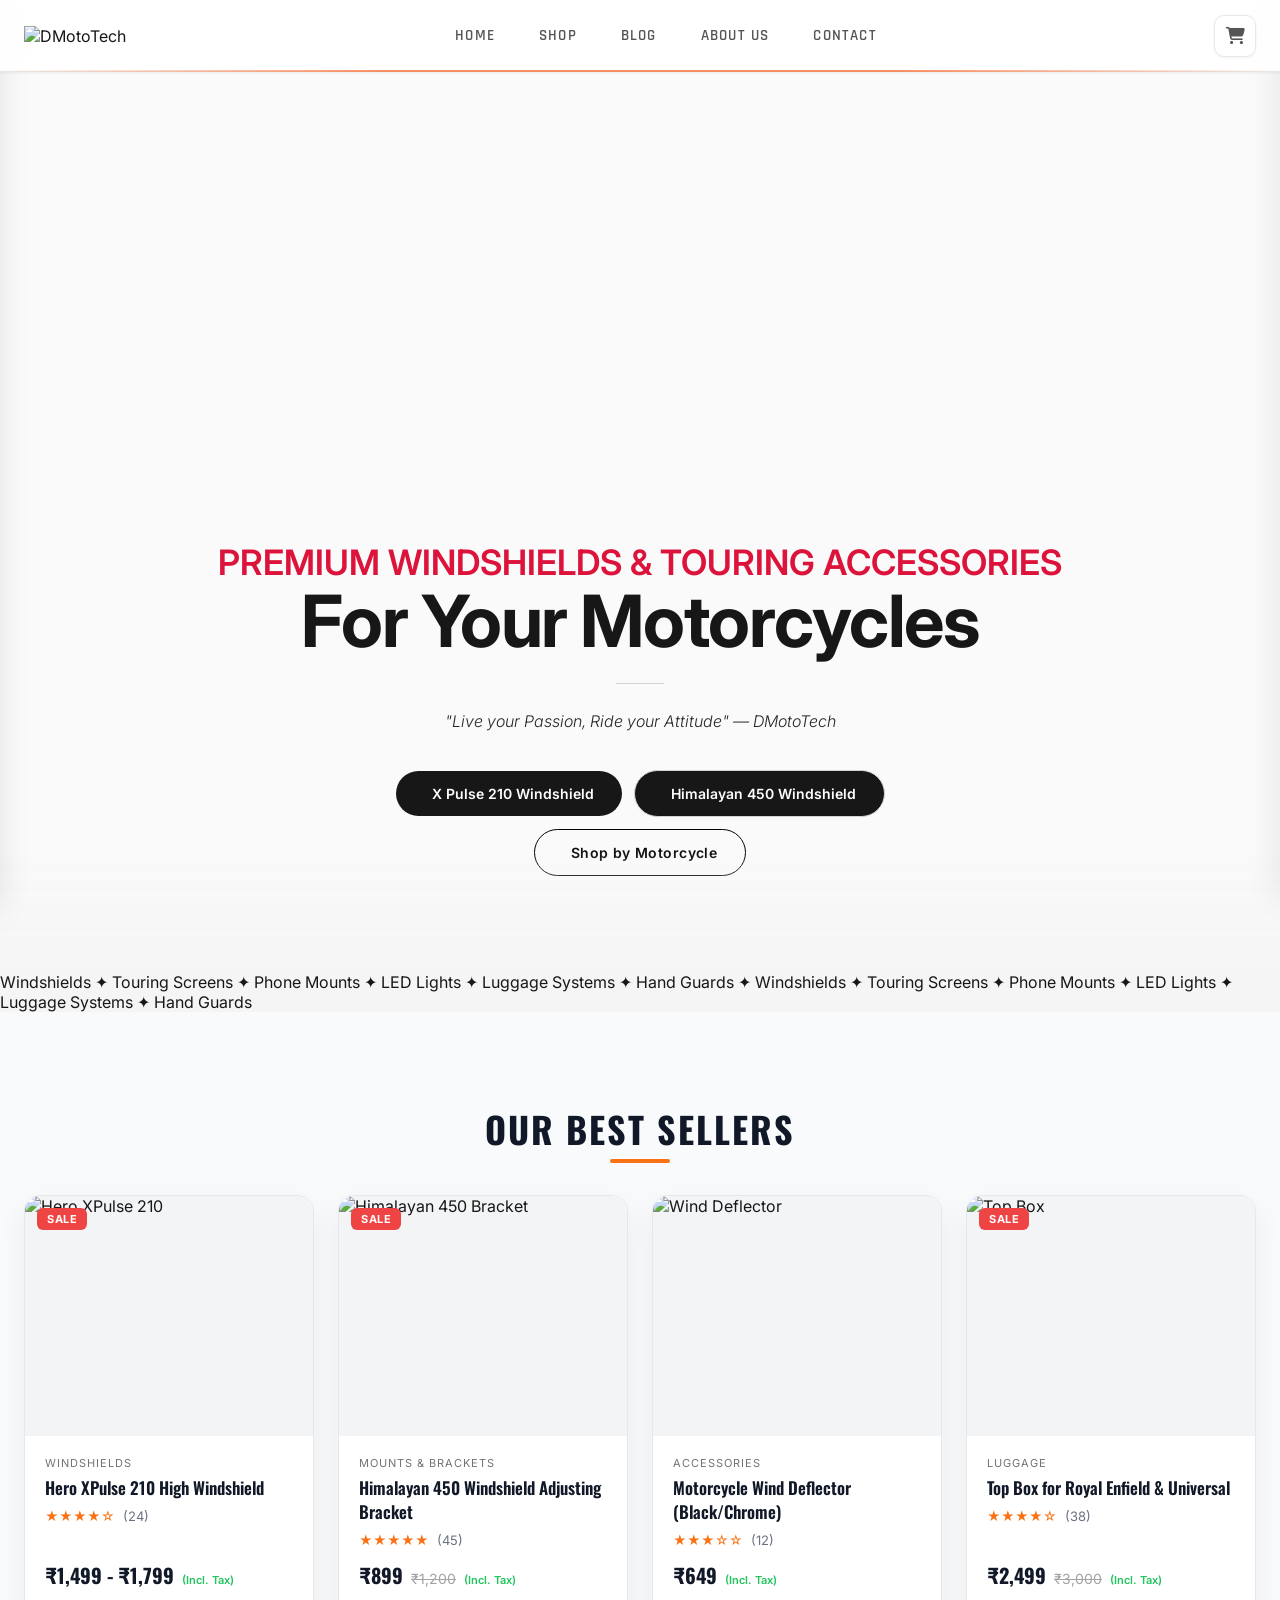
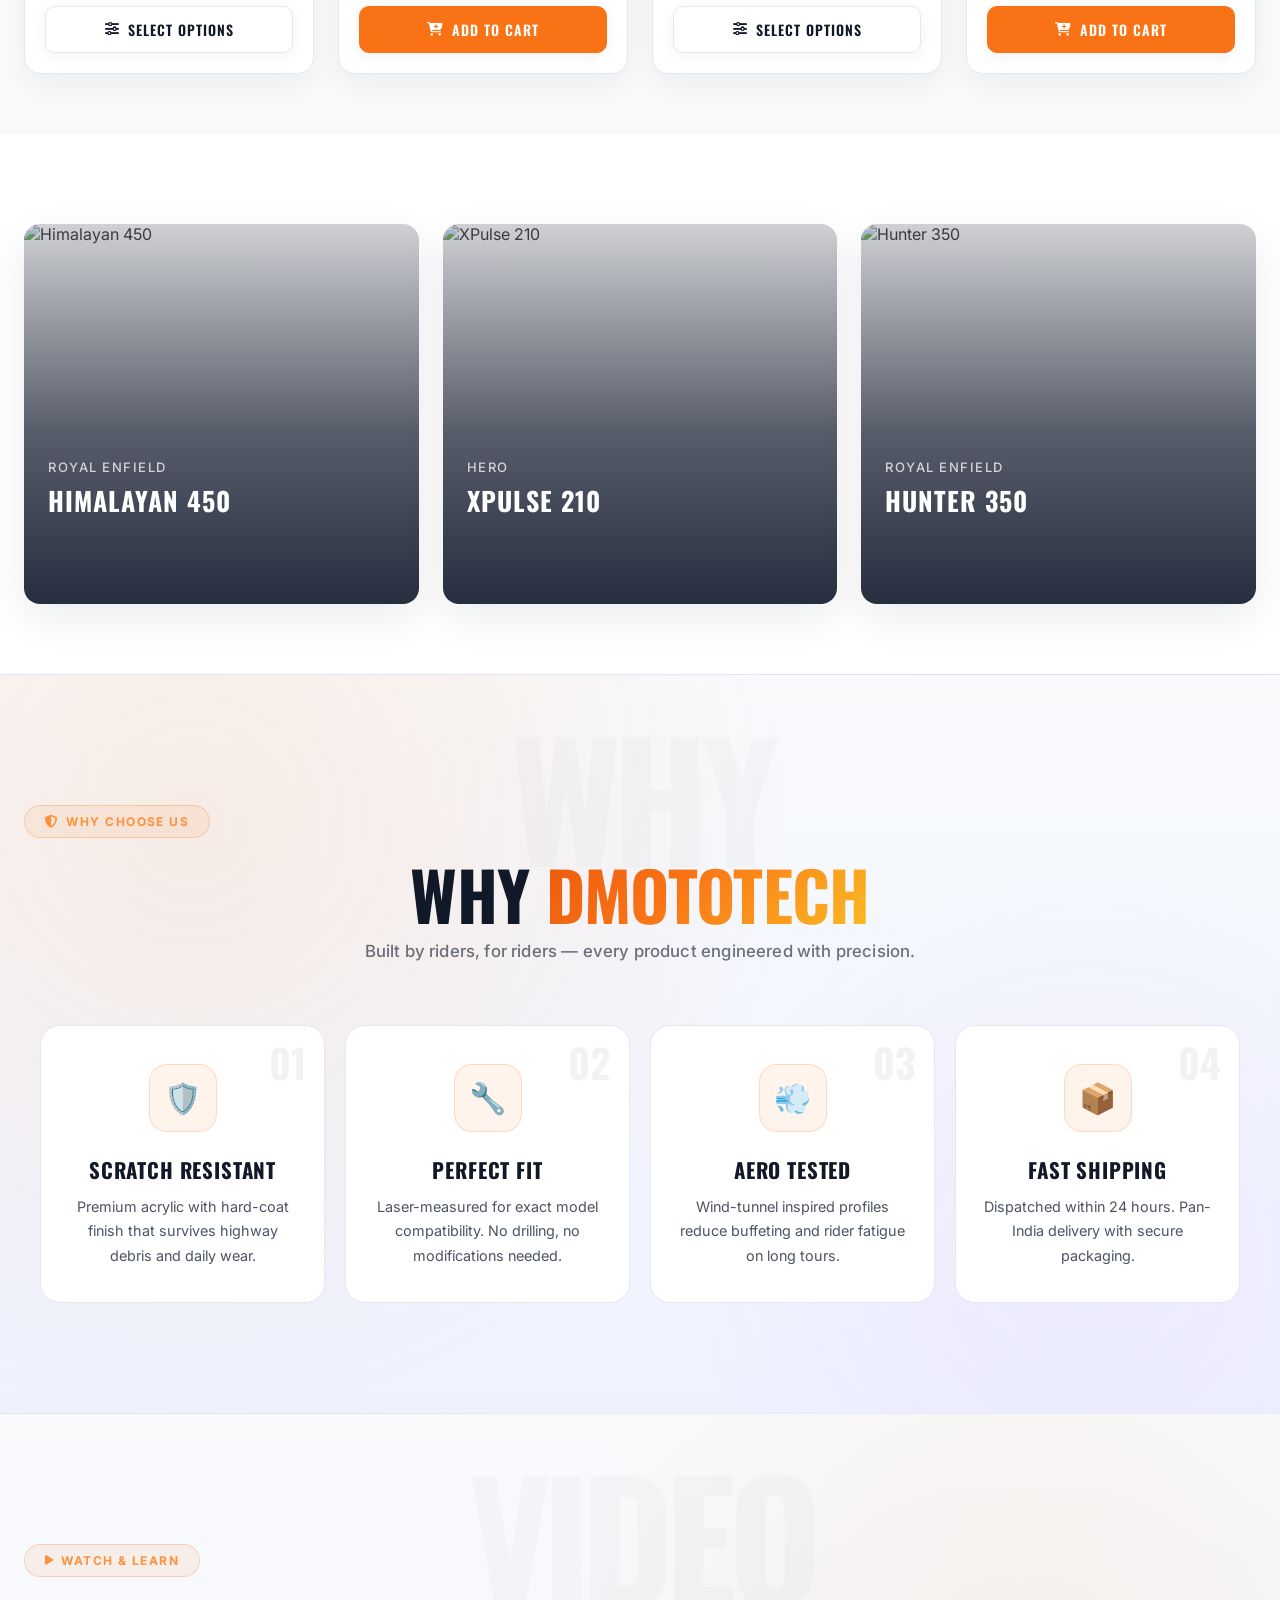
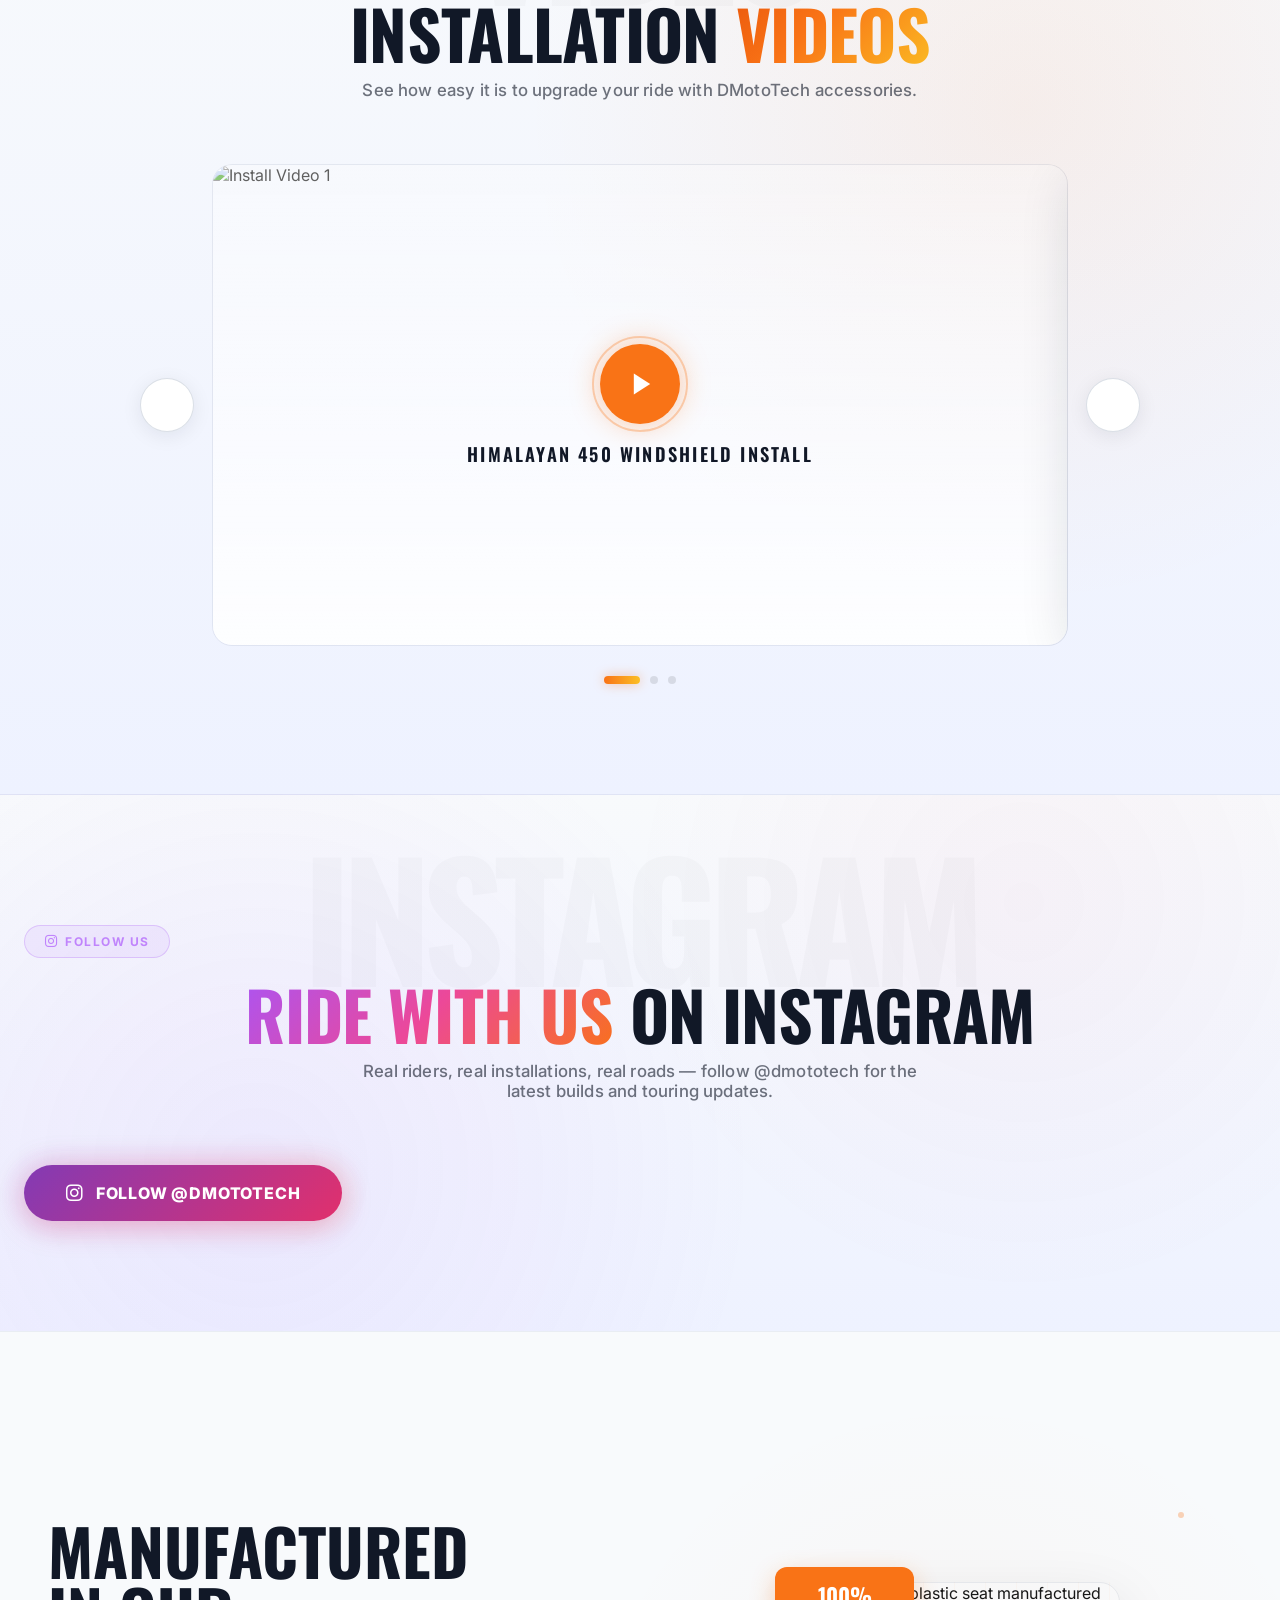
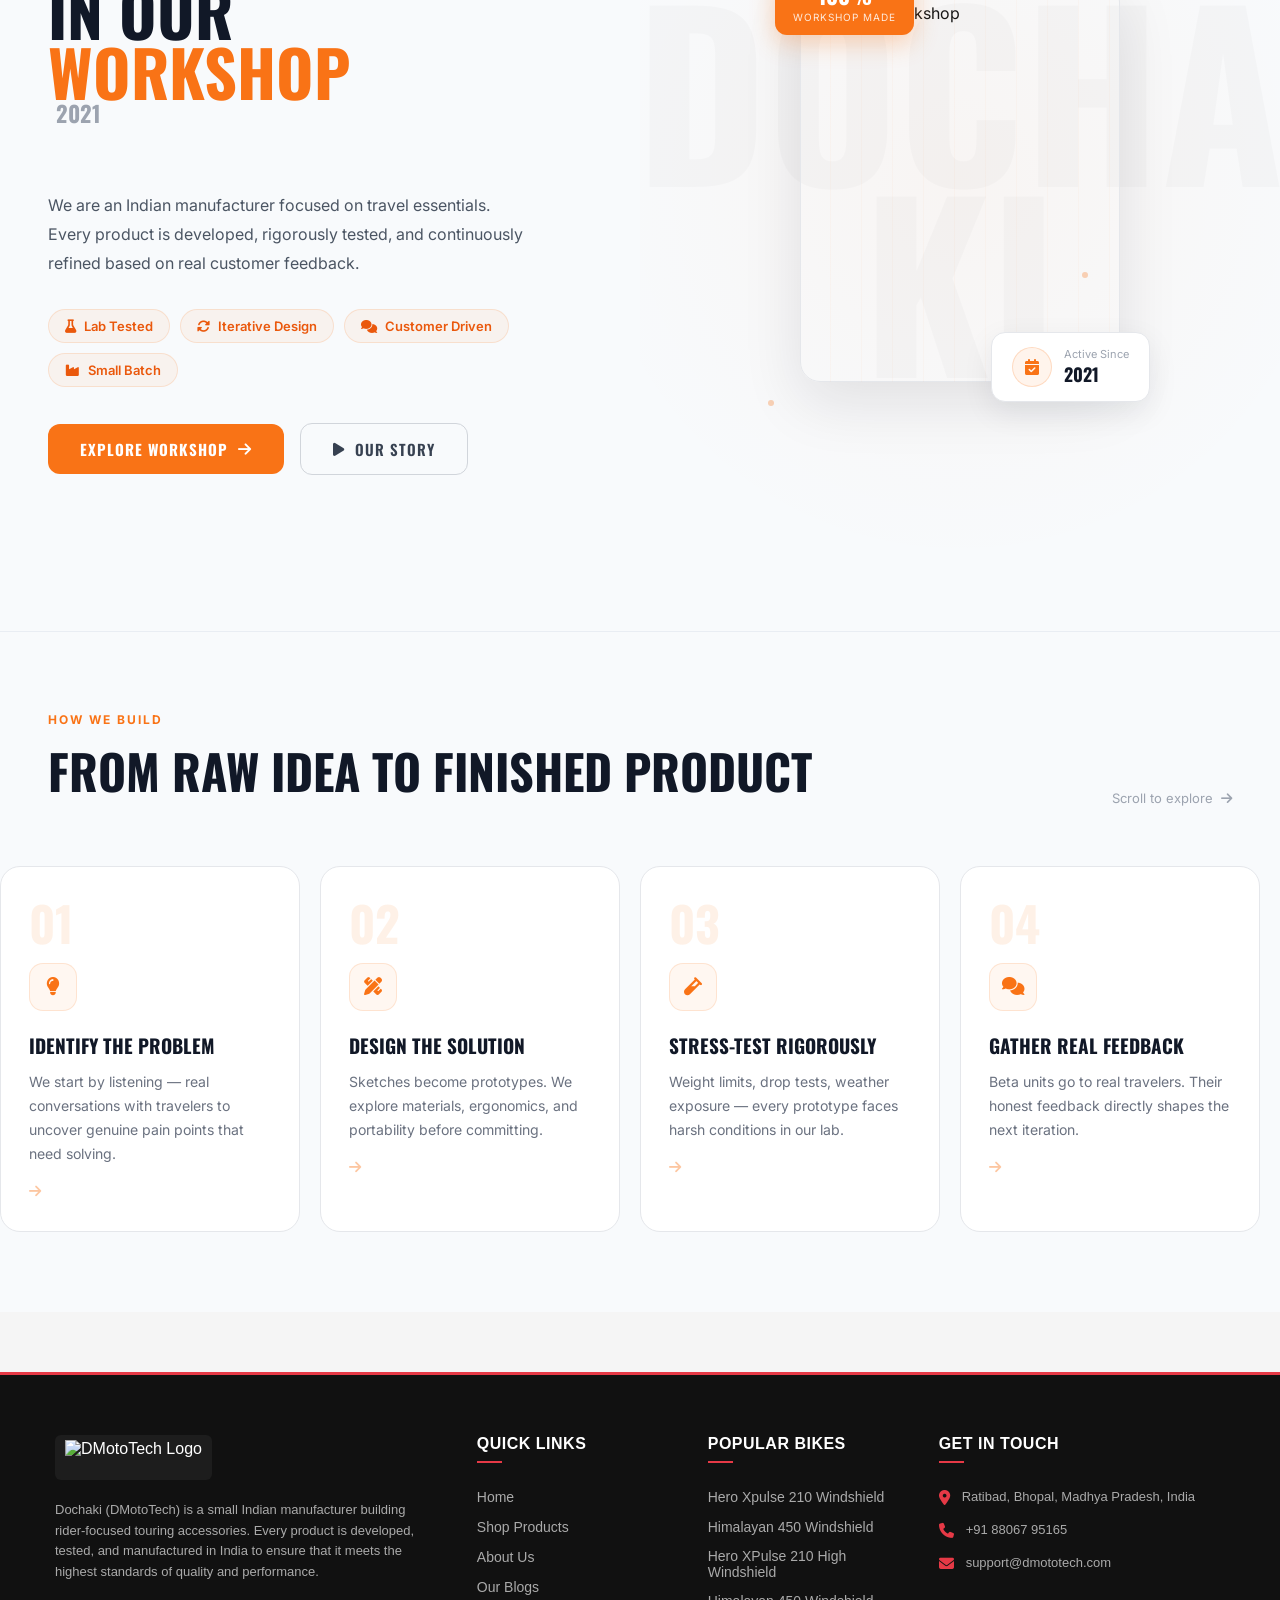
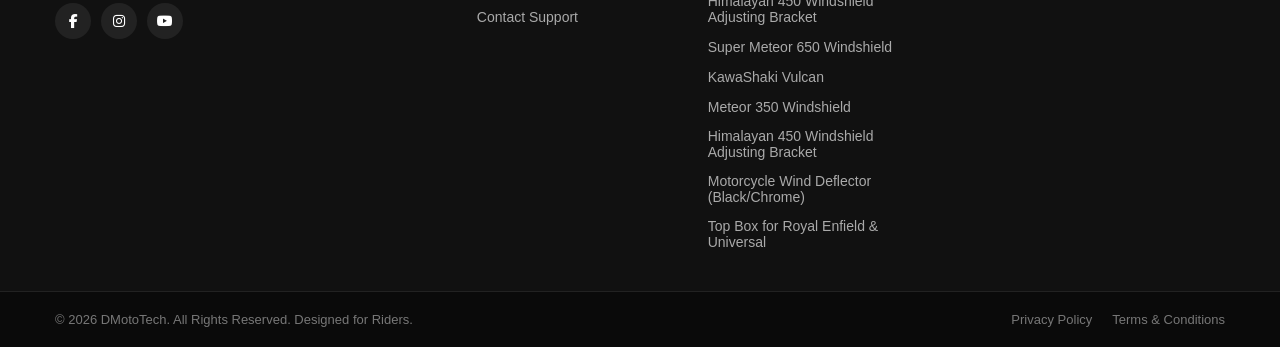
==== commit 2b4723da: "Update the links" ====
--- a/index.html
+++ b/index.html
@@ -13,6 +13,7 @@
     <link rel="icon" type="image/png"
         href="https://dmototech.co.in/wp-content/uploads/2026/01/cropped-dmototech-logo-1png.png">
     <link rel="stylesheet" href="./Header/Header.css">
+    <link rel="stylesheet" href="./footer/footer.css">
     <link rel="stylesheet" href="./style.css">
 
     <script src="https://cdn.tailwindcss.com"></script>
@@ -454,47 +455,9 @@
                 </div>
             </div>
         </div>
+
+
     </section>
-
-    <!-- ══════ BENTO METRICS ══════ -->
-    <div class="bento-metrics">
-        <div class="bento-metrics__grid">
-            <div class="bento-tile bento-tile--featured reveal-up">
-                <div>
-                    <div class="bento-tile__icon"><i class="fas fa-cogs"></i></div>
-                    <div class="bento-tile__num" data-count="5000" data-suffix="+">0</div>
-                </div>
-                <div class="bento-tile__desc">Units crafted in our workshop with hands-on quality control at every
-                    stage
-                </div>
-            </div>
-            <div class="bento-tile reveal-up" style="transition-delay: 0.1s;">
-                <div class="bento-tile__icon"><i class="fas fa-star"></i></div>
-                <div class="bento-tile__num" data-count="4.8" data-decimal="true">0</div>
-                <div class="bento-tile__desc">Average Customer Rating</div>
-            </div>
-            <div class="bento-tile reveal-up" style="transition-delay: 0.15s;">
-                <div class="bento-tile__icon"><i class="fas fa-redo-alt"></i></div>
-                <div class="bento-tile__num" data-count="12" data-suffix="">0</div>
-                <div class="bento-tile__desc">Design Iterations</div>
-            </div>
-            <div class="bento-tile reveal-up" style="transition-delay: 0.2s;">
-                <div class="bento-tile__icon"><i class="fas fa-users"></i></div>
-                <div class="bento-tile__num" data-count="2500" data-suffix="+">0</div>
-                <div class="bento-tile__desc">Happy Customers</div>
-            </div>
-            <div class="bento-tile reveal-up" style="transition-delay: 0.25s;">
-                <div class="bento-tile__icon"><i class="fas fa-map-marker-alt"></i></div>
-                <div class="bento-tile__num" data-count="18" data-suffix="">0</div>
-                <div class="bento-tile__desc">States Served</div>
-            </div>
-            <div class="bento-tile reveal-up" style="transition-delay: 0.3s;">
-                <div class="bento-tile__icon"><i class="fas fa-hand-holding-heart"></i></div>
-                <div class="bento-tile__num" data-count="98" data-suffix="%">0</div>
-                <div class="bento-tile__desc">Satisfaction Rate</div>
-            </div>
-        </div>
-    </div>
 
     <!-- ══════ PROCESS CORRIDOR ══════ -->
     <section class="process-corridor" aria-label="Manufacturing process">
@@ -564,6 +527,8 @@
         </div>
     </section>
 
+    <div id="global-Footer"></div>
+
 
     <script>
         /* ── 滚动揭示 ── */
@@ -823,6 +788,42 @@
             loadGlobalHeader();
         }
     </script>
+
+    <script>
+        async function loadGlobalFooter() {
+            const container = document.getElementById('global-Footer');
+            if (!container) return;
+
+            try {
+                const response = await fetch('./footer/footer.html');
+
+                if (!response.ok) {
+                    throw new Error('Footer file not found');
+                }
+
+                const html = await response.text();
+
+                const parser = new DOMParser();
+                const doc = parser.parseFromString(html, 'text/html');
+
+                container.innerHTML = doc.body ? doc.body.innerHTML : html;
+
+                // Footer ke andar ../ links ko correct path dena
+                container.querySelectorAll('a[href^="../"]').forEach(a => {
+                    a.href = a.getAttribute('href').replace(/^\.\./, '');
+                });
+
+            } catch (error) {
+                console.error('Footer load failed:', error);
+            }
+        }
+
+        if (document.readyState === 'loading') {
+            document.addEventListener('DOMContentLoaded', loadGlobalFooter);
+        } else {
+            loadGlobalFooter();
+        }
+    </script>
     <script>
         // Set a reliable --vh custom property for mobile viewport quirks
         (function () {
--- a/footer/footer.css
+++ b/footer/footer.css
@@ -0,0 +1,207 @@
+/* Footer section start  */
+
+/* ===== UNIQUE MOTO FOOTER ===== */
+.foot-core-main {
+    background-color: #111111;
+    color: #ffffff;
+    font-family: 'Poppins', sans-serif;
+    padding-top: 60px;
+    margin-top: 60px;
+    border-top: 3px solid #e63946; /* Matching accent brand line */
+}
+
+.foot-core-container {
+    max-width: 1200px;
+    margin: 0 auto;
+    padding: 0 15px 40px 15px;
+    display: grid;
+    grid-template-columns: 2fr 1fr 1fr 1.5fr;
+    gap: 40px;
+}
+
+/* Column Specific Styles */
+.foot-core-col {
+    display: flex;
+    flex-direction: column;
+}
+
+.foot-core-logo {
+    height: 45px;
+    width: auto;
+    object-fit: contain;
+    align-self: flex-start;
+    margin-bottom: 20px;
+    background: rgba(255, 255, 255, 0.05);
+    padding: 5px 10px;
+    border-radius: 6px;
+}
+
+.foot-core-desc {
+    font-size: 13px;
+    color: #aaaaaa;
+    line-height: 1.6;
+    margin: 0 0 20px 0;
+}
+
+.foot-core-heading {
+    font-size: 16px;
+    font-weight: 600;
+    color: #ffffff;
+    margin: 0 0 25px 0;
+    position: relative;
+    text-transform: uppercase;
+    letter-spacing: 0.5px;
+}
+
+/* Subtle accent dot under titles */
+.foot-core-heading::after {
+    content: '';
+    display: block;
+    width: 25px;
+    height: 2px;
+    background-color: #e63946;
+    margin-top: 8px;
+}
+
+/* List Links Logic */
+.foot-core-links {
+    list-style: none;
+    padding: 0;
+    margin: 0;
+    display: flex;
+    flex-direction: column;
+    gap: 12px;
+}
+
+.foot-core-links a {
+    color: #aaaaaa;
+    text-decoration: none;
+    font-size: 14px;
+    transition: all 0.2s ease;
+    display: inline-block;
+}
+
+.foot-core-links a:hover {
+    color: #e63946;
+    transform: translateX(4px);
+}
+
+/* Contact Info Icons Block */
+.foot-core-info-list {
+    list-style: none;
+    padding: 0;
+    margin: 0;
+    display: flex;
+    flex-direction: column;
+    gap: 15px;
+}
+
+.foot-core-info-list li {
+    display: flex;
+    align-items: flex-start;
+    gap: 12px;
+    color: #aaaaaa;
+    font-size: 13px;
+    line-height: 1.4;
+}
+
+.foot-core-info-list i {
+    color: #e63946;
+    font-size: 15px;
+    margin-top: 2px;
+}
+
+.foot-core-info-list a {
+    color: #aaaaaa;
+    text-decoration: none;
+    transition: color 0.2s;
+}
+
+.foot-core-info-list a:hover {
+    color: #ffffff;
+}
+
+/* Social Icon Badges */
+.foot-core-socials {
+    display: flex;
+    gap: 10px;
+}
+
+.foot-core-social-link {
+    width: 36px;
+    height: 36px;
+    background-color: #222222;
+    color: #ffffff;
+    border-radius: 50%;
+    display: flex;
+    align-items: center;
+    justify-content: center;
+    text-decoration: none;
+    font-size: 14px;
+    transition: all 0.3s ease;
+}
+
+.foot-core-social-link:hover {
+    background-color: #e63946;
+    color: #ffffff;
+    transform: translateY(-3px);
+}
+
+/* ===== PREMIUM COPYRIGHT STRIP ===== */
+.foot-core-bottom-strip {
+    background-color: #0a0a0a;
+    border-top: 1px solid #222222;
+    padding: 20px 0;
+}
+
+.foot-core-bottom-container {
+    max-width: 1200px;
+    margin: 0 auto;
+    padding: 0 15px;
+    display: flex;
+    justify-content: space-between;
+    align-items: center;
+    flex-wrap: wrap;
+    gap: 15px;
+}
+
+.foot-core-copyright {
+    font-size: 13px;
+    color: #777777;
+    margin: 0;
+}
+
+.foot-core-legal-links {
+    display: flex;
+    gap: 20px;
+}
+
+.foot-core-legal-links a {
+    color: #777777;
+    font-size: 13px;
+    text-decoration: none;
+    transition: color 0.2s;
+}
+
+.foot-core-legal-links a:hover {
+    color: #aaaaaa;
+}
+
+/* Responsive Grid Tweaks */
+@media (max-width: 992px) {
+    .foot-core-container {
+        grid-template-columns: 1fr 1fr;
+        gap: 30px;
+    }
+}
+
+@media (max-width: 576px) {
+    .foot-core-container {
+        grid-template-columns: 1fr;
+        gap: 35px;
+    }
+    .foot-core-bottom-container {
+        flex-direction: column;
+        text-align: center;
+    }
+}
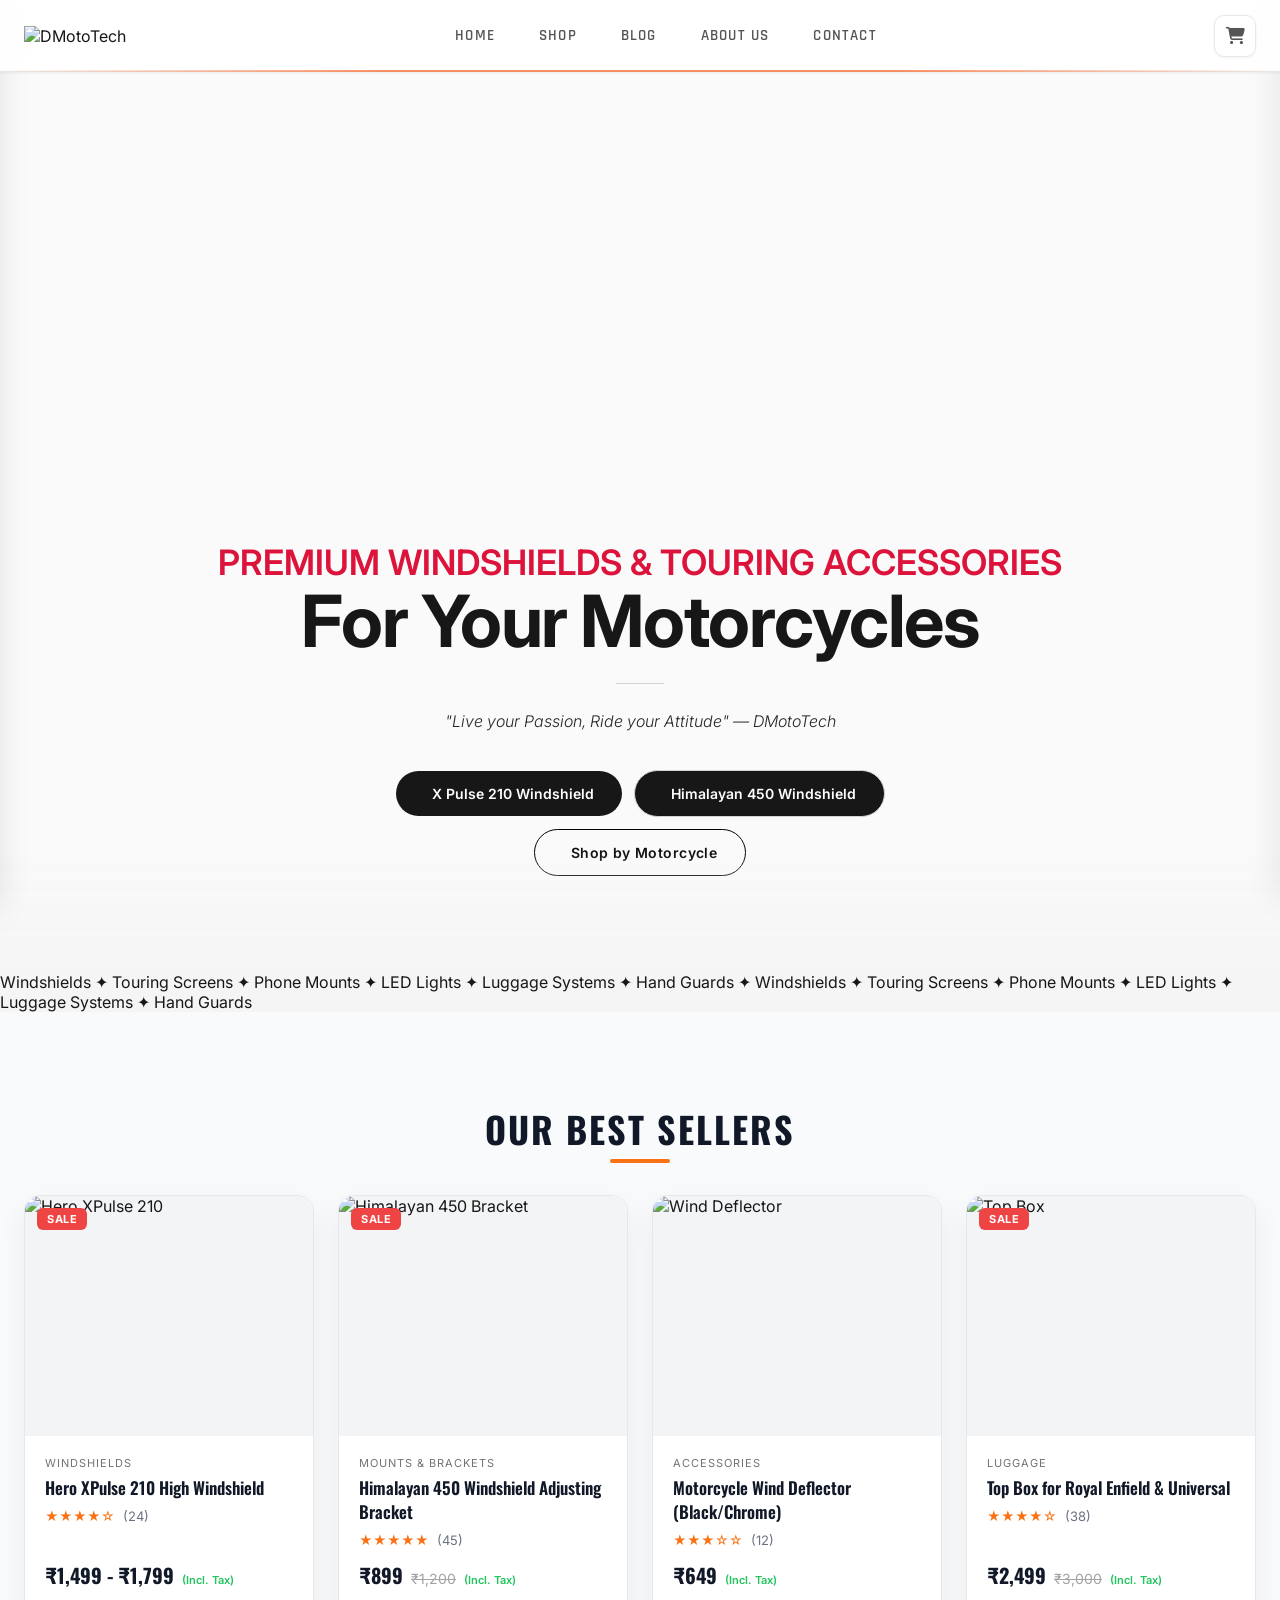
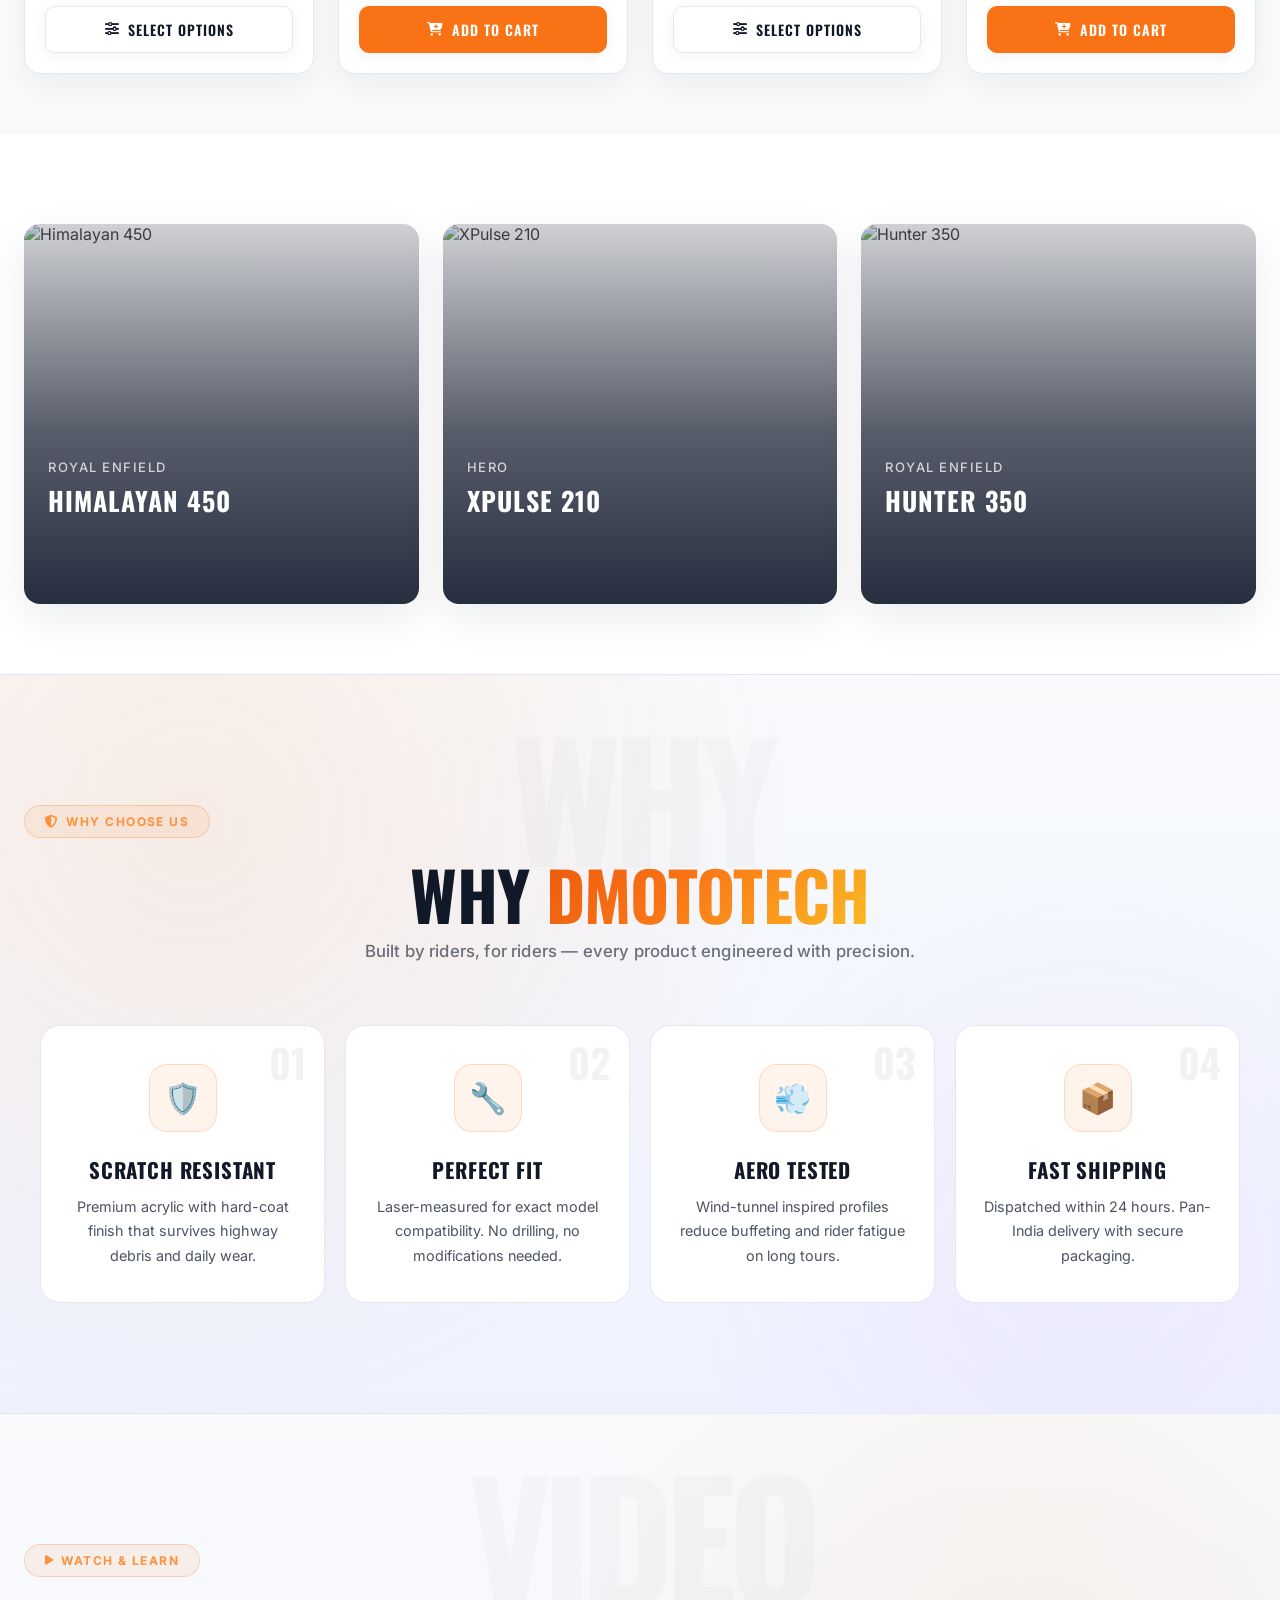
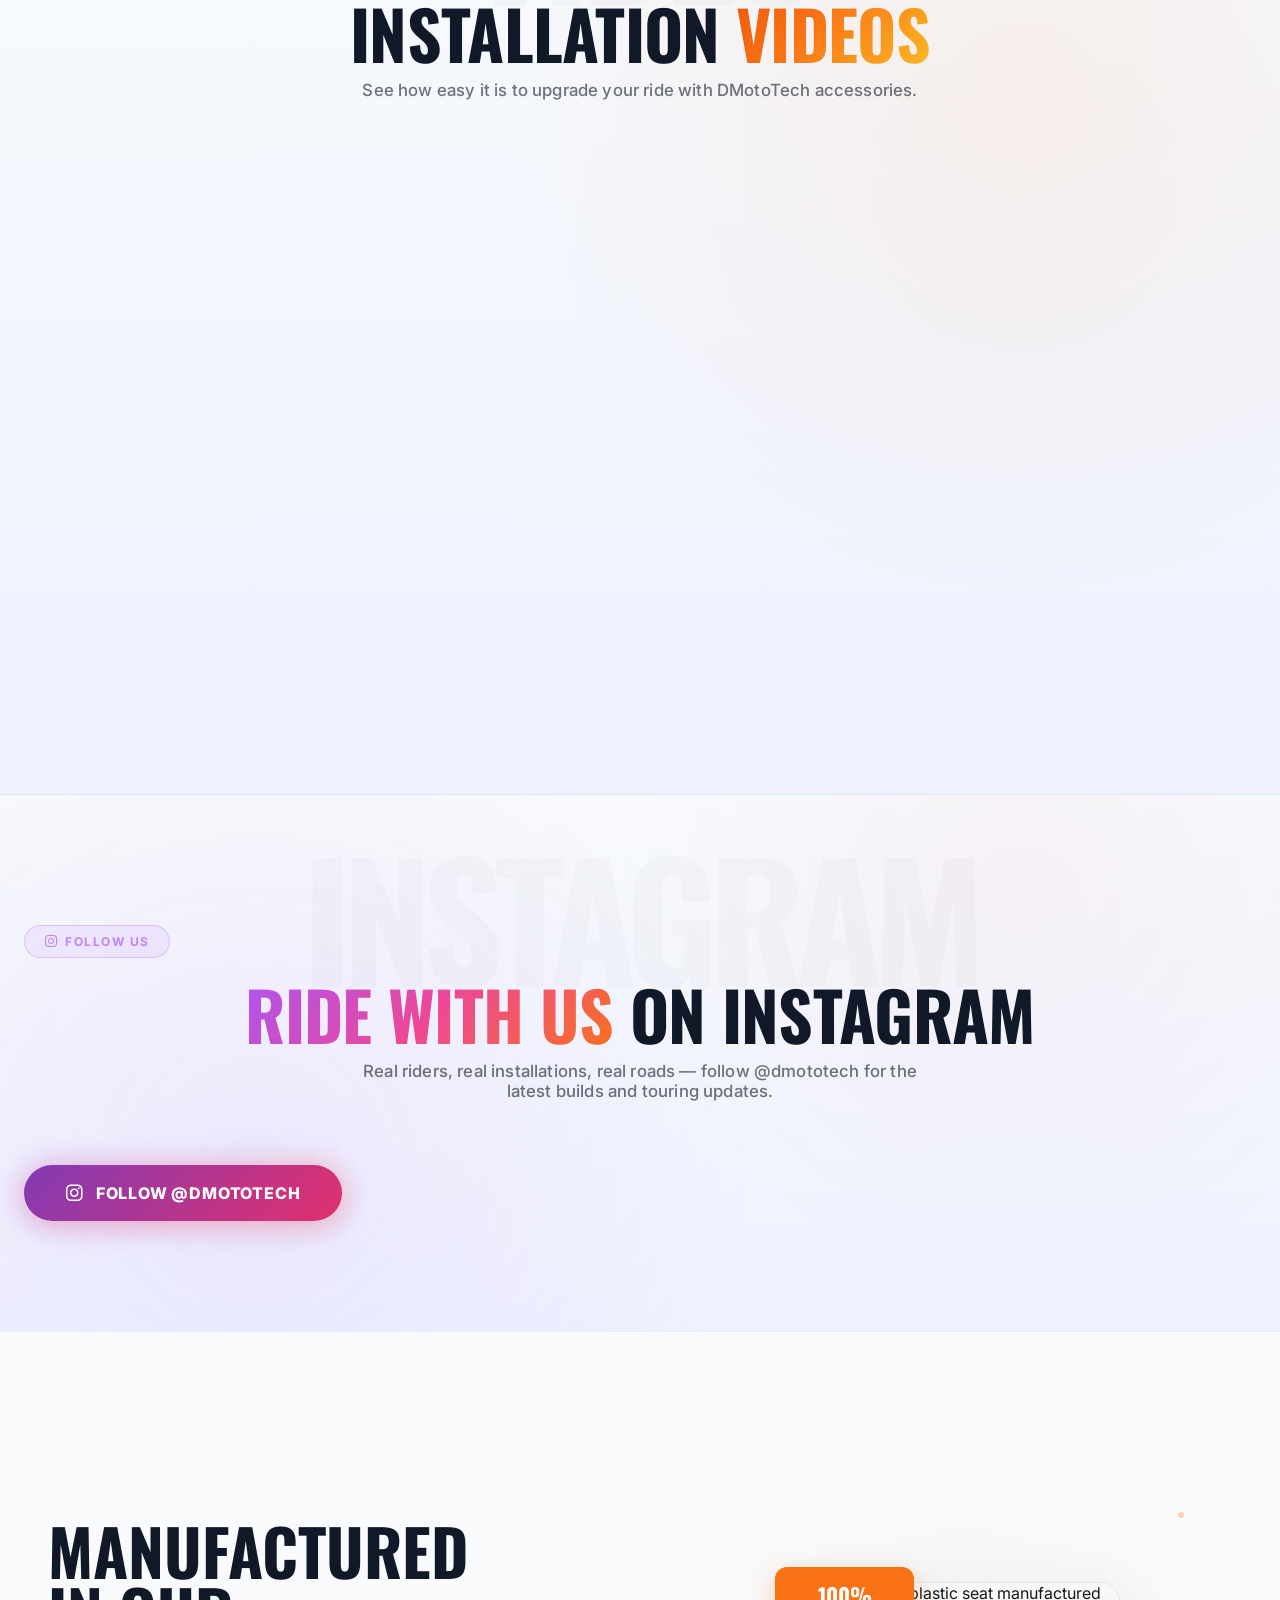
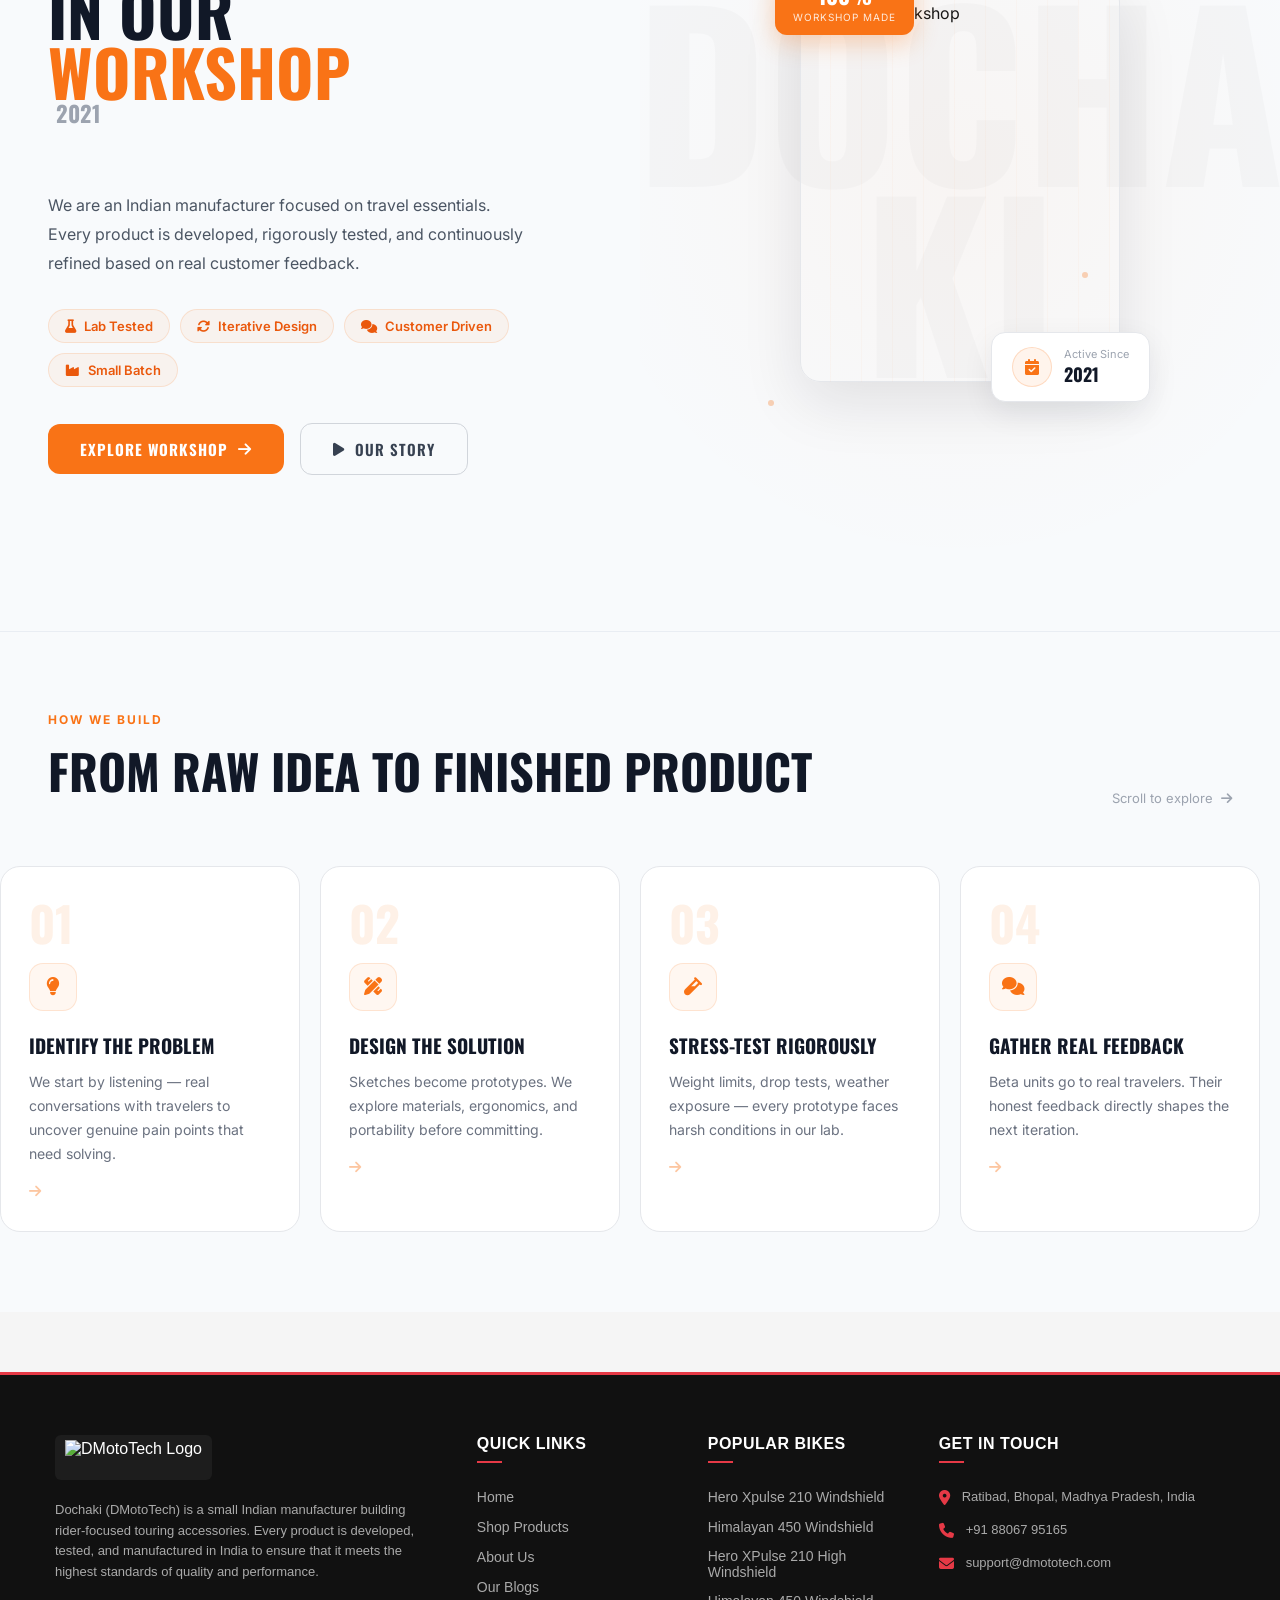
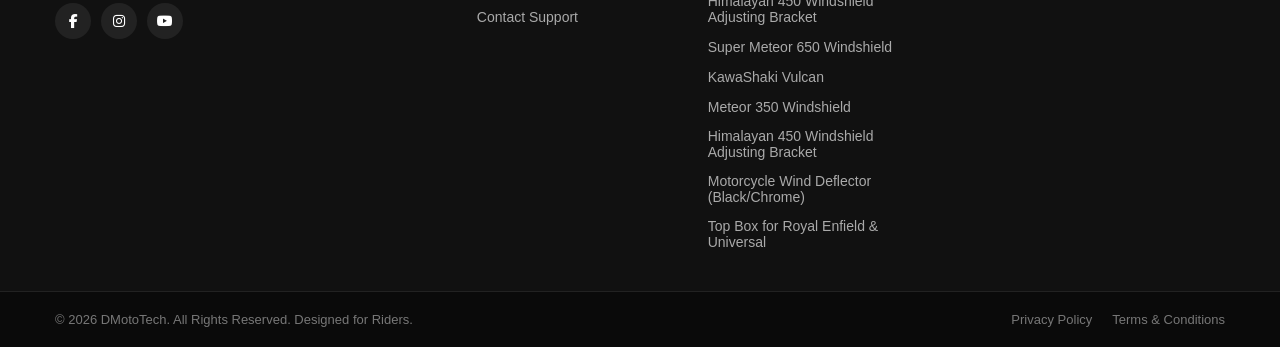
==== commit d6bac8b2: "Update here bug for cart" ====
--- a/index.html
+++ b/index.html
@@ -775,6 +775,9 @@
                 container.querySelectorAll('a[href^="../"]').forEach(a => {
                     a.href = a.getAttribute('href').replace(/^\.\./, '');
                 });
+                if (typeof forceSyncHomeCart === 'function') {
+                    forceSyncHomeCart();
+                }
                 if (typeof initSupabaseAuth === 'function') {
                     initSupabaseAuth();
                 }
